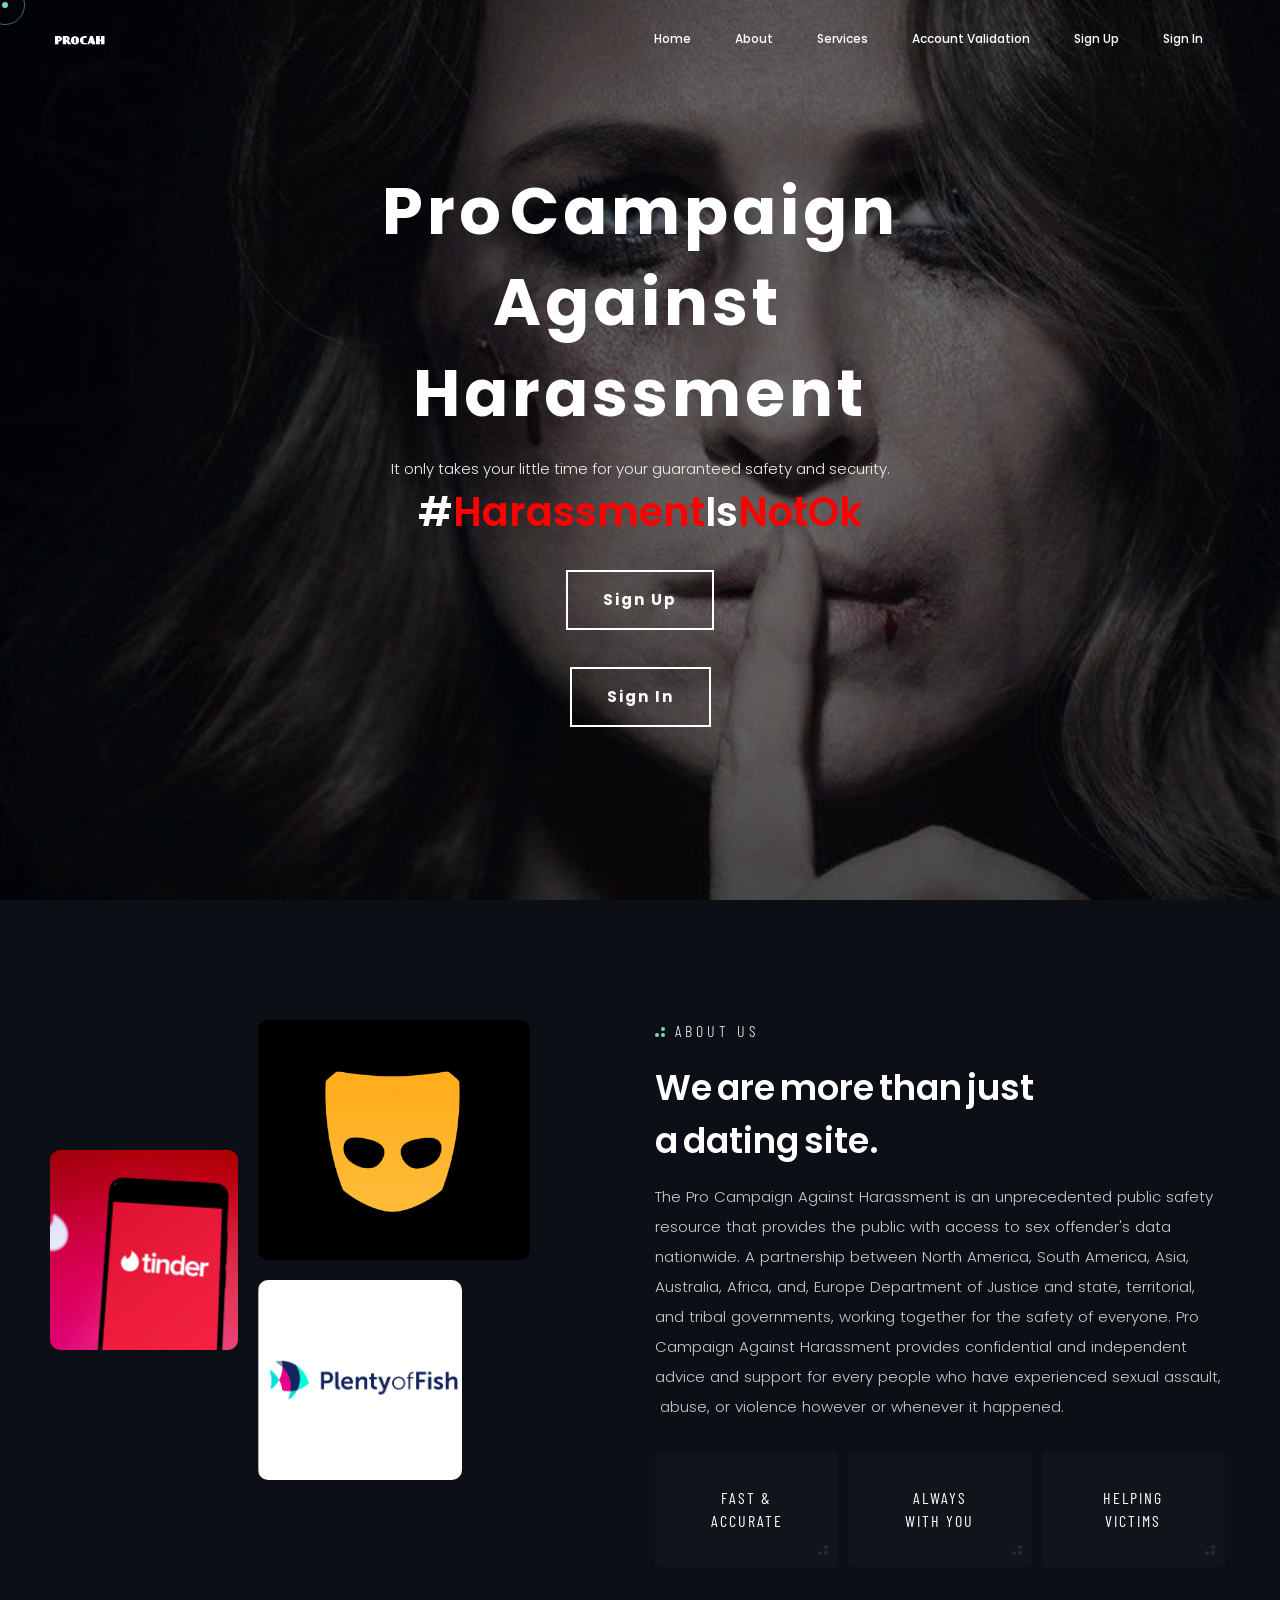
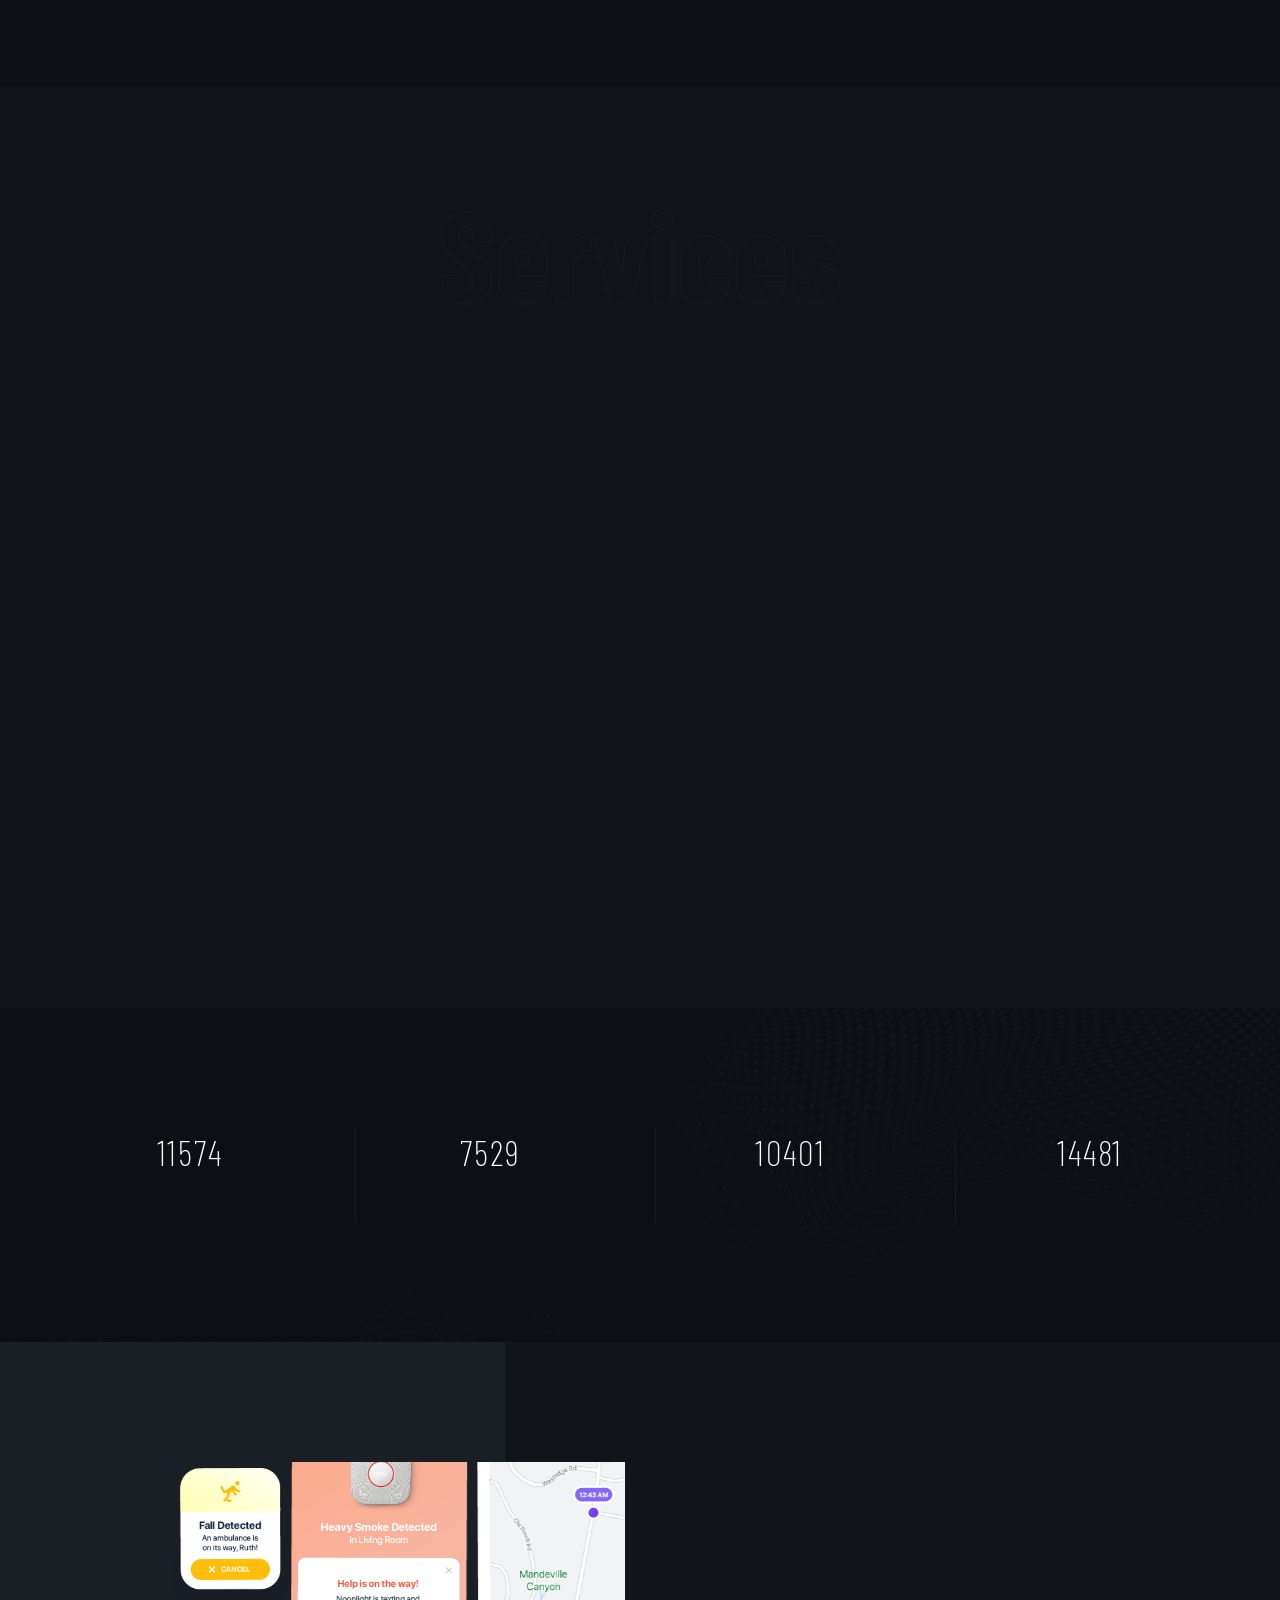
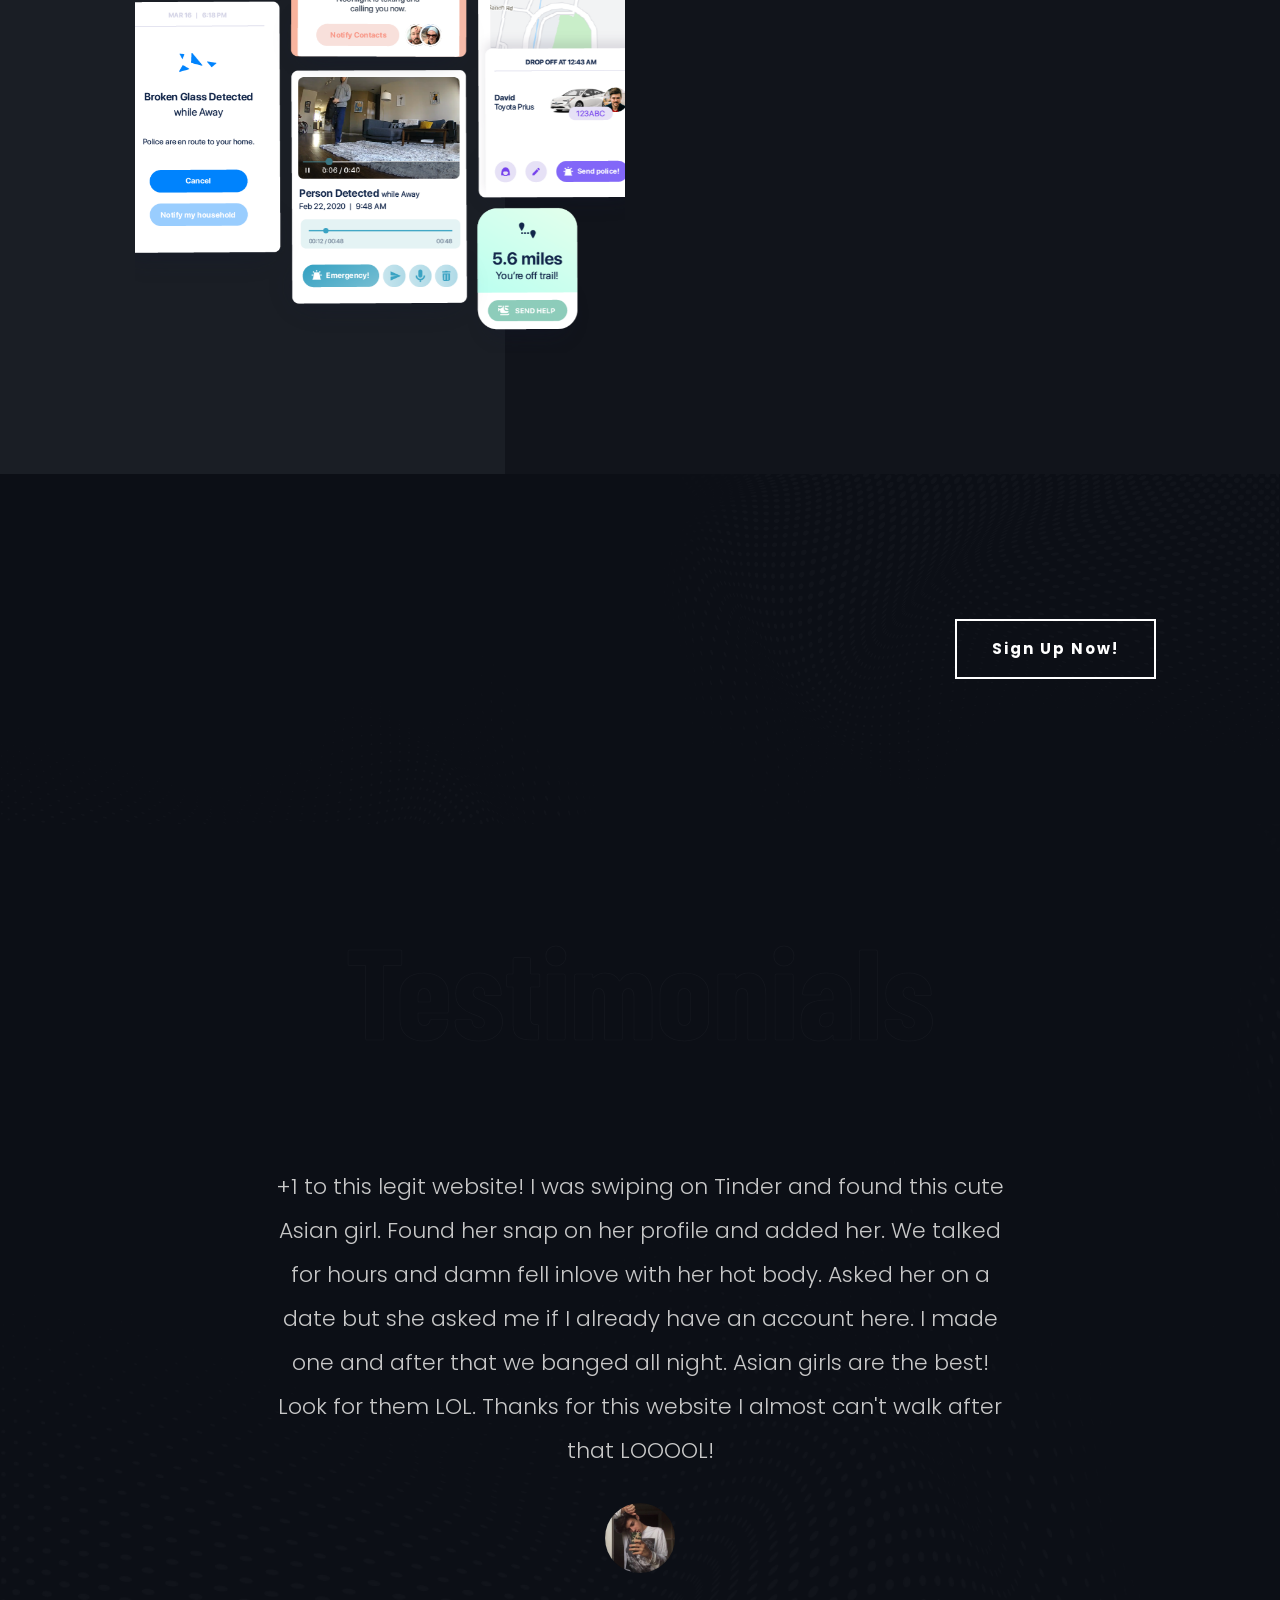
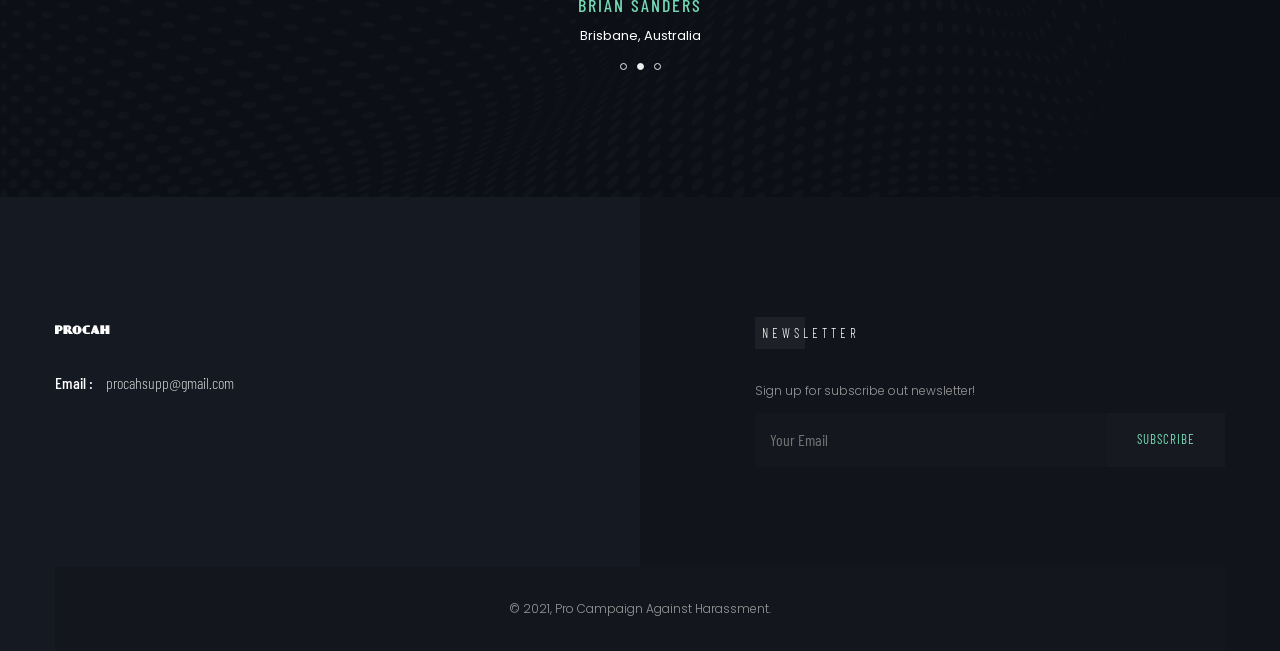
==== 08/index.html @ f58f5181 "Update index.html" ====
<!DOCTYPE html>
<html lang="zxx">


<head>

    <!-- Metas -->
    <meta charset="utf-8">
    <meta http-equiv="X-UA-Compatible" content="IE=edge" />
    <meta name="viewport" content="width=device-width, initial-scale=1, maximum-scale=1" />
    <meta name="keywords" content="PROCAH" />
    <meta name="description" content="PROCAH, Pro Campaign Against Harassment" />
    <meta name="author" content="" />

    <!-- Title  -->
    <title>PROCAH</title>

    <!-- Favicon -->
    <link rel="shortcut icon" href="img/favicon.ico" />

    <!-- Google Fonts -->
    <link href="https://fonts.googleapis.com/css?family=Poppins:100,200,300,400,500,600,700,800,900&amp;display=swap" rel="stylesheet">
    <link href="https://fonts.googleapis.com/css2?family=Barlow:wght@100;200;300;400;500;600;700;800;900&amp;display=swap" rel="stylesheet">
    <link href="https://fonts.googleapis.com/css?family=Playfair+Display:400,500,600,700,800,900&amp;display=swap" rel="stylesheet">
    <link href="https://fonts.googleapis.com/css2?family=Comfortaa:wght@300;400;500;600;700&amp;display=swap" rel="stylesheet">
    <link href="https://fonts.googleapis.com/css2?family=Barlow+Condensed:wght@200;300;400;500;600;700&amp;display=swap" rel="stylesheet">

    <!-- Plugins -->
    <link rel="stylesheet" href="css/plugins.css" />

    <!-- Core Style Css -->
    <link rel="stylesheet" href="css/style.css" />

</head>

<body class="position-r">



    <!-- ==================== Start Loading ==================== -->

    <div id="preloader">
    </div>

    <!-- ==================== End Loading ==================== -->


    <!-- ==================== Start progress-scroll-button ==================== -->

    <div class="progress-wrap cursor-pointer">
        <svg class="progress-circle svg-content" width="100%" height="100%" viewBox="-1 -1 102 102">
            <path d="M50,1 a49,49 0 0,1 0,98 a49,49 0 0,1 0,-98" />
        </svg>
    </div>

    <!-- ==================== End progress-scroll-button ==================== -->


    <!-- ==================== Start cursor ==================== -->

    <div class="mouse-cursor cursor-outer"></div>
    <div class="mouse-cursor cursor-inner"></div>

    <!-- ==================== End cursor ==================== -->



    <!-- ==================== Start Navbar ==================== -->

    <nav class="navbar navbar-expand-lg">
        <div class="container">

            <!-- Logo -->
            <a class="logo" href="index.html">
                <img src="img/logo-light.png" alt="logo">
            </a>

            <button class="navbar-toggler" type="button" data-toggle="collapse" data-target="#navbarSupportedContent" aria-controls="navbarSupportedContent" aria-expanded="false" aria-label="Toggle navigation">
                <span class="icon-bar"><i class="fa fa-bars"></i></span>
                
            </button>

            <!-- navbar links -->
            <div class="collapse navbar-collapse" id="navbarSupportedContent">
                <ul class="navbar-nav ml-auto">
                    <li class="nav-item">
                        <a class="nav-link" href="index.html">Home</a>
                    </li>

                    <li class="nav-item">
                        <a class="nav-link" href="#about">About</a>
                    </li>

                    <li class="nav-item">
                        <a class="nav-link" href="#services">Services</a>
                    </li>

                    <li class="nav-item">
                        <a class="nav-link" href="validate.html">Account Validation</a>
                    </li>

                    <li class="nav-item">
                        <a class="nav-link" href="register.html">Sign Up</a>
                    </li>

                    <li class="nav-item">
                        <a class="nav-link" href="login.html">Sign In</a>
                    </li>

                </ul>

            </div>
        </div>
    </nav>

    <!-- ==================== End Navbar ==================== -->



    <!-- ==================== Start Slider ==================== -->

    <header class="slider slider-prlx fixed-slider text-center">
        <div class="swiper-container parallax-slider">
            <div class="swiper-wrapper">
                <div class="swiper-slide">
                    <div class="bg-img valign" data-background="img/slid/01.jpg" data-overlay-dark="6">
                        <div class="container">
                            <div class="row justify-content-center">
                                <div class="col-lg-7 col-md-9">
                                    <div class="caption center">
                                        <h1 data-splitting>Pro Campaign <br> Against Harassment</h1>
                                        <p>It only takes your little time for your guaranteed safety and security.</p>

                                        <h2>#<span style="color: red;">Harassment</span>Is<span style="color: red;">NotOk</span></h2>
                                        <a href="register.html" class="btn-curve btn-lit mt-30">
                                            <span>Sign Up</span>
                                        </a>
                                        <br>
                                        <a href="login.html" class="btn-curve btn-lit mt-30">
                                            <span>Sign In</span>
                                        </a>
                                    </div>
                                </div>
                            </div>
                        </div>
                    </div>
                </div>
                <div class="swiper-slide">
                    <div class="bg-img valign" data-background="img/slid/02.jpg" data-overlay-dark="6">
                        <div class="container">
                            <div class="row justify-content-center">
                                <div class="col-lg-7 col-md-9">
                                    <div class="caption center">
                                        <h1 data-splitting>Pro Campaign <br> Against Harassment</h1>
                                        <p>It only takes your little time for your guaranteed safety and security.</p>

                                        <h2>#ItIsYour<span style="color: red;">LegalWeapon</span></h2>

                                        <a href="register.html" class="btn-curve btn-lit mt-30">
                                            <span>Sign Up</span>
                                        </a>
                                        <br>
                                        <a href="login.html" class="btn-curve btn-lit mt-30">
                                            <span>Sign In</span>
                                        </a>
                                    </div>
                                </div>
                            </div>
                        </div>
                    </div>
                </div>
                <div class="swiper-slide">
                    <div class="bg-img valign" data-background="img/slid/03.jpg" data-overlay-dark="6">
                        <div class="container">
                            <div class="row justify-content-center">
                                <div class="col-lg-7 col-md-9">
                                    <div class="caption center">
                                        <h1 data-splitting>Pro Campaign <br> Against Harassment</h1>
                                        <p>It only takes your little time for your guaranteed safety and security.</p>

                                        <h2>#<span style="color: red;">Dating</span>ForA<span style="color: red;">Cause</span></h2>


                                        <a href="register.html" class="btn-curve btn-lit mt-30">
                                            <span>Sign Up</span>
                                        </a>
                                        <br>
                                        <a href="login.html" class="btn-curve btn-lit mt-30">
                                            <span>Sign In</span>
                                        </a>
                                    </div>
                                </div>
                            </div>
                        </div>
                    </div>
                </div>
            </div>

            <!-- slider setting -->
           
                </div>
            </div>
            <div class="swiper-pagination top botm custom-font"></div>

        
            </div>
        </div>
    </header>

    <!-- ==================== End Slider ==================== -->


    <div class="main-content">


        <!-- ==================== Start about ==================== -->

        <div class="about section-padding" id="about">
            <div class="container">
                <div class="row">
                    <div class="col-lg-5">
                        <div class="img-mons">
                            <div class="row">
                                <div class="col-md-5 cmd-padding valign">
                                    <div class="img1 wow imago" data-wow-delay=".5s">
                                        <img src="img/intro/tinder.jpg" alt="">
                                    </div>
                                </div>
                                <div class="col-md-7 cmd-padding">
                                    <div class="img2 wow imago" data-wow-delay=".3s">
                                        <img src="img/intro/grindr.jpg" alt="">
                                    </div>
                                    <div class="img3 wow imago" data-wow-delay=".8s">
                                        <img src="img/intro/pof.png" alt="">
                                    </div>
                                </div>
                            </div>
                        </div>
                    </div>
                    <div class="col-lg-6 offset-lg-1 valign">
                        <div class="content">
                            <div class="sub-title">
                                <h6>About Us</h6>
                                <span></span>
                                <span></span>
                                <span></span>
                            </div>
                            <h3 class="main-title wow" data-splitting>We are more than just <br> a dating site.</h3>
                            <p class="wow txt" data-splitting>The Pro Campaign Against Harassment is an unprecedented public safety resource that provides the public with access to sex offender's data nationwide. A partnership between North America, South America, Asia, Australia, Africa,
                                and, Europe Department of Justice and state, territorial, and tribal governments, working together for the safety of everyone. Pro Campaign Against Harassment provides confidential and independent advice and support for
                                every people who have experienced sexual assault, abuse, or violence however or whenever it happened.</p>
                            <div class="ftbox mt-30">
                                <ul>
                                    <li class="wow fadeIn" data-wow-delay=".3s">
                                    
                                        <h6 class="custom-font">Fast & <br> Accurate</h6>
                                        <div class="dots">
                                            <span></span>
                                            <span></span>
                                            <span></span>
                                        </div>
                                    </li>
                                    <li class="space wow fadeIn" data-wow-delay=".5s">
                                       
                                        <h6 class="custom-font">Always <br> with you</h6>
                                        <div class="dots">
                                            <span></span>
                                            <span></span>
                                            <span></span>
                                        </div>
                                    </li>
                                    <li class="wow fadeIn" data-wow-delay=".8s">
                                    
                                        <h6 class="custom-font">Helping <br> Victims</h6>
                                        <div class="dots">
                                            <span></span>
                                            <span></span>
                                            <span></span>
                                        </div>
                                    </li>
                                </ul>
                            </div>
                        </div>
                    </div>
                </div>
            </div>
        </div>

        <!-- ==================== End about ==================== -->



        <!-- ==================== Start Services ==================== -->

        <section class="services section-padding sub-bg" id="services">
            <div class="container">
                <div class="sec-head custom-font text-center">
                    <h6 class="wow fadeIn" data-wow-delay=".5s">Best Features</h6>
                    <h3 class="wow" data-splitting>Services.</h3>
                    <span class="tbg">Services</span>
                </div>
                <div class="row">
                    <div class="col-lg-4">
                        <div class="item md-mb50 wow fadeInUp" data-wow-delay=".5s">
                            <h6>Safety</h6>
                            <p>The safety of those using online dating is a primary concern across the industry. Your personal safety should be your top priority and you should always use caution and your best judgement when communicating with or meeting
                                new people, both online and offline.</p>
                        </div>
                    </div>
                    <div class="col-lg-4">
                        <div class="item md-mb50 wow fadeInUp" data-wow-delay=".3s">
                            <h6>Security</h6>
                            <p>Our comprehensive background check services cover criminal records, current and previous phone numbers, address histories, sex offender databases, property ownership records, marriage and divorce records, family member lists,
                                bankruptcy and tax lien history, and more!</p>
                        </div>
                    </div>
                    <div class="col-lg-4">
                        <div class="item wow fadeInUp" data-wow-delay=".8s">
                            <h6>Guarantee</h6>
                            <p>You'll find Pro Campaign Against Harassment on all Global Personals dating safety sites. It's our way of reassuring you that you're meeting real, genuine members with 24/7 support team that helps you on whatever you need.</p>
                        </div>
                    </div>
                </div>
            </div>
        </section>

        <!-- ==================== End Services ==================== -->

        <!-- ==================== Start block-sec ==================== -->

        <section class="block-sec">
            <div class="background bg-img section-padding" data-background="img/pattern.png">
                <div class="container">
                    <div class="number-sec">
                        <div class="row">
                            <div class="col-lg-3 col-md-6">
                                <div class="item no-bord">
                                   
                                    <h3 class="custom-font"><span class="count">24112</span></h3>
                                    <p class="wow txt" data-splitting>Satisfied Members</p>
                                </div>
                            </div>
                            <div class="col-lg-3 col-md-6">
                                <div class="item">
                                   
                                    <h3 class="custom-font"><span class="count">15685</span></h3>
                                    <p class="wow txt" data-splitting>Success Stories</p>
                                </div>
                            </div>
                            <div class="col-lg-3 col-md-6">
                                <div class="item">
                                   
                                    <h3 class="custom-font"><span class="count">21668</span></h3>
                                    <p class="wow txt" data-splitting>Online Members</p>
                                </div>
                            </div>
                            <div class="col-lg-3 col-md-6">
                                <div class="item">
                                   
                                    <h3 class="custom-font"><span class="count">30168</span></h3>
                                    <p class="wow txt" data-splitting>Total Members</p>
                                </div>
                            </div>
                        </div>
                    </div>
                </div>
            </div>
        </section>



        <!-- ==================== End block-sec ==================== -->


        <!-- ==================== Start Minimal-Area ==================== -->

        <section class="min-area sub-bg">
            <div class="container">
                <div class="row">
                    <div class="col-lg-6">
                        <div class="img">
                            <img class="thumparallax-down" src="img/phone.png" alt="">
                        </div>
                    </div>
                    <div class="col-lg-6 valign">
                        <div class="content">
                            <h4 class="wow custom-font" data-splitting>What we do?</h4>
                            <p class="wow txt" data-splitting>Silently summon help to your exact location with the tap of a button. Save details to your Timeline, like who, when, and where you're meeting, just in case anything happens. Add friends to your Safety Network so they can make
                                sure you never go missing. Connect to other apps and devices for smarter, faster help in an emergency.


                            </p>
                            <ul class="feat">
                                <li class="wow fadeInUp" data-wow-delay=".2s">
                                    <h6><span>1</span> Fast & Accurate</h6>
                                    <p>Get your Pro Campaign Against Harassment within minutes after registration.</p>
                                </li>
                                <li class="wow fadeInUp" data-wow-delay=".4s">
                                    <h6><span>2</span> Refundable</h6>
                                    <p>By joining the site, you have a choice if you want to refund the donation you have given within the day of registration.</p>
                                </li>
                                <li class="wow fadeInUp" data-wow-delay=".6s">
                                    <h6><span>3</span> Help the victims </h6>
                                    <p>Register and donate 50% of the payments to Harassment Victims Community Foundation(HVCF).</p>
                                </li>
                            </ul>
                        </div>
                    </div>
                </div>
            </div>
        </section>

        <!-- ==================== End Minimal-Area ==================== -->

        <!-- ==================== Start call-to-action ==================== -->

        <section class="call-action section-padding bg-img" data-background="img/pattern.png">
            <div class="container">
                <div class="row">
                    <div class="col-md-8 col-lg-9">
                        <div class="content sm-mb30">
                            <h6 class="wow" data-splitting>Let’s Talk</h6>
                            <h2 class="wow custom-font" data-splitting>about your <b>next date</b>.</h2>
                        </div>
                    </div>

                    <div class="col-md-4 col-lg-3 valign">
                        <a href="register.html" class="btn-curve btn-lit"><span>Sign up now!</span></a>
                    </div>

                </div>
            </div>
        </section>

        <!-- ==================== End call-to-action ==================== -->






        <!-- ==================== Start testimonials ==================== -->

        <section class="testimonials section-padding bg-img" data-background="img/pattern.png">
            <div class="container position-re">
                <div class="sec-head custom-font text-center">
                    <h6 class="wow fadeIn" data-wow-delay=".5s">What People Says?</h6>
                    <h3 class="wow" data-splitting>Testimonials.</h3>
                    <span class="tbg">Testimonials</span>
                </div>
                <div class="row justify-content-center wow fadeInUp" data-wow-delay=".5s">
                    <div class="col-lg-8">
                        <div class="slic-item">
                            <div class="item">
                                <p>I talked to this hot guy on Grindr December 28, 2020 and he seems so good to be true. Im kinda skeptical at first until he introduced me this website and guess what? We celebrated New Year's Eve together. That was so unexpected
                                    because I usually gets ghosted on the app. LOL. But I had the happiest day of my life. This website is amazing. Thank you so much guys!</p>
                                <div class="info">
                                    <div class="cont">
                                        <div class="author">
                                            <div class="img">
                                                <img src="img/clients/1.jpg" alt="">
                                            </div>
                                            <h6 class="author-name custom-font">Adrian Watson</h6>
                                            <span class="author-details">California, USA</span>
                                        </div>
                                    </div>
                                </div>
                            </div>
                            <div class="item">
                                <p>+1 to this legit website! I was swiping on Tinder and found this cute Asian girl. Found her snap on her profile and added her. We talked for hours and damn fell inlove with her hot body. Asked her on a date but she asked
                                    me if I already have an account here. I made one and after that we banged all night. Asian girls are the best! Look for them LOL. Thanks for this website I almost can't walk after that LOOOOL!</p>
                                <div class="info">
                                    <div class="cont">
                                        <div class="author">
                                            <div class="img">
                                                <img src="img/clients/2.jpg" alt="">
                                            </div>
                                            <h6 class="author-name custom-font">Brian Sanders</h6>
                                            <span class="author-details">Brisbane, Australia</span>
                                        </div>
                                    </div>
                                </div>
                            </div>
                            <div class="item">
                                <p>Vielen Dank für diese Website, ich habe meine Liebe meines Lebens getroffen. Fand sie vor ein paar Monaten in der Tinder App. Fragte mich, ob ich hier einen Account habe, um sicherzustellen, dass ich ein guter Kerl bin
                                    und jetzt heiraten wir. Worte können nicht ausdrücken, wie dankbar ich bin.</p>
                                <div class="info">
                                    <div class="cont">
                                        <div class="author">
                                            <div class="img">
                                                <img src="img/clients/3.jpg" alt="">
                                            </div>
                                            <h6 class="author-name custom-font">Alexander Ross</h6>
                                            <span class="author-details">Berlin, Germany</span>
                                        </div>
                                    </div>
                                </div>
                            </div>
                        </div>
                    </div>
                </div>

              
                    </div>
                </div>
            </div>
        </section>

        <!-- ==================== End testimonials ==================== -->





        <!-- ==================== Start Footer ==================== -->

        <footer class="footer-half sub-bg section-padding pb-0">
            <div class="container">
                <div class="row">
                    <div class="col-lg-5">
                        <div class="cont">
                            <div class="logo">
                                <a href="#0">
                                    <img src="img/logo-light.png" alt="">
                                </a>
                            </div>
                            <div class="con-info custom-font">
                                <ul>
                                    <li><span>Email : </span> procahsupp@gmail.com</li>

                                </ul>
                            </div>

                        </div>
                    </div>
                    <div class="col-lg-5 offset-lg-2">
                        <div class="subscribe mb-50">
                            <h6 class="custom-font stit simple-btn">Newsletter</h6>
                            <p>Sign up for subscribe out newsletter!</p>
                            <form>
                                <div class="form-group custom-font">
                                    <input type="email" name="subscribe" placeholder="Your Email">
                                    <button class="cursor-pointer">Subscribe</button>
                                </div>
                            </form>
                        </div>

                    </div>
                </div>
                <div class="copyrights text-center">
                    <p>© 2021, Pro Campaign Against Harassment.</p>
                </div>
            </div>
        </footer>

        <!-- ==================== End Footer ==================== -->


    </div>




    <!-- jQuery -->
    <script src="js/jquery-3.0.0.min.js"></script>
    <script src="js/jquery-migrate-3.0.0.min.js"></script>

    <!-- plugins -->
    <script src="js/plugins.js"></script>

    <!-- custom scripts -->
    <script src="js/scripts.js"></script>

</body>


</html>
---- 08/css/plugins.css ----
/*-----------------------------------------------------------------------------------

	Theme Name: avo
	Theme URI: http://
	Description: The Multi-Purpose Template
	Author: ui-themez
	Author URI: http://themeforest.net/user/ui-themez
	Version: 1.0

-----------------------------------------------------------------------------------*/

/* ----------------------------------------------------------------
			[ All Css Plugins & Helper Classes File ]
-----------------------------------------------------------------*/

/* == bootstrap == */

@import url("plugins/bootstrap.min.css");
/* == animate css == */

@import url("plugins/animate.css");
/* == ionicons icon font == */

@import url("plugins/ionicons.min.css");
/* == pe-icon-7-stroke == */

@import url("plugins/pe-icon-7-stroke.css");
/* == fontawesome icon font == */

@import url("plugins/fontawesome-all.min.css");
/* == justifiedGallery.min == */

@import url("plugins/justifiedGallery.min.css");
/* == YouTubePopUp == */

@import url("plugins/YouTubePopUp.css");
/* == slick carousel == */

@import url("plugins/slick.css");
@import url("plugins/slick-theme.css");
/* == swiper.min font == */

@import url("plugins/swiper.min.css");
---- 08/css/style.css ----
/*-----------------------------------------------------------------------------------

    Theme Name: Avo
    Theme URI: http://
    Description: Creative Agency & Portfolio
    Author: UI-ThemeZ
    Author URI: http://themeforest.net/user/UI-ThemeZ
    Version: 1.0

-----------------------------------------------------------------------------------*/

/* ----------------------------------------------------------------

== Table Of Content

    |--- BASE

        |- typography
        |- helper classes

    |--- SHORTCODES

        |- extra
        |- overlay
        |- section-heading
        |- buttons
        |- navbar
        |- sliders
        |- intro
        |- feature-box
        |- clients
        |- counter
        |- portfolio
        |- process
        |- progress-bar
        |- tabs
        |- team
        |- testimonials
        |- blog
        |- contact-form
        |- footers

    |--- BASE

        |- responsive
	


---------------------------------------------------------------- */

/* ====================== [ Start Typography  ] ====================== */

* {
    margin: 0;
    padding: 0;
    -webkit-box-sizing: border-box;
    box-sizing: border-box;
    outline: none;
    list-style: none;
}

body {
    color: #fff;
    background: #0c0f16;
    line-height: 1.5;
    font-weight: 400;
    overflow-x: hidden !important;
    font-family: 'Poppins', sans-serif;
}

img {
    width: 100%;
    height: auto;
}

span,
a,
a:hover {
    display: inline-block;
    color: inherit;
}

h1 {
    font-size: 55px;
}

h2 {
    font-size: 40px;
}

h3 {
    font-size: 35px;
}

h4 {
    font-size: 30px;
}

h5 {
    font-size: 25px;
}

h6 {
    font-size: 18px;
}

h1,
h2,
h3,
h4,
h5,
h6 {
    margin: 0;
    line-height: 1.4;
    font-weight: 600;
}

p {
    color: #c8c8c8;
    font-size: 15px;
    font-weight: 300;
    line-height: 2;
    margin: 0;
}

a,
span {
    display: inline-block;
}

a:hover,
span:hover {
    text-decoration: none;
}

.container {
    max-width: 1200px;
}

.custom-font {
    font-family: 'Barlow Condensed', sans-serif;
}

/* ====================== [ End Typography  ] ====================== */

/* ====================== [ Start Helper Classes  ] ====================== */

.o-hidden {
    overflow: hidden;
}

.position-re {
    position: relative;
}

.ontop {
    position: relative;
    z-index: 7;
}

.full-over {
    position: absolute !important;
    top: 0;
    left: 0;
    height: 100%;
    width: 100%;
}

.full-width {
    width: 100% !important;
}

.main-color {
    color: #75dab4 !important;
}

.bg-gray {
    background-color: #f8f4f3;
}

.bg-gray .primery-shadow {
    -webkit-box-shadow: 0px 4px 30px -4px rgba(0, 0, 0, 0.2);
    box-shadow: 0px 4px 30px -4px rgba(0, 0, 0, 0.2);
}

.bg-dark {
    background-color: #141414 !important;
}

.bg-dark .primery-shadow {
    -webkit-box-shadow: 0px 4px 40px -4px rgba(255, 255, 255, 0.2);
    box-shadow: 0px 4px 40px -4px rgba(255, 255, 255, 0.2);
}

.bg-color {
    background-color: #75dab4 !important;
}

.bg-color .primery-shadow {
    -webkit-box-shadow: 0px 4px 40px -4px rgba(255, 255, 255, 0.2);
    box-shadow: 0px 4px 40px -4px rgba(255, 255, 255, 0.2);
}

.sub-bg {
    background: #11141b;
}

.bg-img {
    background-size: cover;
    background-repeat: no-repeat;
}

.bg-center {
    background-position: center center;
}

.bg-fixed {
    background-attachment: fixed;
}

.bg-repeat {
    background-size: auto;
    background-repeat: repeat;
}

.section-padding {
    padding: 120px 0;
}

.section-ptb {
    padding: 80px 0;
}

.cmd-padding {
    padding: 0 10px;
}

.csm-padding {
    padding: 0 5px;
}

.head-pt {
    padding: 80px 0 0;
}

.head-pb {
    padding: 0 0 80px;
}

.rounded {
    border-radius: 5px;
}

.circle {
    border-radius: 50%;
}

.unlist {
    list-style: none;
}

.undecro:hover {
    text-decoration: none;
}

.inline {
    display: inline-block;
}

.valign {
    display: -webkit-box;
    display: -ms-flexbox;
    display: flex;
    -webkit-box-align: center;
    -ms-flex-align: center;
    align-items: center;
}

.primery-shadow {
    -webkit-box-shadow: 0px 8px 30px -4px rgba(0, 0, 0, 0.1);
    box-shadow: 0px 8px 30px -4px rgba(0, 0, 0, 0.1);
}

.padding5 {
    padding-right: 5%;
    padding-left: 5%;
}

/*-------------------------------------------------------
					 text color
-------------------------------------------------------*/

.text-white {
    color: #FFF;
}

.text-black {
    color: #000;
}

.text-extra-light-gray {
    color: #b7b7b7;
}

/*-------------------------------------------------------
					font-weight
-------------------------------------------------------*/

.fw-100 {
    font-weight: 100 !important;
}

.fw-200 {
    font-weight: 200 !important;
}

.fw-300 {
    font-weight: 300 !important;
}

.fw-400 {
    font-weight: 400 !important;
}

.fw-500 {
    font-weight: 500 !important;
}

.fw-600 {
    font-weight: 600 !important;
}

.fw-700 {
    font-weight: 700 !important;
}

.fw-800 {
    font-weight: 800 !important;
}

.fw-900 {
    font-weight: 900 !important;
}

/*-------------------------------------------------------
					 font-size
-------------------------------------------------------*/

.fz-10 {
    font-size: 10px !important;
}

.fz-12 {
    font-size: 12px !important;
}

.fz-14 {
    font-size: 14px !important;
}

.fz-15 {
    font-size: 15px !important;
}

.fz-16 {
    font-size: 16px !important;
}

.fz-18 {
    font-size: 18px !important;
}

.fz-20 {
    font-size: 20px !important;
}

.fz-22 {
    font-size: 22px !important;
}

.fz-25 {
    font-size: 25px !important;
}

.fz-30 {
    font-size: 30px !important;
}

.fz-40 {
    font-size: 40px !important;
}

.fz-50 {
    font-size: 50px !important;
}

/*-------------------------------------------------------
					line-height
-------------------------------------------------------*/

.line-height-10 {
    line-height: 10px;
}

.line-height-13 {
    line-height: 13px;
}

.line-height-18 {
    line-height: 18px;
}

.line-height-20 {
    line-height: 20px;
}

.line-height-24 {
    line-height: 24px;
}

.line-height-22 {
    line-height: 22px;
}

.line-height-26 {
    line-height: 26px;
}

.line-height-28 {
    line-height: 28px;
}

.line-height-30 {
    line-height: 30px;
}

.line-height-35 {
    line-height: 35px;
}

.line-height-40 {
    line-height: 40px;
}

.line-height-45 {
    line-height: 45px;
}

.line-height-50 {
    line-height: 50px;
}

.line-height-55 {
    line-height: 55px;
}

.line-height-60 {
    line-height: 60px;
}

.line-height-65 {
    line-height: 65px;
}

.line-height-70 {
    line-height: 70px;
}

.line-height-75 {
    line-height: 75px;
}

.line-height-80 {
    line-height: 80px;
}

.line-height-85 {
    line-height: 85px;
}

.line-height-90 {
    line-height: 90px;
}

.line-height-95 {
    line-height: 95px;
}

.line-height-100 {
    line-height: 100px;
}

.line-height-110 {
    line-height: 110px;
}

.line-height-120 {
    line-height: 120px;
}

/*-------------------------------------------------------
					text-transform
-------------------------------------------------------*/

.text-u {
    text-transform: uppercase !important;
}

.text-l {
    text-transform: lowercase !important;
}

.text-c {
    text-transform: capitalize !important;
}

.text-non {
    text-transform: none !important;
}

.text-i {
    font-style: italic;
}

/*-------------------------------------------------------
					 letter-spacing
-------------------------------------------------------*/

.ls0 {
    letter-spacing: 0px !important;
}

.ls1 {
    letter-spacing: 1px !important;
}

.ls2 {
    letter-spacing: 2px !important;
}

.ls3 {
    letter-spacing: 3px !important;
}

.ls4 {
    letter-spacing: 4px !important;
}

.ls5 {
    letter-spacing: 5px !important;
}

.ls10 {
    letter-spacing: 10px !important;
}

/*-------------------------------------------------------
			 margin-top  (0/100) +5
-------------------------------------------------------*/

.mt-0 {
    margin-top: 0 !important;
}

.mt-5 {
    margin-top: 5px !important;
}

.mt-10 {
    margin-top: 10px !important;
}

.mt-15 {
    margin-top: 15px !important;
}

.mt-20 {
    margin-top: 20px !important;
}

.mt-25 {
    margin-top: 25px !important;
}

.mt-30 {
    margin-top: 30px !important;
}

.mt-35 {
    margin-top: 35px !important;
}

.mt-40 {
    margin-top: 40px !important;
}

.mt-45 {
    margin-top: 45px !important;
}

.mt-50 {
    margin-top: 50px !important;
}

.mt-55 {
    margin-top: 55px !important;
}

.mt-60 {
    margin-top: 60px !important;
}

.mt-62 {
    margin-top: 62px !important;
}

.mt-65 {
    margin-top: 65px !important;
}

.mt-70 {
    margin-top: 70px !important;
}

.mt-75 {
    margin-top: 75px !important;
}

.mt-80 {
    margin-top: 80px !important;
}

.mt-85 {
    margin-top: 85px !important;
}

.mt-90 {
    margin-top: 90px !important;
}

.mt-95 {
    margin-top: 95px !important;
}

.mt-100 {
    margin-top: 100px !important;
}

/*-------------------------------------------------------
			 margin-bottom  (0/100) +5
-------------------------------------------------------*/

.mb-0 {
    margin-bottom: 0 !important;
}

.mb-5 {
    margin-bottom: 5px !important;
}

.mb-10 {
    margin-bottom: 10px !important;
}

.mb-15 {
    margin-bottom: 15px !important;
}

.mb-20 {
    margin-bottom: 20px !important;
}

.mb-25 {
    margin-bottom: 25px !important;
}

.mb-30 {
    margin-bottom: 30px !important;
}

.mb-35 {
    margin-bottom: 35px !important;
}

.mb-40 {
    margin-bottom: 40px !important;
}

.mb-45 {
    margin-bottom: 45px !important;
}

.mb-50 {
    margin-bottom: 50px !important;
}

.mb-55 {
    margin-bottom: 55px !important;
}

.mb-60 {
    margin-bottom: 60px !important;
}

.mb-62 {
    margin-bottom: 62px !important;
}

.mb-65 {
    margin-bottom: 65px !important;
}

.mb-70 {
    margin-bottom: 70px !important;
}

.mb-75 {
    margin-bottom: 75px !important;
}

.mb-80 {
    margin-bottom: 80px !important;
}

.mb-85 {
    margin-bottom: 85px !important;
}

.mb-90 {
    margin-bottom: 90px !important;
}

.mb-95 {
    margin-bottom: 95px !important;
}

.mb-100 {
    margin-bottom: 100px !important;
}

/*-------------------------------------------------------
			padding-top  (0/100) +5
-------------------------------------------------------*/

.pt-0 {
    padding-top: 0 !important;
}

.pt-5 {
    padding-top: 5px !important;
}

.pt-10 {
    padding-top: 10px !important;
}

.pt-15 {
    padding-top: 15px !important;
}

.pt-20 {
    padding-top: 20px !important;
}

.pt-25 {
    padding-top: 25px !important;
}

.pt-30 {
    padding-top: 30px !important;
}

.pt-35 {
    padding-top: 35px !important;
}

.pt-40 {
    padding-top: 40px !important;
}

.pt-45 {
    padding-top: 45px !important;
}

.pt-50 {
    padding-top: 50px !important;
}

.pt-55 {
    padding-top: 55px !important;
}

.pt-60 {
    padding-top: 60px !important;
}

.pt-65 {
    padding-top: 65px !important;
}

.pt-70 {
    padding-top: 70px !important;
}

.pt-75 {
    padding-top: 75px !important;
}

.pt-80 {
    padding-top: 80px !important;
}

.pt-85 {
    padding-top: 85px !important;
}

.pt-90 {
    padding-top: 90px !important;
}

.pt-95 {
    padding-top: 95px !important;
}

.pt-100 {
    padding-top: 100px !important;
}

/*-------------------------------------------------------
		 padding-bottom  (0/100) +5
-------------------------------------------------------*/

.pb-0 {
    padding-bottom: 0 !important;
}

.pb-5 {
    padding-bottom: 5px !important;
}

.pb-10 {
    padding-bottom: 10px !important;
}

.pb-15 {
    padding-bottom: 15px !important;
}

.pb-20 {
    padding-bottom: 20px !important;
}

.pb-25 {
    padding-bottom: 25px !important;
}

.pb-30 {
    padding-bottom: 30px !important;
}

.pb-35 {
    padding-bottom: 35px !important;
}

.pb-40 {
    padding-bottom: 40px !important;
}

.pb-45 {
    padding-bottom: 45px !important;
}

.pb-50 {
    padding-bottom: 50px !important;
}

.pb-55 {
    padding-bottom: 55px !important;
}

.pb-60 {
    padding-bottom: 60px !important;
}

.pb-65 {
    padding-bottom: 65px !important;
}

.pb-70 {
    padding-bottom: 70px !important;
}

.pb-75 {
    padding-bottom: 75px !important;
}

.pb-80 {
    padding-bottom: 80px !important;
}

.pb-85 {
    padding-bottom: 85px !important;
}

.pb-90 {
    padding-bottom: 90px !important;
}

.pb-95 {
    padding-bottom: 95px !important;
}

.pb-100 {
    padding-bottom: 100px !important;
}

.no-padding {
    padding: 0 !important;
}

/* ====================== [ End Helper Classes  ] ====================== */

/* ====================== [ Start Preloader ] ====================== */

.pace {
    pointer-events: none;
    -webkit-user-select: none;
    -moz-user-select: none;
    -ms-user-select: none;
    user-select: none;
    z-index: 99999999999999;
    position: fixed;
    margin: auto;
    top: 0;
    left: 0;
    right: 0;
    bottom: 0;
    width: 400px;
    border: 0px;
    height: 1px;
    overflow: hidden;
    background: rgba(255, 255, 255, 0.05);
    -webkit-transition: all 1s;
    -o-transition: all 1s;
    transition: all 1s;
}

.pace .pace-progress {
    -webkit-transform: translate3d(0, 0, 0);
    transform: translate3d(0, 0, 0);
    max-width: 300px;
    position: fixed;
    z-index: 99999999999999;
    display: block;
    position: absolute;
    top: 0;
    right: 100%;
    height: 100%;
    width: 100%;
    background: #75dab4;
}

.pace.pace-inactive {
    width: 100vw;
    opacity: 0;
}

.pace.pace-inactive .pace-progress {
    max-width: 100vw;
}

#preloader {
    width: 100%;
    height: 100vh;
    overflow: hidden;
    position: fixed;
    z-index: 9999999;
}

#preloader:after,
#preloader:before {
    content: '';
    position: fixed;
    left: 0;
    height: 50%;
    width: 100%;
    background: #252531;
    -webkit-transition-timing-function: cubic-bezier(0.19, 1, 0.22, 1);
    -o-transition-timing-function: cubic-bezier(0.19, 1, 0.22, 1);
    transition-timing-function: cubic-bezier(0.19, 1, 0.22, 1);
}

#preloader:before {
    top: 0;
}

#preloader:after {
    bottom: 0;
}

#preloader.isdone {
    visibility: hidden;
    -webkit-transition-delay: 1.5s;
    -o-transition-delay: 1.5s;
    transition-delay: 1.5s;
}

#preloader.isdone:after,
#preloader.isdone:before {
    height: 0;
    -webkit-transition: all 0.7s cubic-bezier(1, 0, 0.55, 1);
    -o-transition: all 0.7s cubic-bezier(1, 0, 0.55, 1);
    transition: all 0.7s cubic-bezier(1, 0, 0.55, 1);
    -webkit-transition-delay: 1s;
    -o-transition-delay: 1s;
    transition-delay: 1s;
}

.loading-text {
    font-weight: 300;
    text-transform: uppercase;
    letter-spacing: 10px;
    position: absolute;
    top: calc(50% - 30px);
    left: 50%;
    -webkit-transform: translate(-50%, -50%);
    -ms-transform: translate(-50%, -50%);
    transform: translate(-50%, -50%);
    color: #75dab4;
    font-family: 'Teko', sans-serif;
    z-index: 9999;
}

.loading-text.isdone {
    top: 50%;
    opacity: 0;
    -webkit-transition: all 0.8s cubic-bezier(0.19, 1, 0.22, 1);
    -o-transition: all 0.8s cubic-bezier(0.19, 1, 0.22, 1);
    transition: all 0.8s cubic-bezier(0.19, 1, 0.22, 1);
    -webkit-transition-delay: .5s;
    -o-transition-delay: .5s;
    transition-delay: .5s;
}

/* ====================== [ End Preloader ] ====================== */

/* ====================== [ Start Text Animation & Images ] ====================== */

.splitting.animated .char {
    -webkit-animation: fadeInUp 0.4s cubic-bezier(0.3, 0, 0.7, 1) both;
    animation: fadeInUp 0.4s cubic-bezier(0.3, 0, 0.7, 1) both;
    -webkit-animation-delay: calc(30ms * var(--char-index));
    animation-delay: calc(30ms * var(--char-index));
}

.splitting .whitespace {
    width: 5px;
}

@-webkit-keyframes fadeInUp {
    0% {
        opacity: 0;
        -webkit-transform: translateY(20px);
        transform: translateY(20px);
    }
    100% {
        opacity: 1;
        -webkit-transform: translateY(0);
        transform: translateY(0);
    }
}

@keyframes fadeInUp {
    0% {
        opacity: 0;
        -webkit-transform: translateY(20px);
        transform: translateY(20px);
    }
    100% {
        opacity: 1;
        -webkit-transform: translateY(0);
        transform: translateY(0);
    }
}

.splitting.txt.animated .char {
    -webkit-animation: fadeIn 0.3s cubic-bezier(0.3, 0, 0.7, 1) both;
    animation: fadeIn 0.3s cubic-bezier(0.3, 0, 0.7, 1) both;
    -webkit-animation-delay: calc(10ms * var(--char-index));
    animation-delay: calc(10ms * var(--char-index));
}

.splitting.txt .whitespace {
    width: 5px;
}

@-webkit-keyframes fadeIn {
    0% {
        opacity: 0;
    }
    100% {
        opacity: 1;
    }
}

@keyframes fadeIn {
    0% {
        opacity: 0;
    }
    100% {
        opacity: 1;
    }
}

.imago {
    -webkit-clip-path: polygon(0 0, 100% 0, 100% 0, 0 0);
    clip-path: polygon(0 0, 100% 0, 100% 0, 0 0);
    -webkit-transition: all .8s;
    -o-transition: all .8s;
    transition: all .8s;
    -webkit-transition-delay: .3s;
    -o-transition-delay: .3s;
    transition-delay: .3s;
}

.imago.animated {
    -webkit-clip-path: polygon(0 0, 100% 0, 100% 100%, 0 100%);
    clip-path: polygon(0 0, 100% 0, 100% 100%, 0 100%);
}

/* ====================== [ End Text Animation & Images ] ====================== */

/* ====================== [ Start Cursor Style ] ====================== */

body {
    cursor: none;
}

.mouse-cursor {
    position: fixed;
    left: 0;
    top: 0;
    pointer-events: none;
    border-radius: 50%;
    -webkit-transform: translateZ(0);
    transform: translateZ(0);
    visibility: hidden;
}

.cursor-inner {
    margin-left: 2px;
    margin-top: 2px;
    width: 6px;
    height: 6px;
    z-index: 10000001;
    background-color: #75dab4;
    -webkit-transition: width .3s ease-in-out, height .3s ease-in-out, margin .3s ease-in-out, opacity .3s ease-in-out;
    -o-transition: width .3s ease-in-out, height .3s ease-in-out, margin .3s ease-in-out, opacity .3s ease-in-out;
    transition: width .3s ease-in-out, height .3s ease-in-out, margin .3s ease-in-out, opacity .3s ease-in-out;
}

.cursor-inner.cursor-hover {
    margin-left: -40px;
    margin-top: -40px;
    width: 80px;
    height: 80px;
    background-color: #75dab4;
    opacity: .3;
}

.cursor-outer {
    margin-left: -15px;
    margin-top: -15px;
    width: 40px;
    height: 40px;
    border: 1px solid #75dab4;
    -webkit-box-sizing: border-box;
    box-sizing: border-box;
    z-index: 10000000;
    opacity: .5;
    -webkit-transition: all .08s ease-out;
    -o-transition: all .08s ease-out;
    transition: all .08s ease-out;
}

.cursor-outer.cursor-hover {
    opacity: 0;
}

/* ====================== [ End Cursor Style ] ====================== */

/* ====================== [ Start progress-wrap ] ====================== */

.progress-wrap {
    position: fixed;
    bottom: 30px;
    right: 30px;
    height: 44px;
    width: 44px;
    cursor: pointer;
    display: block;
    border-radius: 50px;
    z-index: 100;
    opacity: 0;
    visibility: hidden;
    -webkit-transform: translateY(20px);
    -ms-transform: translateY(20px);
    transform: translateY(20px);
    -webkit-transition: all 400ms linear;
    -o-transition: all 400ms linear;
    transition: all 400ms linear;
}

.progress-wrap.active-progress {
    opacity: 1;
    visibility: visible;
    -webkit-transform: translateY(0);
    -ms-transform: translateY(0);
    transform: translateY(0);
}

.progress-wrap::after {
    position: absolute;
    font-family: 'Font Awesome 5 Free';
    content: '\f077';
    text-align: center;
    line-height: 44px;
    font-size: 13px;
    font-weight: 900;
    color: #75dab4;
    left: 0;
    top: 0;
    height: 44px;
    width: 44px;
    cursor: pointer;
    display: block;
    z-index: 1;
    -webkit-transition: all 400ms linear;
    -o-transition: all 400ms linear;
    transition: all 400ms linear;
}

.progress-wrap svg path {
    fill: none;
}

.progress-wrap svg.progress-circle path {
    stroke: #75dab4;
    stroke-width: 4;
    -webkit-box-sizing: border-box;
    box-sizing: border-box;
    -webkit-transition: all 400ms linear;
    -o-transition: all 400ms linear;
    transition: all 400ms linear;
}

/* ====================== [ End progress-wrap ] ====================== */

/* ====================== [ Start Overlay ] ====================== */

[data-overlay-dark],
[data-overlay-light] {
    position: relative;
}

[data-overlay-dark] .container,
[data-overlay-light] .container {
    position: relative;
    z-index: 2;
}

[data-overlay-dark]:before,
[data-overlay-light]:before {
    content: '';
    position: absolute;
    width: 100%;
    height: 100%;
    top: 0;
    left: 0;
    z-index: 1;
}

[data-overlay-dark]:before {
    background: #02050b;
}

[data-overlay-light]:before {
    background: #fff;
}

[data-overlay-dark] h1,
[data-overlay-dark] h2,
[data-overlay-dark] h3,
[data-overlay-dark] h4,
[data-overlay-dark] h5,
[data-overlay-dark] h6,
[data-overlay-dark] span,
.bg-dark h1,
.bg-dark h2,
.bg-dark h3,
.bg-dark h4,
.bg-dark h5,
.bg-dark h6,
.bg-dark span,
.bg-color h1,
.bg-color h2,
.bg-color h3,
.bg-color h4,
.bg-color h5,
.bg-color h6,
.bg-color span {
    color: #fff;
}

[data-overlay-dark] p,
.bg-dark p,
.bg-color p {
    color: #dad6d6;
}

[data-overlay-dark="0"]:before,
[data-overlay-light="0"]:before {
    opacity: 0;
}

[data-overlay-dark="1"]:before,
[data-overlay-light="1"]:before {
    opacity: .1;
}

[data-overlay-dark="2"]:before,
[data-overlay-light="2"]:before {
    opacity: .2;
}

[data-overlay-dark="3"]:before,
[data-overlay-light="3"]:before {
    opacity: .3;
}

[data-overlay-dark="4"]:before,
[data-overlay-light="4"]:before {
    opacity: .4;
}

[data-overlay-dark="5"]:before,
[data-overlay-light="5"]:before {
    opacity: .5;
}

[data-overlay-dark="6"]:before,
[data-overlay-light="6"]:before {
    opacity: .6;
}

[data-overlay-dark="7"]:before,
[data-overlay-light="7"]:before {
    opacity: .7;
}

[data-overlay-dark="8"]:before,
[data-overlay-light="8"]:before {
    opacity: .8;
}

[data-overlay-dark="9"]:before,
[data-overlay-light="9"]:before,
[data-overlay-color="9"]:before {
    opacity: .9;
}

[data-overlay-dark="10"]:before,
[data-overlay-light="10"]:before {
    opacity: 1;
}

/* ====================== [ End Overlay ] ====================== */

/* ====================== [ Start Heading ] ====================== */

.sec-head {
    position: relative;
    margin: 0 auto 80px;
}

.sec-head h6 {
    color: #75dab4;
    font-weight: 300;
    font-size: 17px;
    text-transform: uppercase;
    letter-spacing: 14px;
    margin-bottom: 5px;
}

.sec-head h3 {
    font-size: 80px;
    font-weight: 700;
    text-transform: uppercase;
    letter-spacing: 4px;
    text-shadow: 0 8px rgba(255, 255, 255, 0.05);
}

.sec-head .tbg {
    position: absolute;
    bottom: 0;
    left: 0;
    width: 100%;
    text-align: center;
    font-size: 10vw;
    font-weight: 700;
    color: transparent;
    -webkit-text-stroke: 1px rgba(255, 255, 255, 0.1);
    opacity: .3;
}

.sec-head.tr-head {
    text-align: right;
    margin-bottom: 0;
}

.sec-head.tr-head .tbg {
    text-align: left;
}

.sub-title {
    position: relative;
    padding-left: 20px;
    margin-bottom: 20px;
}

.sub-title h6 {
    font-family: 'Barlow Condensed', sans-serif;
    font-weight: 300;
    font-size: 16px;
    text-transform: uppercase;
    letter-spacing: 4px;
}

.sub-title span {
    width: 4px;
    height: 4px;
    border-radius: 50%;
    background: #75dab4;
    position: absolute;
    left: 6px;
    bottom: 5px;
}

.sub-title span:first-of-type {
    bottom: 11px;
}

.sub-title span:last-of-type {
    left: 0px;
}

.main-title {
    font-weight: 600;
    line-height: 1.5;
    margin-bottom: 15px;
}

.extra-title {
    font-weight: 700;
}

.sm-title {
    font-size: 14px;
    font-weight: 600;
    letter-spacing: 1px;
    text-transform: uppercase;
}

.smore {
    position: relative;
    font-size: 20px;
    font-weight: 300;
    letter-spacing: 2px;
    text-transform: uppercase;
    display: inline-block;
    padding: 5px;
}

.smore:after {
    content: '';
    width: 45%;
    height: 100%;
    background: rgba(255, 255, 255, 0.03);
    position: absolute;
    left: 0;
    top: 0;
}

.smore i {
    margin-left: 10px;
}

/* ====================== [ End Heading ] ====================== */

/* ====================== [  Start Button Style ] ====================== */

.btn-curve {
    background: transparent;
    padding: 12px 35px;
    border: 1px solid #1e1e1e;
    position: relative;
    overflow: hidden;
    cursor: pointer;
}

.btn-curve:focus {
    outline: none;
}

.btn-curve:hover {
    outline: none;
}

.btn-curve:hover:after {
    bottom: -30px;
    -webkit-transform: rotate(0deg);
    -ms-transform: rotate(0deg);
    transform: rotate(0deg);
}

.btn-curve:hover span {
    color: #fff;
}

.btn-curve:after {
    content: '';
    position: absolute;
    top: -30px;
    left: -30px;
    right: -30px;
    bottom: 130%;
    background: #1e1e1e;
    -webkit-transform: rotate(-5deg);
    -ms-transform: rotate(-5deg);
    transform: rotate(-5deg);
    -webkit-transition: all .8s;
    -o-transition: all .8s;
    transition: all .8s;
}

.btn-curve span {
    font-size: 13px;
    font-weight: 500;
    text-transform: uppercase;
    letter-spacing: 2px;
    position: relative;
    z-index: 2;
    -webkit-transition: all .8s;
    -o-transition: all .8s;
    transition: all .8s;
}

.btn-curve.btn-lit {
    border-color: #fff;
    color: #fff;
}

.btn-curve.btn-lit:hover span {
    color: #75dab4;
}

.btn-curve.btn-lit:after {
    background: #fff;
}

.btn-curve.btn-blc {
    background: #1e1e1e;
}

.btn-curve.btn-blc:after {
    background: #fff;
}

.btn-curve.btn-blc span {
    color: #fff;
}

.btn-curve.btn-blc:hover span {
    color: #1e1e1e;
}

.btn-curve.btn-color {
    background: #75dab4;
    border-color: #75dab4;
}

.btn-curve.btn-color:after {
    background: #fff;
}

.btn-curve.btn-color span {
    color: #0c0f16;
}

.btn-curve.btn-color:hover span {
    color: #75dab4;
}

.btn-curve.btn-lg {
    padding: 14px 40px;
}

.btn-curve.btn-lg span {
    font-size: 14px;
}

.btn-curve.btn-wit {
    background: #fff;
    border-color: #fff;
}

.btn-curve.btn-wit:after {
    background: #090909;
}

.btn-curve.btn-wit span {
    color: #1e1e1e;
}

.btn-curve.btn-wit:hover span {
    color: #fff;
}

.btn-curve.btn-radius {
    border-radius: 30px;
}

.simple-btn {
    position: relative;
    padding: 7px;
    display: inline-block;
    text-transform: uppercase;
    letter-spacing: 4px;
    font-size: 13px;
    font-weight: 300;
}

.simple-btn:after {
    content: '';
    width: 45%;
    height: 100%;
    background: rgba(255, 255, 255, 0.05);
    position: absolute;
    left: 0;
    top: 0;
}

.simple-btn.right:after {
    left: auto;
    right: 0;
}

/* ====================== [ End Button Style ] ====================== */

/* ====================== [ Start navbar ] ====================== */

.navbar {
    position: absolute;
    left: 0;
    top: 0;
    padding: 0;
    margin: 0;
    width: 100%;
    background: transparent;
    border-bottom: 2px solid transparent;
    z-index: 999;
    min-height: 80px;
}

.navbar .icon-bar {
    color: #fff;
}

.navbar .navbar-nav .nav-link {
    font-size: 12px;
    font-weight: 500;
    color: #fff;
    padding: 15px 7px;
    margin: 10px 15px;
}

.navbar .navbar-nav .dropdown-menu {
    padding: 10px 0;
    border: 0;
    -webkit-box-shadow: 0px 10px 40px -4px rgba(0, 0, 0, 0.1);
    box-shadow: 0px 10px 40px -4px rgba(0, 0, 0, 0.1);
}

.navbar .navbar-nav .dropdown-item {
    font-size: 13px;
    padding: 10px 20px;
    opacity: .9;
}

.navbar .navbar-nav .dropdown-item:hover {
    background: transparent;
    color: #75dab4;
}

.navbar .dropdown-menu {
    display: block;
    opacity: 0;
    visibility: hidden;
    border-radius: 0;
    color: #fff;
    background: #1a1e25;
    min-width: 185px;
    -webkit-transform: translateY(20px);
    -ms-transform: translateY(20px);
    transform: translateY(20px);
    -webkit-transition: all .4s;
    -o-transition: all .4s;
    transition: all .4s;
}

.navbar .dropdown-menu.show {
    opacity: 1;
    visibility: visible;
    -webkit-transform: translateY(0);
    -ms-transform: translateY(0);
    transform: translateY(0);
}

.navbar .dropdown-menu .dropdown-item {
    color: #fff;
    -webkit-transition: all .4s;
    -o-transition: all .4s;
    transition: all .4s;
    padding: 10px 25px;
    position: relative;
}

.navbar .dropdown-menu .dropdown-item:after {
    content: '';
    width: 0px;
    height: 1px;
    background: #75dab4;
    position: absolute;
    left: 10px;
    top: 50%;
    -webkit-transition: all .4s;
    -o-transition: all .4s;
    transition: all .4s;
}

.navbar .dropdown-menu .dropdown-item:hover {
    padding-left: 30px;
}

.navbar .dropdown-menu .dropdown-item:hover:after {
    width: 10px;
}

.navbar .search {
    color: #fff;
    padding-left: 30px;
    border-left: 1px solid rgba(255, 255, 255, 0.1);
}

.navbar .search .icon {
    cursor: pointer;
}

.navbar .search .search-form {
    position: fixed;
    width: 100%;
    height: 100vh;
    top: 0;
    left: 0;
    background: rgba(37, 37, 49, 0.98);
    display: none;
}

.navbar .search .search-form form {
    width: 600px;
    position: absolute;
    left: calc(50% - 300px);
    top: 50%;
    -webkit-transform: translateY(-50%);
    -ms-transform: translateY(-50%);
    transform: translateY(-50%);
}

.navbar .search .search-form form input {
    padding: 15px 0;
    font-size: 80px;
    color: #fff;
    text-transform: uppercase;
    text-align: left;
    background: transparent;
    border: 0;
    border-bottom: 2px solid #75dab4;
}

.navbar .search .search-form .close {
    position: absolute;
    top: 20%;
    right: 20%;
    color: #fff;
    font-size: 60px;
    opacity: 1;
    cursor: pointer;
}

.navbar .logo {
    width: 50px;
}

.nav-scroll {
    background: #11141b;
    border-color: #181b21;
    padding: 0;
    position: fixed;
    top: -80px;
    -webkit-transition: -webkit-transform .5s;
    transition: -webkit-transform .5s;
    -o-transition: transform .5s;
    transition: transform .5s;
    transition: transform .5s, -webkit-transform .5s;
    -webkit-transform: translateY(80px);
    -ms-transform: translateY(80px);
    transform: translateY(80px);
}

.topnav {
    position: fixed;
    top: 0;
    left: 0;
    width: 100%;
    z-index: 999999;
    padding: 30px 0;
    color: #fff;
    -webkit-transition: all .7s;
    -o-transition: all .7s;
    transition: all .7s;
}

.topnav .container,
.topnav .container-fluid {
    display: -webkit-box;
    display: -ms-flexbox;
    display: flex;
}

.topnav .container-fluid {
    padding: 0 50px;
}

.topnav .logo {
    width: 50px;
}

.topnav .menu-icon {
    margin-left: auto;
    cursor: pointer;
}

.topnav .menu-icon:hover .text .char {
    -webkit-animation: fadeInUp 0.3s cubic-bezier(0.3, 0, 0.7, 1) both;
    animation: fadeInUp 0.3s cubic-bezier(0.3, 0, 0.7, 1) both;
    -webkit-animation-delay: calc(30ms * var(--char-index));
    animation-delay: calc(30ms * var(--char-index));
}

.topnav .menu-icon .text {
    font-size: 13px;
    font-weight: 500;
    padding-left: 15px;
    display: table-cell;
    vertical-align: middle;
    position: relative;
}

.topnav .menu-icon .text:after {
    content: 'close';
    position: absolute;
    top: 0;
    left: 0;
    right: 0;
    bottom: 0;
    padding-left: 15px;
    opacity: 0;
    -webkit-transition: all .4s;
    -o-transition: all .4s;
    transition: all .4s;
    -webkit-transition-delay: .4s;
    -o-transition-delay: .4s;
    transition-delay: .4s;
}

.topnav .menu-icon .text .word {
    -webkit-transition: all .4s;
    -o-transition: all .4s;
    transition: all .4s;
    -webkit-transition-delay: .6s;
    -o-transition-delay: .6s;
    transition-delay: .6s;
}

.topnav .menu-icon .text.open .word {
    opacity: 0;
    -webkit-transition-delay: .4s;
    -o-transition-delay: .4s;
    transition-delay: .4s;
}

.topnav .menu-icon .text.open:after {
    opacity: 1;
    -webkit-transition-delay: .6s;
    -o-transition-delay: .6s;
    transition-delay: .6s;
}

.topnav .menu-icon .icon {
    display: table-cell;
}

.topnav .menu-icon .icon i {
    display: block;
    width: 20px;
    height: 3px;
    background: #fff;
    margin: 4px 0;
}

.topnav.dark .menu-icon {
    color: #000;
}

.topnav.dark .menu-icon .icon i {
    background: #000;
}

.topnav.dark.navlit .menu-icon {
    color: #fff;
}

.topnav.dark.navlit .menu-icon .icon i {
    background: #fff;
}

.hamenu {
    position: fixed;
    top: 0;
    left: -100%;
    width: 100%;
    height: 100vh;
    background: #11141b;
    padding: 120px 30px 30px;
    overflow: hidden;
    z-index: 9999;
    -webkit-transition: all 0.5s cubic-bezier(1, 0, 0.55, 1);
    -o-transition: all 0.5s cubic-bezier(1, 0, 0.55, 1);
    transition: all 0.5s cubic-bezier(1, 0, 0.55, 1);
}

.hamenu.open .menu-links .main-menu>li .link {
    -webkit-transform: translateY(0);
    -ms-transform: translateY(0);
    transform: translateY(0);
    -webkit-transition-delay: 1s;
    -o-transition-delay: 1s;
    transition-delay: 1s;
}

.hamenu.open .cont-info:after {
    height: 100vh;
    -webkit-transition-delay: 1s;
    -o-transition-delay: 1s;
    transition-delay: 1s;
}

.hamenu.open .cont-info .item {
    -webkit-transform: translateY(0);
    -ms-transform: translateY(0);
    transform: translateY(0);
    opacity: 1;
    -webkit-transition-delay: 1s;
    -o-transition-delay: 1s;
    transition-delay: 1s;
}

.hamenu .menu-links {
    color: #fff;
    margin-top: 30px;
}

.hamenu .menu-links .o-hidden {
    display: inline-block;
}

.hamenu .menu-links .main-menu {
    position: relative;
    z-index: 2;
}

.hamenu .menu-links .main-menu.gosub>li {
    opacity: 0;
    visibility: hidden;
    -webkit-transition-delay: .2s !important;
    -o-transition-delay: .2s !important;
    transition-delay: .2s !important;
}

.hamenu .menu-links .main-menu.gosub>li .link {
    -webkit-transform: translateY(45px) !important;
    -ms-transform: translateY(45px) !important;
    transform: translateY(45px) !important;
    opacity: 0 !important;
    visibility: hidden !important;
    -webkit-transition-delay: .2s !important;
    -o-transition-delay: .2s !important;
    transition-delay: .2s !important;
}

.hamenu .menu-links .main-menu.gosub .sub-menu.sub-open {
    z-index: 3 !important;
    opacity: 1 !important;
    visibility: visible !important;
}

.hamenu .menu-links .main-menu>li {
    font-size: 30px;
    font-weight: 600;
    padding: 10px;
    width: -webkit-max-content;
    width: -moz-max-content;
    width: max-content;
    opacity: 1;
    visibility: visible;
    -webkit-transition: all .5s;
    -o-transition: all .5s;
    transition: all .5s;
}

.hamenu .menu-links .main-menu>li span.nm {
    opacity: .8;
    font-size: 11px;
    margin-right: 10px;
}

.hamenu .menu-links .main-menu>li .link {
    -webkit-transform: translateY(45px);
    -ms-transform: translateY(45px);
    transform: translateY(45px);
    -webkit-transition: all .7s;
    -o-transition: all .7s;
    transition: all .7s;
    cursor: pointer;
}

.hamenu .menu-links .main-menu>li .link i {
    font-size: 15px;
    margin-left: 5px;
}

.hamenu .menu-links .main-menu .sub-menu {
    position: absolute;
    top: 0;
    left: 0;
    opacity: 0;
    visibility: hidden;
    z-index: -1;
    -webkit-transition-delay: .2s;
    -o-transition-delay: .2s;
    transition-delay: .2s;
}

.hamenu .menu-links .main-menu .sub-menu.sub-open {
    z-index: 3;
}

.hamenu .menu-links .main-menu .sub-menu.sub-open li .sub-link {
    -webkit-transform: translateY(0px);
    -ms-transform: translateY(0px);
    transform: translateY(0px);
    -webkit-transition-delay: 1s;
    -o-transition-delay: 1s;
    transition-delay: 1s;
}

.hamenu .menu-links .main-menu .sub-menu li {
    color: #eee;
    font-size: 20px;
    font-weight: 400;
    letter-spacing: 1px;
    padding: 8px 10px;
    width: -webkit-max-content;
    width: -moz-max-content;
    width: max-content;
}

.hamenu .menu-links .main-menu .sub-menu li:hover {
    color: #fff;
}

.hamenu .menu-links .main-menu .sub-menu li .sub-link {
    -webkit-transform: translateY(45px);
    -ms-transform: translateY(45px);
    transform: translateY(45px);
    -webkit-transition: all .7s;
    -o-transition: all .7s;
    transition: all .7s;
}

.hamenu .menu-links .main-menu .sub-menu li .sub-link.back {
    color: #fff;
    font-size: 20px;
    font-weight: 600;
    cursor: pointer;
}

.hamenu .menu-links .main-menu .sub-menu li .sub-link.back i {
    margin-left: 10px;
}

.hamenu .menu-links .main-menu .sub-menu li .sub-link em {
    font-size: 13px;
    font-weight: 300;
    margin-left: 10px;
}

.hamenu .cont-info {
    color: #fff;
    margin-top: 50px;
    position: relative;
}

.hamenu .cont-info:after {
    content: '';
    width: 1px;
    height: 0;
    background: rgba(255, 255, 255, 0.1);
    position: absolute;
    left: -40px;
    top: -170px;
    -webkit-transition: all .7s;
    -o-transition: all .7s;
    transition: all .7s;
}

.hamenu .cont-info .item {
    margin-bottom: 30px;
    -webkit-transform: translateY(-30px);
    -ms-transform: translateY(-30px);
    transform: translateY(-30px);
    opacity: 0;
    -webkit-transition: all .7s;
    -o-transition: all .7s;
    transition: all .7s;
}

.hamenu .cont-info .item:last-of-type {
    margin-bottom: 0;
}

.hamenu .cont-info .item h6 {
    font-size: 14px;
    font-weight: 600;
    text-transform: uppercase;
    margin-bottom: 10px;
}

/* ====================== [ End navbar ] ====================== */

/* ====================== [ Start Slider ] ====================== */

.slider {
    position: relative;
}

.slider.fixed-slider {
    position: fixed;
    top: 0;
    left: 0;
    right: 0;
}

.slider .swiper-slide-active {
    z-index: 3;
}

.slider .parallax-slider {
    position: relative;
}

.slider .parallax-slider .swiper-slide {
    position: relative;
    overflow: hidden;
    width: 100%;
    min-height: 100vh;
    padding-bottom: 50px;
}

.slider .parallax-slider .swiper-slide .bg-img {
    position: absolute;
    top: 0;
    right: 0;
    bottom: 0;
    left: 0;
    background-size: cover;
}

.slider .parallax-slider .swiper-slide-active .caption h1 {
    -webkit-transition: all 0s;
    -o-transition: all 0s;
    transition: all 0s;
    opacity: 1;
    visibility: visible;
    -webkit-transform: translateY(0);
    -ms-transform: translateY(0);
    transform: translateY(0);
}

.slider .parallax-slider .swiper-slide-active .caption h1 .char {
    -webkit-animation: fadeInUp 0.5s cubic-bezier(0.3, 0, 0.7, 1) both;
    animation: fadeInUp 0.5s cubic-bezier(0.3, 0, 0.7, 1) both;
    -webkit-animation-delay: calc(60ms * var(--char-index));
    animation-delay: calc(60ms * var(--char-index));
}

.slider .parallax-slider .swiper-slide-active .caption .thin,
.slider .parallax-slider .swiper-slide-active .caption .btn-curve,
.slider .parallax-slider .swiper-slide-active .caption p {
    opacity: 1;
    -webkit-transform: translateY(0);
    -ms-transform: translateY(0);
    transform: translateY(0);
}

.slider .parallax-slider .caption .thin {
    color: #75dab4;
    font-size: 30px;
    font-weight: 300;
    text-transform: uppercase;
    letter-spacing: 8px;
    margin-bottom: 5px;
    opacity: 0;
    -webkit-transform: translateY(-20px);
    -ms-transform: translateY(-20px);
    transform: translateY(-20px);
    -webkit-transition: all .4s;
    -o-transition: all .4s;
    transition: all .4s;
    -webkit-transition-delay: .8s;
    -o-transition-delay: .8s;
    transition-delay: .8s;
}

.slider .parallax-slider .caption .thin span {
    color: #75dab4;
}

.slider .parallax-slider .caption h1 {
    font-size: 65px;
    font-weight: 700;
    letter-spacing: 4px;
    color: #fff;
    opacity: 0;
    visibility: hidden;
    -webkit-transition: opacity .5s, visibility .5s;
    -o-transition: opacity .5s, visibility .5s;
    transition: opacity .5s, visibility .5s;
}

.slider .parallax-slider .caption p {
    color: #eee;
    margin-top: 15px;
    opacity: 0;
    -webkit-transform: translateY(20px);
    -ms-transform: translateY(20px);
    transform: translateY(20px);
    -webkit-transition: all .4s;
    -o-transition: all .4s;
    transition: all .4s;
    -webkit-transition-delay: .8s;
    -o-transition-delay: .8s;
    transition-delay: .8s;
}

.slider .parallax-slider .caption .btn-curve {
    opacity: 0;
    -webkit-transform: translateY(20px);
    -ms-transform: translateY(20px);
    transform: translateY(20px);
    -webkit-transition: all .4s;
    -o-transition: all .4s;
    transition: all .4s;
    -webkit-transition-delay: 1s;
    -o-transition-delay: 1s;
    transition-delay: 1s;
    border: 2px solid;
    line-height: 2;
}

.slider .parallax-slider .caption .btn-curve span {
    font-size: 15px;
    font-weight: 700;
    text-transform: capitalize;
}

.slider .parallax-slider .caption .btn-curve:hover span {
    color: #0c0f16;
}

.slider .parallax-slider .caption.dig h1 {
    font-weight: 800;
    font-size: 80px;
    text-transform: uppercase;
}

.slider .parallax-slider .caption.dig h1 .tline {
    margin-left: 80px;
}

.slider .parallax-slider .caption.dig h1 .whitespace {
    width: 20px;
}

.slider .setone {
    position: absolute;
    bottom: 8%;
    right: 40px;
    z-index: 8;
}

.slider .setone .swiper-nav-ctrl {
    color: #ccc;
    font-size: 13px;
    width: 55px;
    height: 55px;
    line-height: 55px;
    text-align: center;
    margin: 5px 0;
    border: 1px solid rgba(255, 255, 255, 0.3);
    position: static;
}

.slider .setone .swiper-nav-ctrl:after {
    display: none;
}

.slider .setone.setwo {
    position: static;
}

.slider .setone.setwo .swiper-nav-ctrl {
    border-radius: 50%;
}

.slider .setone.setwo .next-ctrl {
    position: absolute;
    top: 50%;
    right: 30px;
}

.slider .setone.setwo .prev-ctrl {
    position: absolute;
    top: 50%;
    left: 30px;
}

.slider .txt-botm {
    position: absolute;
    bottom: 20px;
    left: 0;
    width: 100%;
    z-index: 8;
}

.slider .txt-botm .swiper-nav-ctrl {
    position: absolute;
    width: auto;
    height: auto;
    margin-top: auto;
    top: auto;
    bottom: 0;
}

.slider .txt-botm .swiper-nav-ctrl i {
    color: #ccc;
    font-size: 13px;
    width: 45px;
    height: 45px;
    line-height: 45px;
    text-align: center;
    margin: 0;
    border-radius: 50%;
    display: inline-block;
    -webkit-transition: all .3s;
    -o-transition: all .3s;
    transition: all .3s;
}

.slider .txt-botm .swiper-nav-ctrl span {
    font-weight: 500;
    font-size: 12px;
    color: #fff;
}

.slider .txt-botm .swiper-nav-ctrl:after {
    display: none;
}

.slider .txt-botm .swiper-nav-ctrl.swiper-button-next {
    right: 40px;
}

.slider .txt-botm .swiper-nav-ctrl.swiper-button-next i {
    margin-left: 10px;
}

.slider .txt-botm .swiper-nav-ctrl.swiper-button-prev {
    left: 40px;
}

.slider .txt-botm .swiper-nav-ctrl.swiper-button-prev i {
    margin-right: 10px;
}

.slider .txt-botm .swiper-nav-ctrl:hover i {
    border: 1px solid rgba(255, 255, 255, 0.3);
}

.slider .swiper-pagination-fraction.top {
    position: absolute;
    right: 15%;
    left: auto;
    bottom: auto;
    top: 20%;
    width: auto;
    color: #fff;
    font-size: 40px;
    font-weight: 500;
}

.slider .swiper-pagination-fraction.top .swiper-pagination-current {
    font-size: 60px;
    font-weight: 700;
    position: relative;
    color: transparent;
    -webkit-text-stroke: .5px #fff;
}

.slider .swiper-pagination-fraction.top .swiper-pagination-current:after {
    content: '/';
    color: #fff;
    position: relative;
    margin: 0 10px;
    font-size: 12px;
    font-weight: 100;
}

.slider .swiper-pagination-fraction.top.botm {
    top: auto;
    bottom: 40px;
    right: 40px;
}

.slider .swiper-pagination-fraction.steps {
    position: absolute;
    width: 100px;
    color: #fff;
    font-size: 15px;
    bottom: 40px;
    left: calc(50% - 50px);
    right: auto;
    top: auto;
    text-align: left;
}

.slider .swiper-pagination-fraction.steps:after {
    content: '';
    position: absolute;
    top: 50%;
    left: 15%;
    width: 70%;
    height: 1px;
    background: rgba(255, 255, 255, 0.3);
}

.slider .swiper-pagination-fraction.steps .swiper-pagination-total {
    float: right;
}

.slider .social-icon {
    position: absolute;
    left: 40px;
    bottom: 40px;
    z-index: 8;
}

.slider .social-icon a {
    width: 40px;
    height: 40px;
    line-height: 40px;
    text-align: center;
    border-radius: 50%;
    border: 1px solid rgba(255, 255, 255, 0.05);
    color: #fff;
    font-size: 13px;
}

.cta__slider-wrapper {
    position: relative;
    width: 100%;
    height: 105vh;
    overflow: hidden;
}

.cta__slider-wrapper .block {
    position: absolute;
    top: 0;
    left: 0;
    width: 100%;
    height: 100%;
    padding: 0;
}

.cta__slider {
    min-height: 105vh;
}

.cta__slider .swiper-slide {
    overflow: hidden;
}

.cta__slider-arrows {
    display: block;
    position: absolute;
    bottom: 40px;
    right: 40px;
    z-index: 2;
}

.cta__slider-arrow {
    width: 55px;
    height: 55px;
    text-align: center;
    line-height: 55px;
    font-size: 13px;
    border: 1px solid rgba(255, 255, 255, 0.3);
    display: block;
    cursor: pointer;
}

.cta__slider-arrow.cta__slider-arrow--previous {
    left: 0;
}

.cta__slider-arrow.cta__slider-arrow--next {
    left: 50%;
}

.cta__slider-item {
    position: relative;
}

.cta__slider-item .media-wrapper {
    position: absolute;
    width: 100%;
    height: 100%;
    left: 0;
    top: 0;
}

.cta__slider-item .media-wrapper .bg-img {
    position: absolute;
    width: 70%;
    height: 100%;
    right: 0;
    top: 0;
}

.cta__slider-item .container {
    position: relative;
    z-index: 4;
}

.cta__slider-item .caption {
    position: relative;
}

.cta__slider-item .caption .top-corn,
.cta__slider-item .caption .bottom-corn {
    position: absolute;
    left: -60px;
    top: -60px;
    opacity: .3;
}

.cta__slider-item .caption .top-corn:after,
.cta__slider-item .caption .top-corn:before,
.cta__slider-item .caption .bottom-corn:after,
.cta__slider-item .caption .bottom-corn:before {
    content: '';
    position: absolute;
    top: 0;
    left: 0;
    background: #75dab4;
}

.cta__slider-item .caption .top-corn:after,
.cta__slider-item .caption .bottom-corn:after {
    width: 30px;
    height: 1px;
}

.cta__slider-item .caption .top-corn:before,
.cta__slider-item .caption .bottom-corn:before {
    width: 1px;
    height: 30px;
}

.cta__slider-item .caption .bottom-corn {
    top: auto;
    bottom: -60px;
}

.cta__slider-item .caption .bottom-corn:before {
    top: auto;
    bottom: 0;
}

.cta__slider-item .caption h1 {
    font-size: 75px;
    font-weight: 500;
    text-transform: uppercase;
    letter-spacing: 4px;
    color: #fff;
    opacity: 0;
    visibility: hidden;
    -webkit-transition: opacity .5s, visibility .5s;
    -o-transition: opacity .5s, visibility .5s;
    transition: opacity .5s, visibility .5s;
}

.cta__slider-item .caption .thin {
    color: #75dab4;
    font-size: 20px;
    font-weight: 300;
    text-transform: uppercase;
    letter-spacing: 12px;
    margin-bottom: 5px;
    opacity: 0;
    -webkit-transform: translateY(-20px);
    -ms-transform: translateY(-20px);
    transform: translateY(-20px);
    -webkit-transition: all .4s;
    -o-transition: all .4s;
    transition: all .4s;
    -webkit-transition-delay: .8s;
    -o-transition-delay: .8s;
    transition-delay: .8s;
}

.cta__slider-item .caption p {
    color: #eee;
    font-weight: 300;
    font-size: 14px;
    opacity: 0;
    -webkit-transform: translateY(-20px);
    -ms-transform: translateY(-20px);
    transform: translateY(-20px);
    -webkit-transition: all .4s;
    -o-transition: all .4s;
    transition: all .4s;
    opacity: 0;
    -webkit-transform: translateY(20px);
    -ms-transform: translateY(20px);
    transform: translateY(20px);
    transition: all .4s;
    -webkit-transition-delay: .8s;
    -o-transition-delay: .8s;
    transition-delay: .8s;
}

.cta__slider-item .caption .btn-curve {
    opacity: 0;
    -webkit-transform: translateY(20px);
    -ms-transform: translateY(20px);
    transform: translateY(20px);
    -webkit-transition: all .4s;
    -o-transition: all .4s;
    transition: all .4s;
    -webkit-transition-delay: 1s;
    -o-transition-delay: 1s;
    transition-delay: 1s;
}

.cta__slider-item.swiper-slide-active .caption h1 {
    -webkit-transition: all 0s;
    -o-transition: all 0s;
    transition: all 0s;
    opacity: 1;
    visibility: visible;
}

.cta__slider-item.swiper-slide-active .caption h1 .char {
    -webkit-animation: fadeInUp 0.5s cubic-bezier(0.3, 0, 0.7, 1) both;
    animation: fadeInUp 0.5s cubic-bezier(0.3, 0, 0.7, 1) both;
    -webkit-animation-delay: calc(60ms * var(--char-index));
    animation-delay: calc(60ms * var(--char-index));
}

.cta__slider-item.swiper-slide-active .caption .btn-curve,
.cta__slider-item.swiper-slide-active .caption .thin,
.cta__slider-item.swiper-slide-active .caption p {
    opacity: 1;
    -webkit-transform: translateY(0);
    -ms-transform: translateY(0);
    transform: translateY(0);
}

.freelancer {
    min-height: 100vh;
    background-position: right top;
}

.freelancer .cont {
    margin-top: 50px;
}

.freelancer .cont h6 {
    color: #75dab4;
    font-size: 14px;
    font-weight: 300;
    text-transform: uppercase;
    letter-spacing: 5px;
    margin-bottom: 5px;
}

.freelancer .cont h1 {
    font-size: 100px;
    font-weight: 700;
    font-family: 'Cormorant Garamond', serif;
    margin-bottom: 5px;
}

.freelancer .cont h4 {
    font-weight: 300;
    text-transform: uppercase;
    letter-spacing: 4px;
}

.freelancer .cont .social-icon {
    margin-top: 40px;
}

.freelancer .cont .social-icon a {
    width: 55px;
    height: 55px;
    line-height: 55px;
    text-align: center;
    border-radius: 50%;
    background: rgba(255, 255, 255, 0.05);
    margin-right: 5px;
}

.freelancer .img {
    position: absolute;
    right: 15%;
    bottom: 0;
    width: 400px;
    z-index: 2;
}

.slider-bus {
    min-height: 100vh;
    position: relative;
}

.slider-bus .swiper-img {
    position: absolute;
    top: 0;
    left: 0;
    width: 100%;
    height: 100%;
}

.slider-bus .setone {
    position: absolute;
    bottom: 8%;
    right: 40px;
    z-index: 8;
}

.slider-bus .setone .swiper-nav-ctrl {
    color: #ccc;
    font-size: 13px;
    width: 55px;
    height: 55px;
    line-height: 55px;
    text-align: center;
    margin: 5px 0;
    border: 1px solid rgba(255, 255, 255, 0.3);
    position: static;
}

.slider-bus .setone .swiper-nav-ctrl:after {
    display: none;
}

.slider-bus .setone.setwo {
    position: static;
}

.slider-bus .setone.setwo .swiper-nav-ctrl {
    border-radius: 50%;
}

.slider-bus .setone.setwo .next-ctrl {
    position: absolute;
    top: 50%;
    right: 30px;
}

.slider-bus .setone.setwo .prev-ctrl {
    position: absolute;
    top: 50%;
    left: 30px;
}

.slider-bus .swiper-pagination-fraction {
    position: absolute;
    right: auto;
    left: 60px;
    bottom: 30px;
    width: auto;
    color: #fff;
    font-size: 40px;
    font-weight: 500;
}

.slider-bus .swiper-pagination-fraction .swiper-pagination-current {
    font-size: 60px;
    font-weight: 700;
    position: relative;
    color: transparent;
    -webkit-text-stroke: .5px #fff;
}

.slider-bus .swiper-pagination-fraction .swiper-pagination-current:after {
    content: '/';
    color: #fff;
    position: relative;
    margin: 0 10px;
    font-size: 12px;
    font-weight: 100;
}

.slider-bus .swiper-slide-active .caption h1 {
    -webkit-transition: all 0s;
    -o-transition: all 0s;
    transition: all 0s;
    opacity: 1;
    visibility: visible;
    -webkit-transform: translateY(0);
    -ms-transform: translateY(0);
    transform: translateY(0);
}

.slider-bus .swiper-slide-active .caption h1 .char {
    -webkit-animation: fadeInUp 0.5s cubic-bezier(0.3, 0, 0.7, 1) both;
    animation: fadeInUp 0.5s cubic-bezier(0.3, 0, 0.7, 1) both;
    -webkit-animation-delay: calc(60ms * var(--char-index));
    animation-delay: calc(60ms * var(--char-index));
}

.slider-bus .swiper-slide-active .caption .thin,
.slider-bus .swiper-slide-active .caption .simple-btn,
.slider-bus .swiper-slide-active .caption .btn-curve,
.slider-bus .swiper-slide-active .caption p {
    opacity: 1;
    -webkit-transform: translateY(0);
    -ms-transform: translateY(0);
    transform: translateY(0);
}

.slider-bus .caption .thin {
    font-size: 16px;
    font-weight: 400;
    text-transform: uppercase;
    letter-spacing: 8px;
    margin-bottom: 5px;
    opacity: 0;
    -webkit-transform: translateY(-20px);
    -ms-transform: translateY(-20px);
    transform: translateY(-20px);
    -webkit-transition: all .4s;
    -o-transition: all .4s;
    transition: all .4s;
    -webkit-transition-delay: .8s;
    -o-transition-delay: .8s;
    transition-delay: .8s;
}

.slider-bus .caption h1 {
    font-size: 90px;
    font-weight: 800;
    letter-spacing: 4px;
    color: #fff;
    opacity: 0;
    visibility: hidden;
    -webkit-transition: opacity .5s, visibility .5s;
    -o-transition: opacity .5s, visibility .5s;
    transition: opacity .5s, visibility .5s;
}

.slider-bus .caption p {
    color: #eee;
    opacity: 0;
    -webkit-transform: translateY(20px);
    -ms-transform: translateY(20px);
    transform: translateY(20px);
    -webkit-transition: all .4s;
    -o-transition: all .4s;
    transition: all .4s;
    -webkit-transition-delay: .8s;
    -o-transition-delay: .8s;
    transition-delay: .8s;
}

.slider-bus .caption .simple-btn,
.slider-bus .caption .btn-curve {
    opacity: 0;
    -webkit-transform: translateY(20px);
    -ms-transform: translateY(20px);
    transform: translateY(20px);
    -webkit-transition: all .4s;
    -o-transition: all .4s;
    transition: all .4s;
    -webkit-transition-delay: 1s;
    -o-transition-delay: 1s;
    transition-delay: 1s;
}

.slider-bus .ontop {
    position: relative;
    z-index: 5;
}

.curve-bg {
    position: absolute;
    top: 0;
    left: -10%;
    width: 100%;
    height: 100%;
    z-index: 3;
}

.pages-header {
    height: 75vh;
}

.pages-header .cont h1 {
    font-size: 75px;
    margin-bottom: 20px;
}

.pages-header .cont .path {
    color: #fff;
    font-size: 17px;
}

.pages-header .cont .path .active {
    color: #75dab4;
}

.pages-header .cont .path span {
    margin: 0 20px;
    font-size: 10px;
}

.page-header .cont {
    padding: 220px 0 50px;
}

.page-header .cont h6 {
    color: #ccc;
    font-weight: 400;
    font-size: 13px;
    letter-spacing: 1px;
    margin-bottom: 10px;
}

.page-header .cont h4 {
    line-height: 1.6;
}

.page-header .cont h4 .stroke {
    font-weight: 900;
    -webkit-text-stroke-width: 1px;
    -webkit-text-stroke-color: rgba(255, 255, 255, 0.7);
    color: transparent;
}

.page-header .img-wrapper {
    position: relative;
    min-height: 70vh;
}

.page-header .img-wrapper .title {
    position: absolute;
    top: 0;
    right: 0px;
    width: 100%;
    text-align: right;
    -webkit-transform: translateY(-55%);
    -ms-transform: translateY(-55%);
    transform: translateY(-55%);
    z-index: 3;
}

.page-header .img-wrapper .title h3 {
    font-size: 100px;
    font-weight: 900;
    -webkit-text-stroke-width: 1px;
    -webkit-text-stroke-color: #fff;
    color: transparent;
}

.page-header .img-wrapper .map {
    position: absolute;
    top: 0;
    left: 0;
    width: 100%;
    height: 100%;
}

.page-header.proj-det.bg-img {
    min-height: 85vh;
    padding-bottom: 100px;
}

.page-header.proj-det.bg-img .item h6 {
    font-size: 13px;
    font-weight: 600;
    letter-spacing: 4px;
    text-transform: uppercase;
    margin-bottom: 10px;
}

.page-header.proj-det.bg-img .item p {
    font-weight: 400;
    text-transform: uppercase;
    letter-spacing: 2px;
    font-size: 12px;
}

.page-header.proj-det.bg-img .item p a {
    margin: 0 7px;
}

.page-header.proj-det.bg-img .item p a:first-of-type {
    margin-left: 0;
}

.page-header.proj-det.bg-img .item p a:last-of-type {
    margin-right: 0;
}

.page-header.proj-det .img-wrapper {
    min-height: 80vh;
}

.works-header {
    min-height: 80vh;
}

.works-header.hfixd {
    position: fixed;
    top: 0;
    left: 0;
    width: 100%;
}

.works-header .capt h4 {
    font-weight: 200;
    font-size: 24px;
    line-height: 1.8;
}

.works-header .capt h2 {
    font-size: 60px;
    letter-spacing: 2px;
    text-transform: uppercase;
}

.works-header .capt h2 span {
    display: block;
    font-size: 20px;
    font-weight: 300;
    text-transform: capitalize;
    color: #75dab4;
}

.works-header .capt .bactxt {
    font-size: 30vw;
    font-weight: bold;
    color: transparent;
    -webkit-text-stroke: 1px rgba(255, 255, 255, 0.1);
    z-index: -1;
    position: absolute;
    width: 100%;
    height: 100%;
    left: 0;
    top: 0;
    text-align: center;
}

.static {
    position: static;
}

.main-content {
    background: #0c0f16;
    position: relative;
    z-index: 3;
}

/* ====================== [ End Slider ] ====================== */

/* ====================== [ Start showcase ] ====================== */

.showcase-full .parallax-slider .swiper-slide .bg-img {
    background-position: center center;
}

.showcase-full .parallax-slider .caption h1 {
    font-size: 9vw;
    font-weight: 800;
    line-height: 1.2;
    -webkit-transition: all .5s;
    -o-transition: all .5s;
    transition: all .5s;
}

.showcase-full .parallax-slider .caption h1 .stroke {
    color: transparent;
    -webkit-text-stroke: 1px #fff;
}

.showcase-full .parallax-slider .caption h1 span {
    margin-left: 200px;
}

.showcase-full .parallax-slider .caption .discover {
    margin-top: 50px;
    opacity: 0;
    -webkit-transition: all .7s;
    -o-transition: all .7s;
    transition: all .7s;
}

.showcase-full .parallax-slider .caption .discover i {
    display: inline-block;
    width: 70px;
    height: 70px;
    line-height: 70px;
    text-align: center;
    border: 1px solid #fff;
    border-radius: 50%;
    margin-right: 10px;
}

.showcase-full .parallax-slider .caption .discover span {
    font-size: 13px;
    font-weight: 600;
}

.showcase-carus {
    height: 100vh;
}

.showcase-carus .swiper-container {
    height: 100%;
}

.showcase-carus .swiper-slide .bg-img {
    height: 60vh;
    margin: 20vh 0 0;
}

.showcase-carus .caption h1,
.showcase-carus .copy-cap h1 {
    font-size: 90px;
    font-weight: 800;
    line-height: 1.2;
    position: relative;
    left: -120px;
}

.showcase-carus .caption h1 .stroke,
.showcase-carus .copy-cap h1 .stroke {
    color: transparent;
    -webkit-text-stroke: 1px #fff;
    -webkit-transform: skewX(25deg) translateX(-100px);
    -ms-transform: skewX(25deg) translateX(-100px);
    transform: skewX(25deg) translateX(-100px);
    opacity: 0;
    -webkit-transition: opacity .3s, -webkit-transform 1.2s;
    transition: opacity .3s, -webkit-transform 1.2s;
    -o-transition: transform 1.2s, opacity .3s;
    transition: transform 1.2s, opacity .3s;
    transition: transform 1.2s, opacity .3s, -webkit-transform 1.2s;
    -webkit-transition-delay: .2s;
    -o-transition-delay: .2s;
    transition-delay: .2s;
}

.showcase-carus .caption h1 span,
.showcase-carus .copy-cap h1 span {
    margin-left: 40px;
    -webkit-transform: skewX(-25deg) translateX(100px);
    -ms-transform: skewX(-25deg) translateX(100px);
    transform: skewX(-25deg) translateX(100px);
    opacity: 0;
    -webkit-transition: opacity .3s, -webkit-transform 1.2s;
    transition: opacity .3s, -webkit-transform 1.2s;
    -o-transition: transform 1.2s, opacity .3s;
    transition: transform 1.2s, opacity .3s;
    transition: transform 1.2s, opacity .3s, -webkit-transform 1.2s;
    -webkit-transition-delay: .2s;
    -o-transition-delay: .2s;
    transition-delay: .2s;
}

.showcase-carus .caption .discover,
.showcase-carus .copy-cap .discover {
    margin-top: 50px;
    opacity: 0;
    -webkit-transition: all .7s;
    -o-transition: all .7s;
    transition: all .7s;
}

.showcase-carus .caption .discover i,
.showcase-carus .copy-cap .discover i {
    display: inline-block;
    width: 70px;
    height: 70px;
    line-height: 70px;
    text-align: center;
    border: 1px solid #fff;
    border-radius: 50%;
    margin-right: 10px;
}

.showcase-carus .caption .discover span,
.showcase-carus .copy-cap .discover span {
    font-size: 13px;
    font-weight: 600;
}

.showcase-carus .swiper-slide-active .caption h1 .stroke,
.showcase-carus .swiper-slide-active .copy-cap h1 .stroke {
    -webkit-transform: skewX(0) translateX(0);
    -ms-transform: skewX(0) translateX(0);
    transform: skewX(0) translateX(0);
    opacity: 1;
}

.showcase-carus .swiper-slide-active .caption h1 span,
.showcase-carus .swiper-slide-active .copy-cap h1 span {
    -webkit-transform: skewX(0) translateX(0);
    -ms-transform: skewX(0) translateX(0);
    transform: skewX(0) translateX(0);
    opacity: 1;
}

.showcase-carus .swiper-slide-active .caption .discover,
.showcase-carus .swiper-slide-active .copy-cap .discover {
    opacity: 1;
}

.showcase-carus .copy-cap {
    position: absolute;
    top: 0;
    left: 0;
    width: 100%;
    height: 100%;
    z-index: -1;
}

.showcase-carus .copy-cap .cap h1 span {
    color: transparent;
    -webkit-text-stroke: 1px #fff;
}

.showcase-carus .copy-cap .cap h1 .stroke {
    color: #fff;
    -webkit-text-stroke: 0;
}

.showcase-carus.circle-slide .swiper-slide {
    display: -webkit-box;
    display: -ms-flexbox;
    display: flex;
    -webkit-box-align: center;
    -ms-flex-align: center;
    align-items: center;
}

.showcase-carus.circle-slide .swiper-slide .bg-img {
    height: 420px;
    width: 420px;
    border-radius: 50%;
    margin: auto;
    background-position: center center;
}

.showcase-carus.circle-slide .swiper-slide .bg-img:before {
    border-radius: 50%;
}

.showcase-carus.circle-slide .caption,
.showcase-carus.circle-slide .copy-cap {
    position: absolute;
    top: 0;
    left: 0;
    width: 100%;
    height: 100%;
}

.showcase-carus.circle-slide .caption h1,
.showcase-carus.circle-slide .copy-cap h1 {
    font-size: 90px;
    display: block;
    min-width: 700px;
    text-align: center;
    left: -140px;
    margin: auto;
}

.showcase-carus.circle-slide .caption h1 .stroke,
.showcase-carus.circle-slide .copy-cap h1 .stroke {
    display: inline-block;
    color: transparent;
    -webkit-text-stroke: 1px #fff;
}

.showcase-carus.circle-slide .caption h1 span,
.showcase-carus.circle-slide .copy-cap h1 span {
    margin-left: auto;
    color: transparent;
    -webkit-text-stroke: 1px #fff;
}

.showcase-carus.circle-slide .copy-cap .cap h1 span {
    color: #fff;
    -webkit-text-stroke: 0;
}

.showcase-carus.circle-slide .copy-cap .cap h1 .stroke {
    color: #fff;
    -webkit-text-stroke: 0;
}

.showcase-carus.circle-slide .caption h1 .stroke,
.showcase-carus.circle-slide .copy-cap h1 .stroke {
    -webkit-transform: skewX(0) translateX(0);
    -ms-transform: skewX(0) translateX(0);
    transform: skewX(0) translateX(0);
    opacity: 1;
}

.showcase-carus.circle-slide .caption h1 span,
.showcase-carus.circle-slide .copy-cap h1 span {
    -webkit-transform: skewX(0) translateX(0);
    -ms-transform: skewX(0) translateX(0);
    transform: skewX(0) translateX(0);
    opacity: 1;
}

.showstyle {
    height: 100vh;
}

.showstyle .swiper-container {
    height: 100%;
}

.showstyle .swiper-slide .bg-img {
    height: 70vh;
    margin: 15vh 0 0;
}

.showstyle .caption h1 {
    font-size: 90px;
    font-weight: 800;
    line-height: 1.2;
    -webkit-transition: all .5s;
    -o-transition: all .5s;
    transition: all .5s;
}

.showstyle .caption h1 .stroke {
    color: transparent;
    -webkit-text-stroke: 1px #fff;
}

.showstyle .caption h1 span {
    margin-left: 200px;
}

.showstyle .caption .discover {
    margin-top: 50px;
    opacity: 0;
    -webkit-transition: all .7s;
    -o-transition: all .7s;
    transition: all .7s;
}

.showstyle .caption .discover i {
    display: inline-block;
    width: 70px;
    height: 70px;
    line-height: 70px;
    text-align: center;
    border: 1px solid #fff;
    border-radius: 50%;
    margin-right: 10px;
}

.showstyle .caption .discover span {
    font-size: 13px;
    font-weight: 600;
}

.showcase-grid {
    height: 100vh;
}

.showcase-grid .swiper-container {
    height: 100%;
}

.showcase-grid .swiper-slide .bg-img {
    height: 76vh;
    margin: 12vh 0 0;
    position: relative;
    background-position: center center;
}

.div-tooltip-tit {
    display: none;
    position: absolute;
    background-color: #000;
    padding: 0 10px;
    height: 50px;
    line-height: 50px;
    font-size: 13px;
    font-weight: 600;
    text-transform: uppercase;
    letter-spacing: 1px;
    z-index: 99999;
}

.div-tooltip-sub {
    display: none;
    position: absolute;
    background-color: #fff;
    padding: 10px;
    color: #111;
    font-size: 10px;
    font-weight: 600;
    text-transform: uppercase;
    letter-spacing: 1px;
    z-index: 99999;
}

/* ====================== [ end showcase ] ====================== */

/* ====================== [ Start Intro ] ====================== */

.about .content .co-tit {
    color: #75dab4;
    font-weight: 400;
    margin-bottom: 30px;
}

.about .img-mons .img1,
.about .img-mons .img2,
.about .img-mons .img3 {
    height: 200px;
    border-radius: 10px;
    overflow: hidden;
}

.about .img-mons .img1 img,
.about .img-mons .img2 img,
.about .img-mons .img3 img {
    width: 100%;
    height: 100%;
    -o-object-fit: cover;
    object-fit: cover;
    -o-object-position: center center;
    object-position: center center;
}

.about .img-mons .img2 {
    height: 240px;
}

.about .img-mons .img3 {
    width: 75%;
    margin-top: 20px;
}

.about .blc-img .bimg {
    -webkit-box-shadow: -10px -10px 20px -5px rgba(52, 60, 70, 0.1);
    box-shadow: -10px -10px 20px -5px rgba(52, 60, 70, 0.1);
    position: relative;
}

.about .blc-img .bimg:after {
    content: '';
    position: absolute;
    top: -30px;
    right: -20px;
    width: 100px;
    height: 150px;
    background-image: url(../img/dots.png);
    opacity: .4;
    z-index: -1;
}

.about .blc-img .bimg img {
    border-radius: 15px;
    overflow: hidden;
}

.about .blc-img .skills-circle {
    display: -webkit-box;
    display: -ms-flexbox;
    display: flex;
    background: #11141b;
    padding: 30px;
    border-radius: 15px;
    position: relative;
    margin-top: -80px;
    right: -50px;
    -webkit-box-shadow: 0px 10px 20px -5px rgba(52, 60, 70, 0.1);
    box-shadow: 0px 10px 20px -5px rgba(52, 60, 70, 0.1);
}

.about .blc-img .skills-circle .item:last-of-type {
    margin-left: 30px;
}

.about .ftbox ul {
    margin: 0;
    display: -webkit-box;
    display: -ms-flexbox;
    display: flex;
}

.about .ftbox ul li {
    width: 100%;
    padding: 35px 25px;
    text-align: center;
    background: #11141b;
    border-radius: 5px;
    position: relative;
}

.about .ftbox ul li.space {
    margin: 0 10px;
}

.about .ftbox ul li .icon {
    color: #75dab4;
    font-size: 30px;
    margin-bottom: 20px;
}

.about .ftbox ul li h6 {
    font-size: 16px;
    font-weight: 400;
    text-transform: uppercase;
    letter-spacing: 2px;
}

.about .ftbox ul li .dots span {
    width: 4px;
    height: 4px;
    border-radius: 50%;
    background: #eee;
    position: absolute;
    right: 10px;
    bottom: 12px;
    opacity: .1;
}

.about .ftbox ul li .dots span:first-of-type {
    bottom: 18px;
}

.about .ftbox ul li .dots span:last-of-type {
    right: 16px;
}

.hero-sec .skills-box {
    padding-left: 30px;
}

.hero-sec .skills-box .skill-item {
    margin-bottom: 80px;
}

.intro-section .htit {
    font-size: 28px;
    font-weight: 500;
}

.intro-section .htit span {
    font-size: 17px;
    font-weight: 300;
    color: #75dab4;
    margin-right: 5px;
}

.intro-section .item h6 {
    font-size: 13px;
    font-weight: 600;
    letter-spacing: 4px;
    text-transform: uppercase;
    margin-bottom: 10px;
}

.intro-section .item p {
    text-transform: uppercase;
    letter-spacing: 2px;
    font-size: 11px;
}

.intro-section .item p a {
    margin: 0 7px;
}

.intro-section .item p a:first-of-type {
    margin-left: 0;
}

.intro-section .item p a:last-of-type {
    margin-right: 0;
}

.extra-text {
    font-size: 22px;
}

.video-wrapper {
    min-height: 500px;
}

.video-wrapper .vid {
    position: relative;
    z-index: 8;
}

.video-wrapper .vid .vid-butn:hover .icon {
    color: #fff;
}

.video-wrapper .vid .vid-butn:hover .icon:before {
    -webkit-transform: scale(0);
    -ms-transform: scale(0);
    transform: scale(0);
}

.video-wrapper .vid .vid-butn .icon {
    color: #212529;
    width: 100px;
    height: 100px;
    border: 1px solid rgba(255, 255, 255, 0.2);
    border-radius: 50%;
    line-height: 100px;
    text-align: center;
    font-size: 17px;
    position: relative;
    -webkit-transition: all .5s;
    -o-transition: all .5s;
    transition: all .5s;
}

.video-wrapper .vid .vid-butn .icon:after {
    content: '';
    position: absolute;
    top: 5px;
    bottom: 5px;
    right: 5px;
    left: 5px;
    border: 1px solid #eee;
    border-radius: 50%;
    z-index: -1;
}

.video-wrapper .vid .vid-butn .icon:before {
    content: '';
    position: absolute;
    top: 5px;
    bottom: 5px;
    right: 5px;
    left: 5px;
    background: #fff;
    border-radius: 50%;
    z-index: -1;
    -webkit-transition: all 0.5s cubic-bezier(1, 0, 0, 1);
    -o-transition: all 0.5s cubic-bezier(1, 0, 0, 1);
    transition: all 0.5s cubic-bezier(1, 0, 0, 1);
}

.js-scroll__content {
    -webkit-transform-origin: top left;
    -ms-transform-origin: top left;
    transform-origin: top left;
    will-change: transform;
}

/* ====================== [ End Intro ] ====================== */

/* ====================== [ Start services ] ====================== */

.services {
    position: relative;
}

.services .container {
    position: relative;
    z-index: 2;
}

.services .item-box {
    padding: 80px 30px;
    text-align: center;
}

.services .item-box:nth-of-type(2) {
    background: #181b21;
}

.services .item-box:nth-of-type(3) {
    background: #1a1e25;
}

.services .item-box:last-of-type {
    background: #20242c;
}

.services .item-box.bg-img {
    position: relative;
    text-align: left;
    z-index: 2;
}

.services .item-box.bg-img:after {
    content: '';
    position: absolute;
    top: 0;
    left: 0;
    width: 100%;
    height: 100%;
    background: #1a1e25;
    opacity: .8;
    z-index: -1;
}

.services .item-box .icon {
    color: #75dab4;
    font-size: 40px;
    margin-bottom: 30px;
}

.services .item-box h6 {
    line-height: 1.8;
    text-transform: capitalize;
    margin-bottom: 10px;
}

.services .rone>div {
    position: relative;
}

.services .rone>div:nth-of-type(2) {
    margin-bottom: -50px;
    margin-top: auto;
}

.services .rtwo>div {
    position: relative;
}

.services .rtwo>div:nth-of-type(2) {
    margin-bottom: -50px;
    margin-top: auto;
}

.services .mas-item {
    padding: 40px;
    margin: 50px 0;
    background: #11141b;
    position: relative;
    z-index: 2;
}

.services .mas-item:after {
    content: '';
    position: absolute;
    top: 0;
    left: 0;
    width: 100%;
    height: 100%;
    background: #11141b;
    -webkit-transition: all .4s;
    -o-transition: all .4s;
    transition: all .4s;
    z-index: -1;
}

.services .mas-item .bg-color {
    position: absolute;
    top: 0;
    left: 0;
    width: 100%;
    height: 100%;
    background: #75dab4;
    -webkit-transition: all .4s;
    -o-transition: all .4s;
    transition: all .4s;
    z-index: -2;
}

.services .mas-item:hover .bg-color {
    top: 10px;
    left: 10px;
}

.services .mas-item .icon {
    font-size: 45px;
    color: #75dab4;
    margin-bottom: 30px;
}

.services .mas-item h6 {
    font-weight: 600;
    font-size: 16px;
    line-height: 1.7;
}

.services .mas-item .more {
    margin-top: 20px;
    width: 100%;
    width: 45px;
    height: 45px;
    line-height: 45px;
    text-align: center;
    font-size: 12px;
    border-radius: 50%;
    border: 2px solid rgba(255, 255, 255, 0.05);
}

.services .step-item {
    text-align: center;
    padding: 60px;
    margin: 60px auto;
    background: #151921;
    position: relative;
}

.services .step-item.xbottom {
    bottom: -60px;
}

.services .step-item.xtop {
    top: -60px;
}

.services .step-item.xcolor {
    background: #75dab4;
    color: #11141b;
}

.services .step-item.xcolor .icon {
    color: #11141b !important;
}

.services .step-item.xcolor p {
    color: #333;
}

.services .step-item .icon {
    color: #75dab4;
    font-size: 40px;
    margin-bottom: 30px;
}

.services .step-item h6 {
    margin-bottom: 20px;
}

.services .item {
    text-align: center;
    padding: 60px;
    background: #151921;
    position: relative;
}

.services .item .icon {
    color: #75dab4;
    font-size: 40px;
    margin-bottom: 40px;
}

.services .item h6 {
    margin-bottom: 15px;
}

.min-area .img {
    padding: 120px 0 120px 80px;
    position: relative;
    z-index: 3;
}

.min-area .img:after {
    content: '';
    position: absolute;
    top: 0;
    right: 120px;
    bottom: 0;
    left: -300px;
    background: #1a1e25;
    z-index: -1;
}

.min-area .content {
    padding-left: 40px;
}

.min-area .content h4 {
    font-weight: 700;
    font-size: 40px;
    line-height: 1.5;
    margin-bottom: 20px;
}

.min-area .content ul {
    margin: 0;
}

.min-area .content ul li {
    margin-top: 25px;
    padding-left: 25px;
    position: relative;
}

.min-area .content ul li:after {
    content: '';
    width: 10px;
    height: 10px;
    border: 1px solid #999;
    border-radius: 50%;
    position: absolute;
    left: 0;
    top: 2px;
}

.min-area .content ul.feat li {
    padding: 0 0 30px 0;
    border-bottom: 1px solid rgba(255, 255, 255, 0.05);
}

.min-area .content ul.feat li:last-of-type {
    padding: 0;
    border: 0;
}

.min-area .content ul.feat li:after {
    display: none;
}

.min-area .content ul.feat li h6 {
    font-weight: 500;
    margin-bottom: 5px;
}

.min-area .content ul.feat li h6 span {
    color: #75dab4;
    width: 30px;
    height: 30px;
    line-height: 30px;
    text-align: center;
    font-size: 13px;
    border: 1px solid #75dab4;
    border-radius: 50%;
    margin-right: 10px;
}

.min-area .content ul.feat li p {
    font-size: 13px;
    padding-left: 45px;
}

/* ====================== [ End services ] ====================== */

/* ====================== [ Start brands ] ====================== */

.clients .brands:hover img {
    -webkit-transform: scale(0);
    -ms-transform: scale(0);
    transform: scale(0);
    opacity: 0;
}

.clients .brands:hover .link {
    opacity: 1 !important;
    -webkit-transition: all 0;
    -o-transition: all 0;
    transition: all 0;
}

.clients .brands:hover .char {
    -webkit-animation: fadeInUp 0.3s cubic-bezier(0.3, 0, 0.7, 1) both;
    animation: fadeInUp 0.3s cubic-bezier(0.3, 0, 0.7, 1) both;
    -webkit-animation-delay: calc(20ms * var(--char-index));
    animation-delay: calc(20ms * var(--char-index));
}

.clients .brands .item {
    text-align: center;
    border: 1px solid rgba(255, 255, 255, 0.08);
    border-radius: 10px;
    height: 160px;
    line-height: 160px;
}

.clients .brands .img {
    position: relative;
}

.clients .brands .img img {
    -webkit-transition: all .4s;
    -o-transition: all .4s;
    transition: all .4s;
    max-width: 75px;
    margin: auto;
}

.clients .brands .img .link {
    font-size: 13px;
    width: -webkit-max-content;
    width: -moz-max-content;
    width: max-content;
    position: absolute;
    top: 0;
    left: 50%;
    -webkit-transform: translateX(-50%);
    -ms-transform: translateX(-50%);
    transform: translateX(-50%);
    opacity: 0;
    -webkit-transition: all .3s;
    -o-transition: all .3s;
    transition: all .3s;
}

.clients .bord .item {
    margin-bottom: 30px;
}

.clients-brand .brands:hover .img {
    -webkit-transform: scale(0);
    -ms-transform: scale(0);
    transform: scale(0);
    opacity: 0;
}

.clients-brand .brands:hover .link {
    opacity: 1 !important;
    -webkit-transition: all 0;
    -o-transition: all 0;
    transition: all 0;
}

.clients-brand .brands:hover .char {
    -webkit-animation: fadeInUp 0.3s cubic-bezier(0.3, 0, 0.7, 1) both;
    animation: fadeInUp 0.3s cubic-bezier(0.3, 0, 0.7, 1) both;
    -webkit-animation-delay: calc(20ms * var(--char-index));
    animation-delay: calc(20ms * var(--char-index));
}

.clients-brand .item {
    position: relative;
    text-align: center;
}

.clients-brand .item .link {
    font-size: 16px;
    width: -webkit-max-content;
    width: -moz-max-content;
    width: max-content;
    position: absolute;
    top: 0;
    left: 50%;
    -webkit-transform: translateX(-50%);
    -ms-transform: translateX(-50%);
    transform: translateX(-50%);
    opacity: 0;
    -webkit-transition: all .3s;
    -o-transition: all .3s;
    transition: all .3s;
}

.clients-brand .img {
    max-width: 85px;
    margin: auto;
    position: relative;
    -webkit-transition: all .4s;
    -o-transition: all .4s;
    transition: all .4s;
}

/* ====================== [ End brands ] ====================== */

/* ====================== [ Start Work ] ====================== */

.portfolio {
    position: relative;
}

.portfolio .filtering .filter {
    padding: 15px;
    background: rgba(255, 255, 255, 0.02);
    border-radius: 30px;
    display: inline-block;
}

.portfolio .filtering span {
    font-weight: 500;
    font-size: 12px;
    letter-spacing: 1px;
    text-transform: uppercase;
    margin: 0 20px;
    cursor: pointer;
    position: relative;
}

.portfolio .filtering span.active {
    color: #75dab4;
}

.portfolio .filtering span:after {
    content: '';
    width: 7px;
    height: 7px;
    background: #75dab4;
    border-radius: 50%;
    position: absolute;
    right: -24px;
    top: 40%;
}

.portfolio .filtering span:last-of-type:after {
    display: none;
}

.portfolio .filtering.smplx .filter {
    padding: 0;
    background: transparent;
    border-radius: 0;
    display: inline-block;
}

.portfolio .filtering.smplx span {
    font-weight: 500;
    font-size: 12px;
    letter-spacing: 1px;
    text-transform: uppercase;
    margin: 0 20px;
    cursor: pointer;
    position: relative;
}

.portfolio .filtering.smplx span.active {
    color: #75dab4;
}

.portfolio .filtering.smplx span:after {
    content: '';
    width: 7px;
    height: 7px;
    background: #75dab4;
    border-radius: 50%;
    position: absolute;
    right: -24px;
    top: 40%;
}

.portfolio .filtering.smplx span:last-of-type:after {
    display: none;
}

.portfolio .gallery .items {
    padding: 0 50px;
    margin: 50px 0;
}

.portfolio .gallery .items.lg-mr {
    margin-top: 100px;
}

.portfolio .gallery .items .item-img {
    overflow: hidden;
    position: relative;
    -webkit-clip-path: inset(0);
    clip-path: inset(0);
    -webkit-transition: all .3s;
    -o-transition: all .3s;
    transition: all .3s;
}

.portfolio .gallery .items .item-img>a {
    display: block;
}

.portfolio .gallery .items .item-img:hover {
    -webkit-clip-path: inset(5px 10px);
    clip-path: inset(5px 10px);
}

.portfolio .gallery .items .item-img:hover img {
    -webkit-transform: scale(1.05);
    -ms-transform: scale(1.05);
    transform: scale(1.05);
}

.portfolio .gallery .items .item-img:hover .cont {
    opacity: 1;
}

.portfolio .gallery .items .item-img img {
    height: 100%;
    width: 100%;
    -o-object-fit: cover;
    object-fit: cover;
    -webkit-transition: all .5s;
    -o-transition: all .5s;
    transition: all .5s;
}

.portfolio .gallery .items .item-img .cont {
    position: absolute;
    bottom: 15px;
    left: 0;
    text-align: left;
    padding-left: 30px;
    opacity: 0;
    -webkit-transition: all .4s;
    -o-transition: all .4s;
    transition: all .4s;
}

.portfolio .gallery .items .item-img .cont span {
    color: #eee;
    text-transform: uppercase;
    letter-spacing: 2px;
    font-size: 13px;
    font-family: 'Barlow Condensed', sans-serif;
}

.portfolio .gallery .items .item-img .cont span a {
    margin: 0 10px 0 0;
}

.portfolio .gallery .items .cont {
    margin-top: 30px;
    text-align: center;
}

.portfolio .gallery .items .cont h6 {
    font-weight: 600;
    margin-bottom: 5px;
}

.portfolio .gallery .items .cont span {
    color: #999;
    text-transform: uppercase;
    letter-spacing: 2px;
    font-weight: 400;
    font-size: 13px;
    font-family: 'Barlow Condensed', sans-serif;
}

.portfolio .gallery .items .cont span a {
    margin: 0 5px;
}

.portfolio .gallery .bords .item-img {
    padding: 10px;
    border: 1px solid rgba(255, 255, 255, 0.03);
}

.portfolio .gallery .bords .cont {
    border: 1px solid rgba(255, 255, 255, 0.03);
    margin-top: 0;
    border-top: 0;
    padding: 10px;
}

.portfolio.full-bg {
    position: relative;
}

.portfolio.full-bg .cluom {
    height: 90vh;
    padding: 0;
    position: relative;
    z-index: 2;
    border-right: 1px solid rgba(255, 255, 255, 0.3);
    -webkit-transition: all .4s;
    -o-transition: all .4s;
    transition: all .4s;
}

.portfolio.full-bg .cluom.current {
    background: rgba(0, 0, 0, 0.3);
}

.portfolio.full-bg .cluom:hover .info {
    color: inherit;
}

.portfolio.full-bg .cluom:hover .info:after {
    height: 100%;
}

.portfolio.full-bg .cluom:hover .more {
    -webkit-transform: translateY(0);
    -ms-transform: translateY(0);
    transform: translateY(0);
    opacity: 1;
}

.portfolio.full-bg .cluom .info {
    padding: 40px 10px 40px 20px;
    color: #fff;
    position: relative;
    z-index: 2;
    -webkit-transition: all .4s;
    -o-transition: all .4s;
    transition: all .4s;
    overflow: hidden;
}

.portfolio.full-bg .cluom .info:after {
    content: '';
    position: absolute;
    top: 0;
    left: -2%;
    width: 104%;
    height: 0;
    background: #fff;
    z-index: -1;
    -webkit-transition: all .4s;
    -o-transition: all .4s;
    transition: all .4s;
}

.portfolio.full-bg .cluom .info h6 {
    font-size: 11px;
    font-weight: 400;
    letter-spacing: 4px;
    text-transform: uppercase;
    margin-bottom: 10px;
}

.portfolio.full-bg .cluom .info h5 {
    font-size: 21px;
}

.portfolio.full-bg .cluom .more {
    position: absolute;
    bottom: 50px;
    right: 50px;
    color: #fff;
    font-size: 13px;
    letter-spacing: 1px;
    text-transform: uppercase;
    -webkit-transform: translateY(20px);
    -ms-transform: translateY(20px);
    transform: translateY(20px);
    opacity: 0;
    -webkit-transition: all .4s;
    -o-transition: all .4s;
    transition: all .4s;
}

.portfolio.full-bg .cluom .more i {
    font-size: 10px;
    margin-left: 2px;
}

.portfolio.full-bg .glry-img,
.portfolio.full-bg .bg-img {
    position: absolute;
    top: 0;
    left: 0;
    width: 100%;
    height: 100%;
}

.portfolio.full-bg .glry-img {
    overflow: hidden;
}

.portfolio.full-bg .glry-img .bg-img {
    -webkit-transform: scale(1.1, 1.1);
    -ms-transform: scale(1.1, 1.1);
    transform: scale(1.1, 1.1);
    opacity: 0;
    -webkit-transition: all .7s;
    -o-transition: all .7s;
    transition: all .7s;
    background-size: cover;
    background-position: center center;
}

.portfolio.full-bg .glry-img .bg-img.current {
    -webkit-transform: scale(1);
    -ms-transform: scale(1);
    transform: scale(1);
    opacity: 1;
}

.work-carousel .swiper-slide {
    padding: 0px 15px;
}

.work-carousel .swiper-slide-active .noraidus .cont {
    opacity: 1;
    visibility: visible;
    -webkit-transition-delay: .5s;
    -o-transition-delay: .5s;
    transition-delay: .5s;
}

.work-carousel .next-ctrl,
.work-carousel .prev-ctrl {
    color: #000;
    width: 60px;
    height: 60px;
    border-radius: 0;
    border: 0;
    background: #fff;
    opacity: 0;
    -webkit-transition: all .3s;
    -o-transition: all .3s;
    transition: all .3s;
}

.work-carousel .next-ctrl:after,
.work-carousel .prev-ctrl:after {
    display: none;
}

.work-carousel .simp-next,
.work-carousel .simp-prev {
    color: #fff;
    top: auto;
    bottom: 0;
}

.work-carousel .simp-next:after,
.work-carousel .simp-prev:after {
    display: none;
}

.work-carousel .simp-next {
    right: 30px;
}

.work-carousel .simp-prev {
    left: 30px;
}

.work-carousel:hover .next-ctrl,
.work-carousel:hover .prev-ctrl {
    opacity: 1;
}

.work-carousel .content {
    position: relative;
}

.work-carousel .content .item-img {
    position: relative;
    height: 480px;
    line-height: 0;
    border-radius: 10px 10px 0 0;
}

.work-carousel .content:hover .item-ig {
    -webkit-clip-path: polygon(0 0, 100% 0, 100% 100%, 0 100%);
    clip-path: polygon(0 0, 100% 0, 100% 100%, 0 100%);
}

.work-carousel .content .cont {
    position: relative;
}

.work-carousel .content .cont h6 {
    color: #75dab4;
    font-size: 12px;
    font-weight: 500;
    text-transform: uppercase;
    letter-spacing: 2px;
    margin-bottom: 10px;
}

.work-carousel .content .cont h4 {
    font-size: 17px;
}

.work-carousel .content .cont .icon {
    width: 35px;
    height: 35px;
    line-height: 35px;
    text-align: center;
    background: rgba(255, 255, 255, 0.03);
    border-radius: 50%;
    font-size: 12px;
    position: absolute;
    top: calc(50% - 17px);
    right: 15px;
}

.work-carousel .content .bgbox {
    background: #13161d;
    padding: 20px 20px 20px 30px;
    border-radius: 0 0 10px 10px;
}

.work-carousel.caroul .content .item-img {
    height: 400px;
}

.work-carousel .noraidus .item-img {
    height: 480px;
    border-radius: 0;
}

.work-carousel .noraidus .cont {
    position: relative;
    text-align: center;
    padding-top: 30px;
    opacity: 0;
    visibility: hidden;
    -webkit-transition: all .4s;
    -o-transition: all .4s;
    transition: all .4s;
}

.work-carousel .noraidus .cont h6 {
    color: #75dab4;
    font-size: 12px;
    font-weight: 500;
    text-transform: uppercase;
    letter-spacing: 2px;
    margin-bottom: 10px;
}

.work-carousel .noraidus .cont h4 {
    font-size: 17px;
}

.half-bg {
    position: absolute;
    left: 0;
    width: 100%;
    height: 200px;
    background: #11141b;
    z-index: 1;
}

.half-bg.bottom {
    bottom: 0;
}

.half-bg.top {
    top: 0;
}

.half-bg.not-sub {
    background: #0c0f16;
}

.works .lg-space>div {
    padding: 0 50px;
    margin-bottom: 50px;
}

.next-prog .box {
    position: relative;
}

.next-prog .box .bg-img {
    height: 320px;
    width: 320px;
    border-radius: 50%;
    margin: auto;
    background-position: center center;
    position: relative;
}

.next-prog .box .bg-img:before {
    border-radius: 50%;
}

.next-prog .box .caption,
.next-prog .box .copy-cap {
    position: absolute;
    top: 0;
    left: 50%;
    height: 100%;
    -webkit-transform: translateX(-50%);
    -ms-transform: translateX(-50%);
    transform: translateX(-50%);
}

.next-prog .box .caption h1,
.next-prog .box .copy-cap h1 {
    font-size: 55px;
    font-weight: 800;
    display: block;
    min-width: 700px;
    text-align: center;
    margin: auto;
}

.next-prog .box .caption h1 .stroke,
.next-prog .box .copy-cap h1 .stroke {
    display: inline-block;
    color: transparent;
    -webkit-text-stroke: 1px #fff;
}

.next-prog .box .copy-cap {
    z-index: -1;
}

/* ====================== [ End Work ] ====================== */

/* ====================== [ Start services ] ====================== */

.process .coulmn {
    position: relative;
}

.process .coulmn:after {
    position: absolute;
    content: '';
    width: 75px;
    border-top: 2px dashed #75dab4;
    top: 75px;
    right: -35px;
}

.process .item {
    text-align: center;
}

.process .item .bg-img {
    width: 150px;
    height: 150px;
    border-radius: 50%;
    margin: 0 auto 30px;
    text-align: center;
    position: relative;
}

.process .item .bg-img:after {
    content: '';
    position: absolute;
    top: 7px;
    left: 7px;
    right: 7px;
    bottom: 7px;
    border-radius: 50%;
    background: rgba(0, 0, 0, 0.25);
}

.process .item .bg-img h3 {
    color: #fff;
    font-size: 40px;
    font-weight: 300;
    line-height: 150px;
    position: relative;
    z-index: 3;
}

/* ====================== [ End services ] ====================== */

/* ====================== [ Start progress bar ] ====================== */

.skills-circle .item {
    display: -webkit-box;
    display: -ms-flexbox;
    display: flex;
}

.skills-circle .skill {
    position: relative;
}

.skills-circle .skill span {
    width: 100px;
    height: 100px;
    line-height: 100px;
    text-align: center;
    border-radius: 50%;
    position: absolute;
    top: 50%;
    left: 50%;
    -webkit-transform: translateX(-50px) translateY(-50px);
    -ms-transform: translateX(-50px) translateY(-50px);
    transform: translateX(-50px) translateY(-50px);
    font-size: 20px;
    font-weight: 300;
}

.skills-circle .cont {
    padding-top: 25px;
    padding-left: 25px;
}

.skills-circle .cont span {
    font-size: 12px;
    font-weight: 300;
    opacity: .9;
    margin-bottom: 10px;
}

.skills-circle .cont h6 {
    font-size: 15px;
    font-weight: 500;
}

.skills-box .skill-item {
    margin-bottom: 50px;
}

.skills-box .skill-item:last-of-type {
    margin-bottom: 0;
}

.skills-box h6 {
    font-size: 13px;
    font-weight: 300;
    text-transform: uppercase;
    letter-spacing: 2px;
    margin-bottom: 10px;
}

.skills-box .skill-progress {
    height: 7px;
    background-color: rgba(255, 255, 255, 0.05);
    position: relative;
}

.skills-box .skill-progress .progres {
    position: absolute;
    height: 100%;
    width: 0;
    top: 0;
    left: 0;
    background-color: #75dab4;
    -webkit-transition: all 1.5s;
    -o-transition: all 1.5s;
    transition: all 1.5s;
}

.skills-box .skill-progress .progres:after {
    content: attr(data-value);
    position: absolute;
    right: 10px;
    top: -45px;
    padding: 7px 15px;
    border-radius: 5px;
    background: #75dab4;
    color: #111;
    font-size: 12px;
    font-weight: 600;
}

.skills-box .skill-progress .progres:before {
    content: '';
    width: 0;
    height: 0;
    border-left: 5px solid transparent;
    border-right: 5px solid transparent;
    border-top: 8px solid #75dab4;
    position: absolute;
    right: 15px;
    bottom: 14px;
}

/* ====================== [ End progress bar ] ====================== */

/* ====================== [ Start tabs & list ] ====================== */

.smp-list {
    margin: 0;
}

.smp-list li {
    margin-top: 20px;
    font-size: 15px;
    font-weight: 300;
    padding-left: 20px;
    position: relative;
}

.smp-list li:after {
    content: '';
    position: absolute;
    left: 0;
    top: 50%;
    width: 5px;
    height: 1px;
    background: #75dab4;
}

/* ====================== [ Start tabs & list ] ====================== */

/* ====================== [ Start Team ] ====================== */

.team {
    position: relative;
}

.team .team-container {
    width: 140%;
    position: relative;
}

.team .team-container:after {
    content: '';
    position: absolute;
    top: -120px;
    bottom: -120px;
    right: 0;
    width: 80%;
    background: #1a1e25;
    z-index: -1;
}

.team .item {
    padding: 0 15px;
}

.team .item .info {
    padding: 15px;
    background: #11141b;
    text-align: center;
    position: relative;
    overflow: hidden;
}

.team .item .info h5 {
    font-size: 18px;
    margin-bottom: 2px;
    -webkit-transition: all .3s;
    -o-transition: all .3s;
    transition: all .3s;
}

.team .item .info span {
    color: #999;
    font-size: 14px;
    -webkit-transition: all .3s;
    -o-transition: all .3s;
    transition: all .3s;
}

.team .item .info .social {
    position: absolute;
    bottom: -300px;
    left: 0;
    width: 100%;
    height: 100%;
    padding: 30px 5px 0;
    z-index: 2;
    opacity: 0;
    -webkit-transition: all .4s;
    -o-transition: all .4s;
    transition: all .4s;
}

.team .item .info .social a {
    font-size: 13px;
    margin: 0 8px;
    color: #75dab4;
}

.team .item:hover .info h5,
.team .item:hover .info span {
    opacity: 0;
}

.team .item:hover .info .social {
    bottom: 0;
    opacity: 1;
}

.team .navs .prev,
.team .navs .next {
    color: #ccc;
    font-size: 13px;
    width: 55px;
    height: 55px;
    line-height: 55px;
    text-align: center;
    border-radius: 50%;
    border: 1px solid rgba(255, 255, 255, 0.3);
    position: static;
}

.team .slick-dots {
    bottom: -40px;
}

.team .slick-dots li.slick-active button {
    background: #75dab4;
}

.team .slick-dots li button {
    width: 10px;
    height: 10px;
    border-radius: 50%;
    opacity: .8;
}

.team .slick-dots li button:before {
    content: '';
    width: 4px;
    height: 4px;
    border-radius: 50%;
    position: absolute;
    top: 4px;
    left: 4px;
    line-height: 1;
    background: #75dab4;
    opacity: 1;
}

.team-crv .img-box .img {
    min-width: 150px !important;
}

.team-crv .img-box .img.sizxl {
    width: 90%;
}

.team-crv .img-box .img.sizmd {
    width: 65%;
}

.team-crv .img-box .img.sizsm {
    width: 50%;
}

.team-crv .img-box .toright .img {
    margin-left: auto;
}

.team-crv .img-box .toleft .img {
    margin-right: auto;
}

/* ====================== [ End Team ] ====================== */

/* ====================== [ Start Testimonials ] ====================== */

.testimonials .item {
    text-align: center;
    margin: 0 15px;
}

.testimonials .item p {
    font-size: 22px;
    font-weight: 300;
}

.testimonials .item .info {
    margin-top: 30px;
}

.testimonials .item .info .img {
    width: 70px;
    height: 70px;
    border-radius: 50%;
    overflow: hidden;
    margin: 0 auto 20px;
}

.testimonials .item .info .author-name {
    text-transform: uppercase;
    letter-spacing: 2px;
    font-weight: 500;
    margin-bottom: 5px;
    color: #75dab4;
}

.testimonials .item .info .author-details {
    font-size: 13px;
}

.testimonials .slick-dots {
    bottom: -30px;
}

.testimonials .slick-dots li {
    width: 7px;
    height: 7px;
    border-radius: 50%;
    border: 1px solid #eee;
}

.testimonials .slick-dots li.slick-active {
    background: #eee;
}

.testimonials .slick-dots li button {
    display: none;
}

.testimonials .arrows .next,
.testimonials .arrows .prev {
    position: absolute;
    right: -50px;
    top: 50%;
    width: 50px;
    height: 50px;
    line-height: 55px;
    text-align: center;
    font-size: 20px;
    border: 1px solid #eee;
    border-radius: 50%;
    opacity: 0;
    -webkit-transition: all .4s;
    -o-transition: all .4s;
    transition: all .4s;
}

.testimonials .arrows .next:hover,
.testimonials .arrows .prev:hover {
    border-color: #75dab4;
}

.testimonials .arrows .prev {
    right: auto;
    left: -50px;
}

.testimonials:hover .arrows .next,
.testimonials:hover .arrows .prev {
    opacity: 1;
    right: 0;
}

.testimonials:hover .arrows .prev {
    left: 0;
}

.testimonials.lftstl .item {
    text-align: left;
}

.testimonials.lftstl .item .info .author .lxleft {
    display: table-cell;
    vertical-align: middle;
}

.testimonials.lftstl .item .info .author .lxleft .img {
    margin: 0;
}

.testimonials.lftstl .item .info .author .fxright {
    display: table-cell;
    padding: 20px;
}

.testimonials.lftstl .slick-dots {
    text-align: right;
}

.block-sec .video-box .img {
    position: relative;
}

.block-sec .video-box .img:after {
    content: '';
    position: absolute;
    top: 0;
    left: 0;
    width: 100%;
    height: 100%;
    background: #11141b;
    opacity: .4;
}

.block-sec .vid-area .vid-icon .vid {
    width: 80px;
    height: 80px;
    background: #fff;
    border-radius: 50%;
    text-align: center;
    line-height: 80px;
    position: relative;
}

.block-sec .vid-area .vid-icon .vid:after {
    content: '';
    position: absolute;
    top: -10px;
    left: -10px;
    right: -10px;
    bottom: -10px;
    background: #fff;
    border-radius: 50%;
    opacity: .1;
}

.block-sec .vid-area .vid-icon .vid span {
    font-size: 30px;
    color: #75dab4;
}

.block-sec .vid-area .cont {
    margin-top: 40px;
}

.block-sec .vid-area .cont h6 {
    text-transform: uppercase;
    font-weight: 300;
    margin-bottom: 15px;
}

.block-sec .vid-area .cont h3 {
    font-size: 45px;
    font-weight: 700;
}

.block-sec .testim-box {
    position: relative;
    background: #75dab4;
    padding: 80px 40px;
    margin-bottom: -120px;
}

.block-sec .testim-box .head-box h6 {
    color: #0c0f16;
    font-size: 12px;
    font-weight: 300;
    text-transform: uppercase;
    letter-spacing: 4px;
    margin-bottom: 10px;
}

.block-sec .testim-box .head-box h4 {
    color: #0c0f16;
    margin-bottom: 40px;
}

.block-sec .testim-box .item p {
    color: #333;
    font-size: 17px;
    margin-bottom: 30px;
    padding-bottom: 30px;
    border-bottom: 1px solid rgba(0, 0, 0, 0.05);
}

.block-sec .testim-box .item .info .img {
    display: table-cell;
    vertical-align: middle;
}

.block-sec .testim-box .item .info .img .img-box {
    width: 70px;
    height: 70px;
    border-radius: 50%;
    overflow: hidden;
}

.block-sec .testim-box .item .info .cont {
    display: table-cell;
    vertical-align: middle;
    padding-left: 15px;
}

.block-sec .testim-box .item .info .cont .author-name {
    color: #0c0f16;
    font-size: 16px;
    margin-bottom: 5px;
    letter-spacing: 2px;
    text-transform: uppercase;
}

.block-sec .testim-box .item .info .cont .author-details {
    color: #0c0f16;
    font-size: 13px;
    font-weight: 300;
    text-transform: uppercase;
}

.block-sec .testim-box .slick-dots {
    text-align: right;
}

.block-sec .testim-box .slick-dots li {
    width: 7px;
    height: 7px;
    border-radius: 50%;
    border: 1px solid #0c0f16;
}

.block-sec .testim-box .slick-dots li.slick-active {
    background: #0c0f16;
}

.block-sec .testim-box .slick-dots li button {
    display: none;
}

.block-sec .showreel .video-box {
    margin-top: 200px;
    position: relative;
    margin-bottom: -100px;
    z-index: 2;
}

.block-sec .showreel .video-box:after,
.block-sec .showreel .video-box:before {
    content: '';
    position: absolute;
    width: 20%;
    height: 100%;
    top: 0;
    border-right: 1px solid #eee;
    border-left: 1px solid #eee;
    opacity: .2;
    z-index: 3;
}

.block-sec .showreel .video-box:after {
    left: 20%;
}

.block-sec .showreel .video-box:before {
    right: 20%;
}

.block-sec .showreel .video-box .tit-text {
    position: absolute;
    top: -100px;
    width: 100%;
    text-align: center;
    z-index: -1;
}

.block-sec .showreel .video-box .tit-text h3 {
    font-size: 100px;
    font-weight: 700;
    text-transform: uppercase;
    color: transparent;
    -webkit-text-stroke: 1px rgba(255, 255, 255, 0.1);
}

.block-sec .showreel .video-box .vid {
    width: 140px;
    height: 140px;
    line-height: 140px;
    text-align: center;
    font-size: 20px;
    border-radius: 50%;
    background: rgba(255, 255, 255, 0.15);
    border: 1px solid #fff;
    position: absolute;
    top: calc(50% - 70px);
    left: calc(50% - 70px);
    z-index: 4;
}

.block-sec .showreel .video-box .img {
    -webkit-box-shadow: 0px 10px 30px -5px rgba(52, 60, 70, 0.5);
    box-shadow: 0px 10px 30px -5px rgba(52, 60, 70, 0.5);
    border-radius: 5px;
    overflow: hidden;
}

.clients-brand .item a {
    width: 80px;
    opacity: .5;
}

.clients-brand .item a:hover {
    opacity: 1;
}

/* ====================== [ End Testimonials ] ====================== */

/* ====================== [ Start Blog ] ====================== */

.blog-curs .item-box {
    padding: 0 15px;
}

.blog-curs .item {
    display: -webkit-box;
    display: -ms-flexbox;
    display: flex;
}

.blog-curs .item .bimg {
    width: 50%;
}

.blog-curs .item .bimg .img {
    min-height: 320px;
    background-position: right;
    background-size: cover;
}

.blog-curs .item .cont {
    width: 50%;
    padding: 10px 30px;
    background: #151921;
}

.blog-curs .item .cont .info {
    margin-bottom: 30px;
    display: -webkit-box;
    display: -ms-flexbox;
    display: flex;
}

.blog-curs .item .cont .info .author {
    color: #75dab4;
}

.blog-curs .item .cont .info .date {
    margin-left: auto;
    font-size: 14px;
    font-weight: 500;
    text-transform: uppercase;
    letter-spacing: 2px;
}

.blog-curs .item .cont .info .date i {
    font-size: 20px;
    font-weight: 200;
    font-style: normal;
}

.blog-curs .item .cont h6 {
    line-height: 1.5;
    font-size: 22px;
    margin-bottom: 30px;
}

.blog-grid .item {
    padding: 40px;
    position: relative;
}

.blog-grid .item:after {
    content: '';
    position: absolute;
    top: 0;
    left: 0;
    width: 100%;
    height: 100%;
    background: #13161d;
    -webkit-transition: all .4s;
    -o-transition: all .4s;
    transition: all .4s;
}

.blog-grid .item.active:after {
    opacity: .85;
}

.blog-grid .item:hover:after {
    opacity: .7;
}

.blog-grid .item .cont {
    position: relative;
    z-index: 2;
}

.blog-grid .item .cont .date {
    text-transform: uppercase;
    margin-bottom: 40px;
}

.blog-grid .item .cont .date i {
    font-size: 30px;
    font-style: normal;
    display: block;
}

.blog-grid .item .cont .info {
    margin-bottom: 20px;
}

.blog-grid .item .cont .info .author {
    font-weight: 500;
    text-transform: uppercase;
    letter-spacing: 1px;
    margin-right: 10px;
}

.blog-grid .item .cont .info .tag {
    color: #75dab4;
    margin-left: 10px;
}

.blog-grid .item .cont h6 {
    line-height: 1.7;
    margin-bottom: 40px;
}

.blog-grid .item.list {
    padding: 0;
}

.blog-grid .item.list:after {
    display: none;
}

.blog-grid .item.list .cont {
    background: #13161d;
    padding: 30px;
    position: relative;
}

.blog-grid .item.list .cont .date {
    position: absolute;
    top: -40px;
    right: 15px;
    padding: 5px 15px;
    background: #75dab4;
    color: #222;
    font-size: 12px;
    font-weight: 500;
    text-align: center;
    z-index: 2;
}

.blog-grid .item.list .cont .date i {
    font-size: 20px;
}

.blog-grid .item.list .cont .date:after {
    content: '';
    position: absolute;
    top: -5px;
    left: -5px;
    right: -5px;
    bottom: -5px;
    border: 5px solid rgba(255, 255, 255, 0.1);
}

.blog-pg .posts .item .img {
    position: relative;
}

.blog-pg .posts .item .content {
    padding-top: 25px;
}

.blog-pg .posts .item .content .date {
    margin-right: 15px;
    text-transform: uppercase;
    font-size: 12px;
}

.blog-pg .posts .item .content .date .num {
    font-size: 12px;
}

.blog-pg .posts .item .content .tags {
    margin-bottom: 10px;
    display: inline-block;
}

.blog-pg .posts .item .content .tags a {
    font-size: 12px;
    font-weight: 500;
    color: #75dab4;
    padding-right: 20px;
    position: relative;
}

.blog-pg .posts .item .content .tags a:after {
    content: '';
    width: 8px;
    height: 1px;
    background: #eee;
    position: absolute;
    right: 4px;
    top: 50%;
}

.blog-pg .posts .item .content .tags a:last-of-type {
    padding-right: 0;
}

.blog-pg .posts .item .content .tags a:last-of-type:after {
    display: none;
}

.blog-pg .posts .item .content h4 {
    line-height: 1.6;
    margin-bottom: 5px;
}

.blog-pg .posts .pagination {
    margin: 80px auto 0;
    width: -webkit-max-content;
    width: -moz-max-content;
    width: max-content;
    text-align: center;
}

.blog-pg .posts .pagination span {
    text-align: center;
    margin: 0 2px;
}

.blog-pg .posts .pagination span a {
    width: 50px;
    height: 50px;
    line-height: 50px;
    border: 1px solid #eee;
    font-size: 18px;
}

.blog-pg .posts .pagination span.active a {
    border-color: #75dab4;
    color: #75dab4;
}

.blog-pg.single .post .main-img .simpleParallax {
    height: 70vh;
    max-height: 600px;
}

.blog-pg.single .post .main-img img {
    width: 100%;
    height: 100%;
    -o-object-fit: cover;
    object-fit: cover;
    -o-object-position: center center;
    object-position: center center;
}

.blog-pg.single .post .content p {
    font-size: 16px;
    font-family: inherit;
    margin: 30px 0;
}

.blog-pg.single .post .content ul li {
    margin: 10px 0;
}

.blog-pg.single .post .content ul li span {
    margin-right: 10px;
    font-weight: 500;
    font-size: 13px;
}

.blog-pg.single .post .content .quotes {
    background: #151921;
    padding: 30px;
    margin: 30px 0;
}

.blog-pg.single .post .content .quotes p {
    font-size: 18px;
    font-style: italic;
}

.blog-pg.single .post .content .spacial p {
    font-size: 18px;
    font-weight: 500;
}

.blog-pg.single .post .content .share-info {
    margin-top: 20px;
    padding-top: 10px;
    border-top: 1px solid #999;
    display: -webkit-box;
    display: -ms-flexbox;
    display: flex;
}

.blog-pg.single .post .content .share-info .social a {
    font-size: 13px;
    margin-right: 20px;
}

.blog-pg.single .post .content .share-info .tags {
    margin-left: auto;
}

.blog-pg.single .post .content .share-info .tags a {
    font-size: 12px;
    margin: 0 10px;
}

.blog-pg.single .post .author {
    padding: 30px;
    margin-top: 40px;
    background: #151921;
}

.blog-pg.single .post .author .author-img {
    display: table-cell;
    vertical-align: middle;
    width: 140px;
}

.blog-pg.single .post .author .info {
    display: table-cell;
    padding-left: 40px;
}

.blog-pg.single .post .author .info h6 {
    margin-bottom: 10px;
    font-size: 15px;
}

.blog-pg.single .post .author .info h6 span {
    text-transform: uppercase;
    margin-right: 10px;
}

.blog-pg.single .post .author .info p {
    padding: 0;
    margin: 0;
}

.blog-pg.single .post .author .info .social {
    margin-top: 15px;
    font-size: 13px;
}

.blog-pg.single .post .author .info .social a {
    margin-right: 15px;
}

.blog-pg.single .pagination {
    margin-top: 80px;
    border-top: 1px solid rgba(255, 255, 255, 0.1);
    border-bottom: 1px solid rgba(255, 255, 255, 0.1);
    display: -webkit-box;
    display: -ms-flexbox;
    display: flex;
}

.blog-pg.single .pagination span {
    width: 100%;
    padding: 20px;
    border-right: 1px solid rgba(255, 255, 255, 0.1);
    border-left: 1px solid rgba(255, 255, 255, 0.1);
    text-transform: uppercase;
    font-weight: 500;
    font-size: 13px;
    letter-spacing: 1px;
}

.blog-pg.single .pagination .icon {
    border: 0;
    width: 70px;
}

.blog-pg.single .comments-area {
    margin-top: 80px;
}

.blog-pg.single .comments-area .item {
    padding: 30px 0;
    margin: 30px 0;
    border-bottom: 1px solid rgba(255, 255, 255, 0.1);
}

.blog-pg.single .comments-area .item.relped {
    margin-left: 100px;
}

.blog-pg.single .comments-area .item .comment-img {
    display: table-cell;
    width: 80px;
}

.blog-pg.single .comments-area .item .info {
    display: table-cell;
    vertical-align: middle;
    padding-left: 40px;
    position: relative;
}

.blog-pg.single .comments-area .item .info h6 {
    font-size: 14px;
    text-transform: uppercase;
    letter-spacing: 1px;
    font-weight: 500;
}

.blog-pg.single .comments-area .item .info h6 span {
    display: block;
    color: #75dab4;
    font-size: 12px;
    font-weight: 400;
    margin-top: 5px;
}

.blog-pg.single .comments-area .item .info p {
    line-height: 1.5;
    margin-top: 15px;
}

.blog-pg.single .comments-area .item .info .replay {
    position: absolute;
    right: 0;
    top: 0;
    font-size: 13px;
}

.blog-pg.single .comments-area .item .info .replay i {
    margin-left: 5px;
}

.blog-pg.single .comment-form {
    margin-top: 80px;
}

.blog-pg.single .comment-form form {
    margin-top: 50px;
}

.blog-pg.single .comment-form form input,
.blog-pg.single .comment-form form textarea {
    color: #fff;
    width: 100%;
    padding: 17px;
    background: #13161d;
    border: 0;
}

.blog-pg.single .comment-form form textarea {
    height: 140px;
}

.blog-pg.single .comment-form form button {
    cursor: pointer;
}

.next-project {
    position: relative;
    padding: 80px 0;
    margin-top: 90px;
    background: #fafafa;
    z-index: 2;
    overflow: hidden;
}

.next-project:before {
    display: none;
}

.next-project:after {
    content: '';
    height: 0;
    width: 100%;
    position: absolute;
    bottom: auto;
    right: 0;
    top: 0;
    -webkit-transition: height 0.6s cubic-bezier(0.25, 0.8, 0.25, 1) 0s;
    -o-transition: height 0.6s cubic-bezier(0.25, 0.8, 0.25, 1) 0s;
    transition: height 0.6s cubic-bezier(0.25, 0.8, 0.25, 1) 0s;
    background: #f5f5f5;
    z-index: -1;
}

.next-project:hover:after {
    height: 100%;
    bottom: 0;
    top: auto;
}

.next-project .content {
    width: 100%;
}

.next-project .content h2 {
    font-size: 90px;
    font-weight: 800;
    text-transform: uppercase;
    letter-spacing: 4px;
    margin-bottom: 20px;
}

.next-project .content p {
    font-size: 18px;
    color: #555;
}

/* ====================== [ End Blog ] ====================== */

/* ====================== [ Start Call To Action  ] ====================== */

.call-action .content h6 {
    color: #75dab4;
    font-size: 13px;
    font-weight: 400;
    text-transform: uppercase;
    letter-spacing: 4px;
    margin-bottom: 10px;
}

.call-action .content h6 span {
    color: #75dab4;
}

.call-action .content h2 {
    font-weight: 700;
    font-size: 4vw;
    line-height: 1.2;
    text-transform: uppercase;
    margin-bottom: 20px;
    -webkit-text-stroke-width: 1px;
    -webkit-text-stroke-color: #fff;
    color: transparent;
}

.call-action .content h2 span {
    color: transparent;
}

.call-action .content h2 b span {
    color: #fff;
    -webkit-text-stroke-width: 0;
}

.call-action .content p {
    font-size: 17px;
    font-weight: 300;
}

.call-action .btn-curve {
    border: 2px solid;
    line-height: 2;
}

.call-action .btn-curve span {
    font-size: 15px;
    font-weight: 700;
    text-transform: capitalize;
}

.call-action .btn-curve:hover span {
    color: #0c0f16;
}

.call-action .tlink {
    margin-left: auto;
    border-bottom: 1px solid #eee;
}

.call-action.next {
    position: relative;
    z-index: 2;
    overflow: hidden;
}

.call-action.next:after {
    display: none;
}

.call-action.next:before {
    content: '';
    position: absolute;
    top: 0;
    left: 0;
    right: 0;
    bottom: 0;
    display: block;
    background: #0a0a0a;
    opacity: 1;
    -webkit-transition: all .5s;
    -o-transition: all .5s;
    transition: all .5s;
}

.call-action.next .content h2 {
    font-size: 5vw;
    font-weight: 700;
}

.call-action.next .content h2 b {
    font-weight: 700;
}

.call-action.next .nxt-img {
    position: absolute;
    top: 0;
    left: 0;
    right: 0;
    bottom: 0;
    -webkit-transform: scale(1.4);
    -ms-transform: scale(1.4);
    transform: scale(1.4);
    background-size: cover;
    background-position: center;
    z-index: -1;
    -webkit-transition: all 1s linear;
    -o-transition: all 1s linear;
    transition: all 1s linear;
}

.call-action.next:hover:before {
    opacity: .9;
}

.call-action.next:hover .nxt-img {
    -webkit-transform: scale(1);
    -ms-transform: scale(1);
    transform: scale(1);
    -webkit-transition: all 10s linear;
    -o-transition: all 10s linear;
    transition: all 10s linear;
}

/* ====================== [ End Call To Action  ] ====================== */

/* ====================== [ Start Numbers & Counter  ] ====================== */

.number-sec .item {
    text-align: center;
    position: relative;
    z-index: 2;
}

.number-sec .item:after {
    content: '';
    width: 1px;
    height: 100%;
    background: #fff;
    position: absolute;
    bottom: 0;
    left: 0;
    opacity: .05;
}

.number-sec .item.no-bord:after {
    display: none;
}

.number-sec .item .icon {
    position: absolute;
    left: 0;
    bottom: 0;
    font-size: 70px;
    width: 100%;
    opacity: .05;
    z-index: -1;
}

.number-sec .item h3 {
    font-weight: 200;
    letter-spacing: 2px;
    margin-bottom: 15px;
}

.number-sec .item p {
    color: #fff;
    letter-spacing: 1px;
}

/* ====================== [ End Numbers & Counter  ] ====================== */

/* ====================== [ Start contact ] ====================== */

.contact-sec .form .form-group {
    margin-bottom: 30px;
}

.contact-sec .form .form-group input,
.contact-sec .form .form-group textarea {
    width: 100%;
    padding: 15px 0;
    border: 0;
    border-bottom: 1px solid rgba(255, 255, 255, 0.1);
    background: transparent;
    color: #fff;
    font-family: 'Barlow Condensed', sans-serif;
}

.contact-sec .form button {
    color: #fff;
    font-size: 17px;
    background: transparent;
    border: 0;
}

.contact .form input,
.contact .form textarea {
    color: #fff;
    width: 100%;
    padding: 15px 0;
    background: transparent;
    border: 0;
    border-bottom: 1px solid rgba(255, 255, 255, 0.3);
}

.contact .form textarea {
    padding: 15px;
    min-height: 140px;
    border: 1px solid rgba(255, 255, 255, 0.3);
    margin-top: 30px;
}

.contact .cont-info h3 {
    font-size: 18px;
    font-weight: 400;
    text-transform: uppercase;
    letter-spacing: 4px;
    margin-bottom: 10px;
}

.contact .cont-info .item h5 {
    font-size: 16px;
    font-weight: 400;
    color: #999;
    margin: 10px 0;
}

.contact .cont-info .item h6 {
    font-size: 14px;
    font-weight: 300;
    color: #999;
    line-height: 1.7;
}

.contact .cont-info .social a {
    width: 45px;
    height: 45px;
    line-height: 45px;
    text-align: center;
    background: rgba(255, 255, 255, 0.01);
    border-radius: 50%;
    margin-right: 5px;
    font-size: 13px;
}

.map {
    width: 100%;
    height: 60vh;
}

/* ====================== [ End contact ] ====================== */

/* ====================== [ Start Footer ] ====================== */

.footer-half {
    position: relative;
    z-index: 2;
}

.footer-half:after {
    content: '';
    position: absolute;
    top: 0;
    left: 0;
    height: 100%;
    width: 50%;
    background: #151921;
    z-index: -1;
}

.footer-half .stit {
    display: inline-block;
    text-transform: uppercase;
    letter-spacing: 4px;
    font-size: 13px;
    font-weight: 300;
    margin-bottom: 30px;
}

.footer-half .cont .logo {
    width: 55px;
    margin-bottom: 30px;
}

.footer-half .cont .con-info li {
    margin-top: 10px;
    font-weight: 200;
}

.footer-half .cont .con-info li span {
    margin-right: 10px;
    font-weight: 500;
}

.footer-half .cont .social-icon {
    margin-top: 40px;
}

.footer-half .cont .social-icon .social a {
    width: 45px;
    height: 45px;
    line-height: 45px;
    text-align: center;
    background: rgba(255, 255, 255, 0.01);
    border-radius: 50%;
    margin-right: 5px;
    font-size: 13px;
    opacity: .6;
}

.footer-half .subscribe p {
    color: #999;
    font-size: 12px;
    font-weight: 300;
    margin-bottom: 10px;
}

.footer-half .subscribe form .form-group {
    position: relative;
    margin: 0;
    padding: 0;
    display: -webkit-box;
    display: -ms-flexbox;
    display: flex;
}

.footer-half .subscribe form input {
    padding: 15px;
    width: 100%;
    background: rgba(255, 255, 255, 0.01);
    border: 0;
    color: #fff;
}

.footer-half .subscribe form button {
    border: 0;
    padding: 15px 30px;
    background: rgba(255, 255, 255, 0.02);
    color: #75dab4;
    text-transform: uppercase;
    letter-spacing: 1px;
    font-size: 13px;
    z-index: 2;
    cursor: pointer;
}

.footer-half .insta .insta-gallary a {
    width: 60px;
    height: 60px;
    border-radius: 50%;
    overflow: hidden;
    margin-right: 5px;
}

.footer-half .insta .insta-gallary a img {
    width: 100%;
    height: 100%;
    -o-object-fit: cover;
    object-fit: cover;
    -o-object-position: center center;
    object-position: center center;
}

.footer-half .copyrights {
    margin-top: 50px;
    padding: 30px 0;
    background: #13161d;
}

.footer-half .copyrights p {
    font-size: 12px;
    color: #999;
}

.footer-half .copyrights p a {
    color: #75dab4;
}

/* ====================== [ End Footer ] ====================== */

/* ====================== [ Start Responsive ] ====================== */

@media screen and (max-width: 991px) {
    .bg-img {
        background-position: center !important;
    }
    .md-mb10 {
        margin-bottom: 10px;
    }
    .md-mb20 {
        margin-bottom: 20px;
    }
    .md-mb30 {
        margin-bottom: 30px;
    }
    .md-mb40 {
        margin-bottom: 40px;
    }
    .md-mb50 {
        margin-bottom: 50px;
    }
    .md-mb60 {
        margin-bottom: 60px;
    }
    .md-mb70 {
        margin-bottom: 70px;
    }
    .md-mb80 {
        margin-bottom: 80px;
    }
    .md-pb10 {
        padding-bottom: 10px;
    }
    .md-pb20 {
        padding-bottom: 20px;
    }
    .md-pb30 {
        padding-bottom: 30px;
    }
    .md-pb40 {
        padding-bottom: 40px;
    }
    .md-pb50 {
        padding-bottom: 50px;
    }
    .md-pb60 {
        padding-bottom: 60px;
    }
    .md-pb70 {
        padding-bottom: 70px;
    }
    .md-pb80 {
        padding-bottom: 80px;
    }
    .order2 {
        -webkit-box-ordinal-group: 3 !important;
        -ms-flex-order: 2 !important;
        order: 2 !important;
    }
    .order1 {
        -webkit-box-ordinal-group: 2 !important;
        -ms-flex-order: 1 !important;
        order: 1 !important;
    }
    .container {
        max-width: 720px;
    }
    .navbar {
        min-height: 60px;
    }
    .navbar .navbar-collapse {
        max-height: 340px;
        overflow: auto;
        background: #11141b;
        text-align: center;
        padding: 10px 15px;
    }
    .navbar .nav-link {
        margin: 10px auto !important;
    }
    .navbar .logo {
        margin-left: 15px;
        width: 50px;
    }
    .nav-scroll .navbar-collapse .nav-link,
    .light .navbar-collapse .nav-link {
        color: #fff !important;
    }
    .nav-scroll .navbar-collapse .active,
    .light .navbar-collapse .active {
        color: #75dab4 !important;
    }
    .navbar .search {
        border: 0;
        padding: 0;
        margin-top: 30px;
    }
    .navbar .search .search-form {
        display: block;
        position: static;
        height: auto;
    }
    .navbar .search .search-form form {
        position: static;
        width: 100%;
        -webkit-transform: none;
        -ms-transform: none;
        transform: none;
    }
    .navbar .search .search-form form input {
        padding: 15px;
        width: 100%;
        font-size: 14px;
    }
    .navbar .search .icon,
    .navbar .search .search-form .close {
        display: none;
    }
    .navbar-nav .dropdown-menu {
        opacity: 1;
        visibility: visible;
        display: none;
        background: #0c0f16;
        text-align: center;
        color: #eee;
    }
    .navbar-nav .dropdown-menu .dropdown-item {
        color: #eee;
    }
    .navbar-nav .dropdown-menu.show {
        display: block;
    }
    .navbar .navbar-nav .nav-link {
        padding: 0;
    }
    .navbar .navbar-nav .nav-link:hover {
        color: #75dab4;
    }
    .slider .parallax-slider .caption.dig {
        text-align: center;
    }
    .slider .parallax-slider .caption.dig h1 {
        font-size: 60px;
    }
    .slider .parallax-slider .caption.dig h1 .tline {
        margin-left: 0;
    }
    .slider .parallax-slider .caption h1 {
        font-size: 50px;
        letter-spacing: 1px;
    }
    .slider .parallax-slider .caption h1 br {
        display: none;
    }
    .showcase-full .parallax-slider .caption h1 .stroke {
        display: inline-block;
    }
    .showcase-full .parallax-slider .caption h1 span {
        margin-left: 0;
    }
    .showcase-carus .caption h1,
    .showcase-carus .copy-cap h1 {
        font-size: 60px;
        left: auto;
        margin-left: 20px;
    }
    .circle-slide .swiper-slide .bg-img {
        opacity: 0;
        visibility: hidden;
        -webkit-transition: all .5s;
        -o-transition: all .5s;
        transition: all .5s;
        height: 380px !important;
        width: 380px !important;
        margin: auto !important;
    }
    .circle-slide .swiper-slide.swiper-slide-active .bg-img {
        opacity: 1;
        visibility: visible;
    }
    .showcase-carus.circle-slide .caption h1,
    .showcase-carus.circle-slide .copy-cap h1 {
        font-size: 65px;
    }
    .curve-bg {
        display: none;
    }
    .about .img-mons,
    .number-sec .item,
    .block-sec .vid-area .cont,
    .about .content,
    .skills-box {
        margin-bottom: 50px;
    }
    .about .blc-img .skills-circle {
        right: 0;
    }
    .about .blc-img .skills-circle .item {
        width: 50%;
    }
    .hero-sec .skills-box {
        padding-left: 0;
        margin-top: 50px;
    }
    .team .navs {
        position: absolute;
        top: 60px;
        right: 0;
        margin-top: 0 !important;
    }
    .team {
        position: relative;
    }
    .min-area .content,
    .min-area .img {
        padding: 120px 0;
    }
    .services .rtwo>div:nth-of-type(2),
    .services .rone>div:nth-of-type(2) {
        margin-bottom: 0px;
    }
    .sec-head.tr-head {
        text-align: center;
        margin-bottom: 55px;
    }
    .services .step-item.xbottom,
    .services .step-item.xtop {
        bottom: auto;
        top: auto;
    }
    .services .step-item {
        margin: 25px 0;
    }
    .block-sec .testim-box {
        margin-bottom: 120px;
    }
    .block-sec .showreel {
        background: #13161d;
    }
    .number-sec {
        padding-bottom: 70px;
    }
    .sec-head h3 br {
        display: none;
    }
    .sec-head.mb-0 {
        margin-bottom: 80px !important;
    }
    .blog-grid .item.active {
        margin: 50px 0;
    }
    .footer-half:after {
        width: 100%;
    }
    .footer-half .cont {
        margin-bottom: 50px;
    }
    .next-prog .box .caption h1,
    .next-prog .box .copy-cap h1 {
        font-size: 40px;
    }
}

@media screen and (max-width: 767px) {
    .sm-mb10 {
        margin-bottom: 10px;
    }
    .sm-mb20 {
        margin-bottom: 20px;
    }
    .sm-mb30 {
        margin-bottom: 30px;
    }
    .sm-mb40 {
        margin-bottom: 40px;
    }
    .sm-mb50 {
        margin-bottom: 50px;
    }
    .sm-mb60 {
        margin-bottom: 60px;
    }
    .sm-mb70 {
        margin-bottom: 70px;
    }
    .sm-mb80 {
        margin-bottom: 80px;
    }
    .sm-pb10 {
        padding-bottom: 10px;
    }
    .sm-pb20 {
        padding-bottom: 20px;
    }
    .sm-pb30 {
        padding-bottom: 30px;
    }
    .sm-pb40 {
        padding-bottom: 40px;
    }
    .sm-pb50 {
        padding-bottom: 50px;
    }
    .sm-pb60 {
        padding-bottom: 60px;
    }
    .sm-pb70 {
        padding-bottom: 70px;
    }
    .sm-pb80 {
        padding-bottom: 80px;
    }
    .container {
        max-width: 540px;
    }
    h1 {
        font-size: 35px;
    }
    h2 {
        font-size: 28px;
    }
    h3 {
        font-size: 24px;
    }
    h4 {
        font-size: 20px;
    }
    h5 {
        font-size: 18px;
    }
    h6 {
        font-size: 16px;
    }
    .progress-wrap {
        right: 15px;
        bottom: 15px;
    }
    .navbar .logo {
        width: 40px;
    }
    .hamenu .menu-links .main-menu>li {
        font-size: 24px;
    }
    .hamenu .menu-links .main-menu .sub-menu li {
        font-size: 18px;
    }
    .topnav .container-fluid {
        padding: 0 30px;
    }
    .topnav .logo {
        width: 40px;
    }
    .btn-curve {
        padding: 8px 15px;
    }
    .btn-curve span {
        font-size: 15px;
        letter-spacing: 1px;
    }
    .slider .parallax-slider .caption h1 {
        font-size: 40px;
    }
    .slider .parallax-slider .caption h1 br {
        display: none;
    }
    .slider .parallax-slider .swiper-slide-active .caption h1 {
        font-size: 30px;
    }
    .slider .social-icon {
        display: none;
    }
    .slider .setone.setwo .prev-ctrl {
        left: 15px;
        bottom: 15px;
        top: auto;
        width: 45px;
        height: 45px;
        line-height: 45px;
    }
    .slider .setone.setwo .next-ctrl {
        left: 70px;
        bottom: 15px;
        top: auto;
        width: 45px;
        height: 45px;
        line-height: 45px;
    }
    .slider .swiper-pagination-fraction.top.botm {
        right: 15px;
        bottom: 15px;
    }
    .slider .swiper-pagination-fraction.top .swiper-pagination-current {
        font-size: 40px;
    }
    .slider .parallax-slider .caption.dig h1 {
        font-size: 40px;
    }
    .slider-bus .caption h1 {
        font-size: 70px;
    }
    .freelancer .cont h1 {
        font-size: 60px;
    }
    .slider-bus .setone {
        bottom: 20px;
        right: 20px;
    }
    .slider-bus .swiper-pagination-fraction {
        left: 20px;
        bottom: 20px;
    }
    .showcase-carus .swiper-slide .bg-img {
        margin: 0;
        height: 100vh;
        background-position: center center;
    }
    .showcase-carus.circle-slide .caption h1,
    .showcase-carus.circle-slide .copy-cap h1 {
        font-size: 50px;
        min-width: auto;
        margin: auto !important;
        left: 0;
    }
    .works-header .capt h2 {
        font-size: 40px;
    }
    .slider.fixed-slider,
    .works-header.hfixd {
        position: static;
    }
    .main-content {
        margin-top: 0 !important;
    }
    .about .img-mons .img1,
    .about .img-mons .img2,
    .about .img-mons .img3 {
        margin-bottom: 10px;
    }
    .about .img-mons .img3 {
        width: 100%;
        margin-top: 0;
    }
    .sec-head h3 {
        font-size: 45px;
    }
    .sec-head h6 {
        font-size: 15px;
        letter-spacing: 5px;
    }
    .skills-circle {
        padding-bottom: 0 !important;
    }
    .skills-circle .item {
        margin-bottom: 50px;
    }
    .team .navs {
        top: 20px;
    }
    .block-sec .vid-area .cont h3 {
        font-size: 34px;
    }
    .call-action .content h2 {
        font-size: 7vw;
    }
    .portfolio .filtering span {
        margin: 5px 15px;
    }
    .team-crv .img-box .img.sizxl,
    .team-crv .img-box .img.sizmd,
    .team-crv .img-box .img.sizsm {
        width: 100%;
    }
    .team-crv .img-box .img.sizmd {
        margin-bottom: 30px;
    }
}

@media screen and (max-width: 480px) {
    .hamenu .cont-info {
        display: none;
    }
    .hamenu .menu-links .main-menu>li {
        font-size: 20px;
        padding: 7px;
    }
    .hamenu .menu-links .main-menu .sub-menu li {
        font-size: 16px;
    }
    .topnav .container-fluid {
        padding: 0 15px;
    }
    .pages-header .cont .path {
        font-size: 15px;
    }
    .pages-header .cont .path span {
        margin: 0 10px;
    }
    .slider-bus .caption h1 {
        font-size: 50px;
    }
    .slider .swiper-pagination-fraction.steps {
        bottom: 60px;
    }
    .circle-slide .swiper-slide .bg-img {
        height: 280px !important;
        width: 280px !important;
    }
    .showcase-carus.circle-slide .caption h1,
    .showcase-carus.circle-slide .copy-cap h1 {
        font-size: 40px;
    }
    .works-header .capt h2 {
        font-size: 30px;
        letter-spacing: 1px;
    }
    .sec-head h3 {
        font-size: 35px;
    }
    .about .blc-img .skills-circle {
        display: block;
        padding-bottom: 30px !important;
    }
    .about .blc-img .skills-circle .item {
        width: 100%;
    }
    .about .blc-img .skills-circle .item:last-of-type {
        margin-left: 0;
    }
    .portfolio .gallery .items {
        padding: 0 15px;
        margin: 0 0 50px;
    }
    .portfolio .gallery .items.lg-mr {
        margin-top: 50px;
    }
    .portfolio .filtering.smplx span {
        margin: 5px 15px;
    }
    .block-sec .vid-area .cont h3 {
        font-size: 28px;
    }
    .blog-curs .item {
        display: block;
    }
    .blog-curs .item .bimg {
        width: 100%;
    }
    .blog-curs .item .bimg .img {
        min-width: 220px;
    }
    .blog-curs .item .cont {
        width: 100%;
        padding: 30px 20px;
    }
    .next-prog .box .bg-img {
        width: 240px;
        height: 240px;
    }
    .next-prog .box .caption h1,
    .next-prog .box .copy-cap h1 {
        font-size: 20px;
        font-weight: 600;
    }
    .next-prog .box .caption h1 .stroke,
    .next-prog .box .copy-cap h1 .stroke {
        display: inline-block;
        color: #fff;
        -webkit-text-stroke: 0px #fff;
    }
}

/* ====================== [ End Responsive ] ====================== */
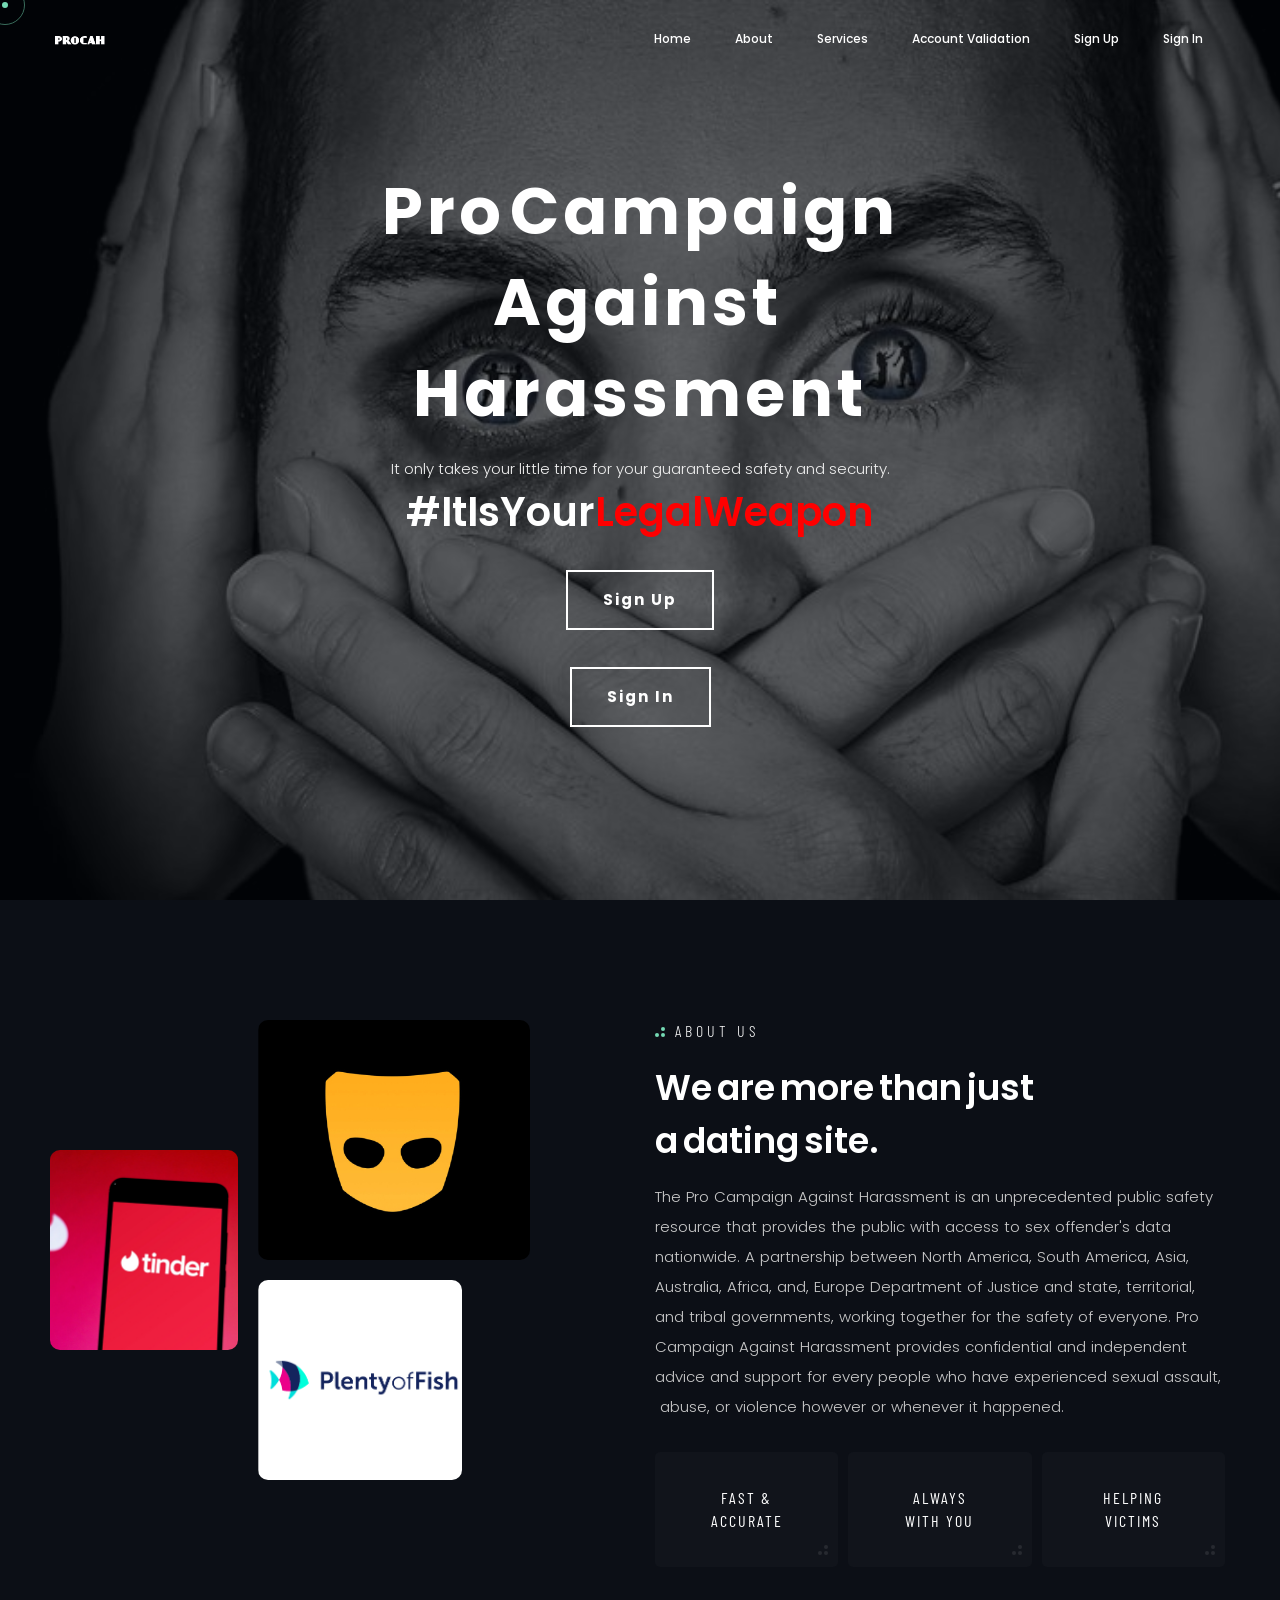
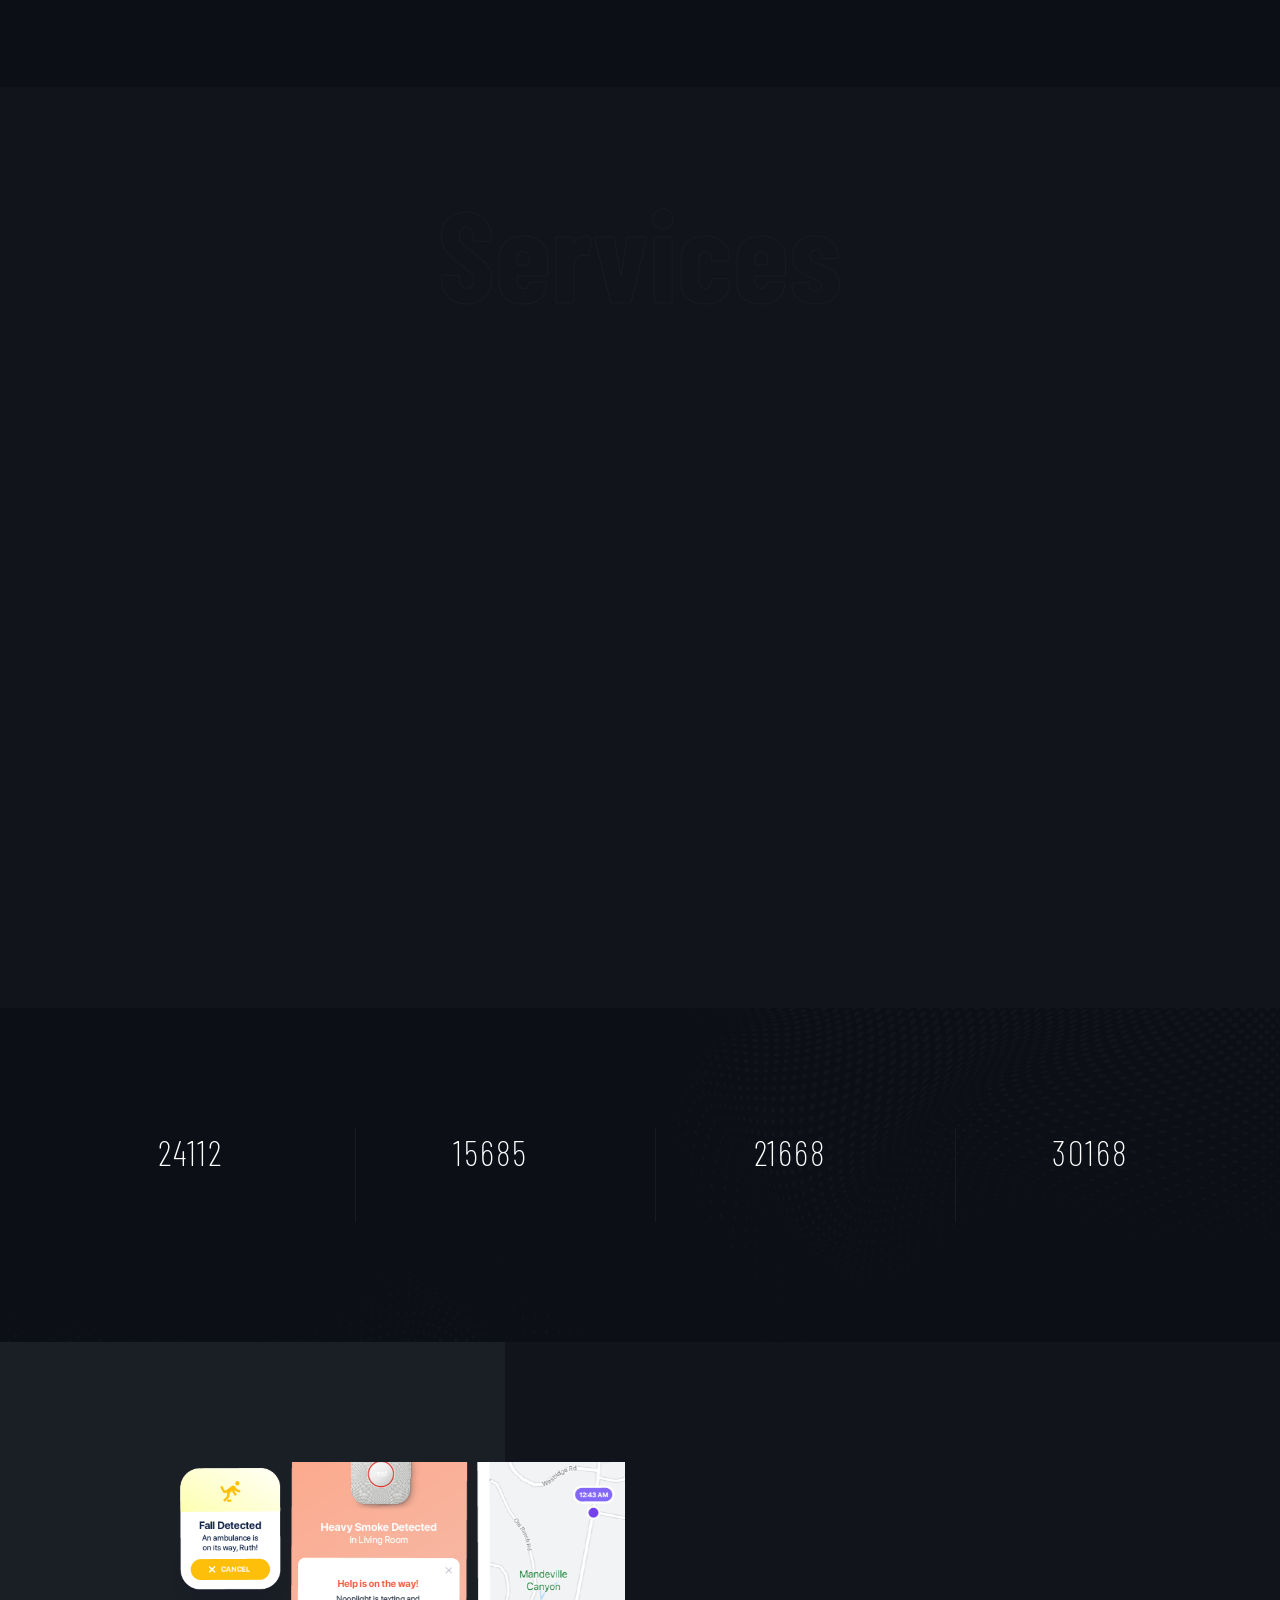
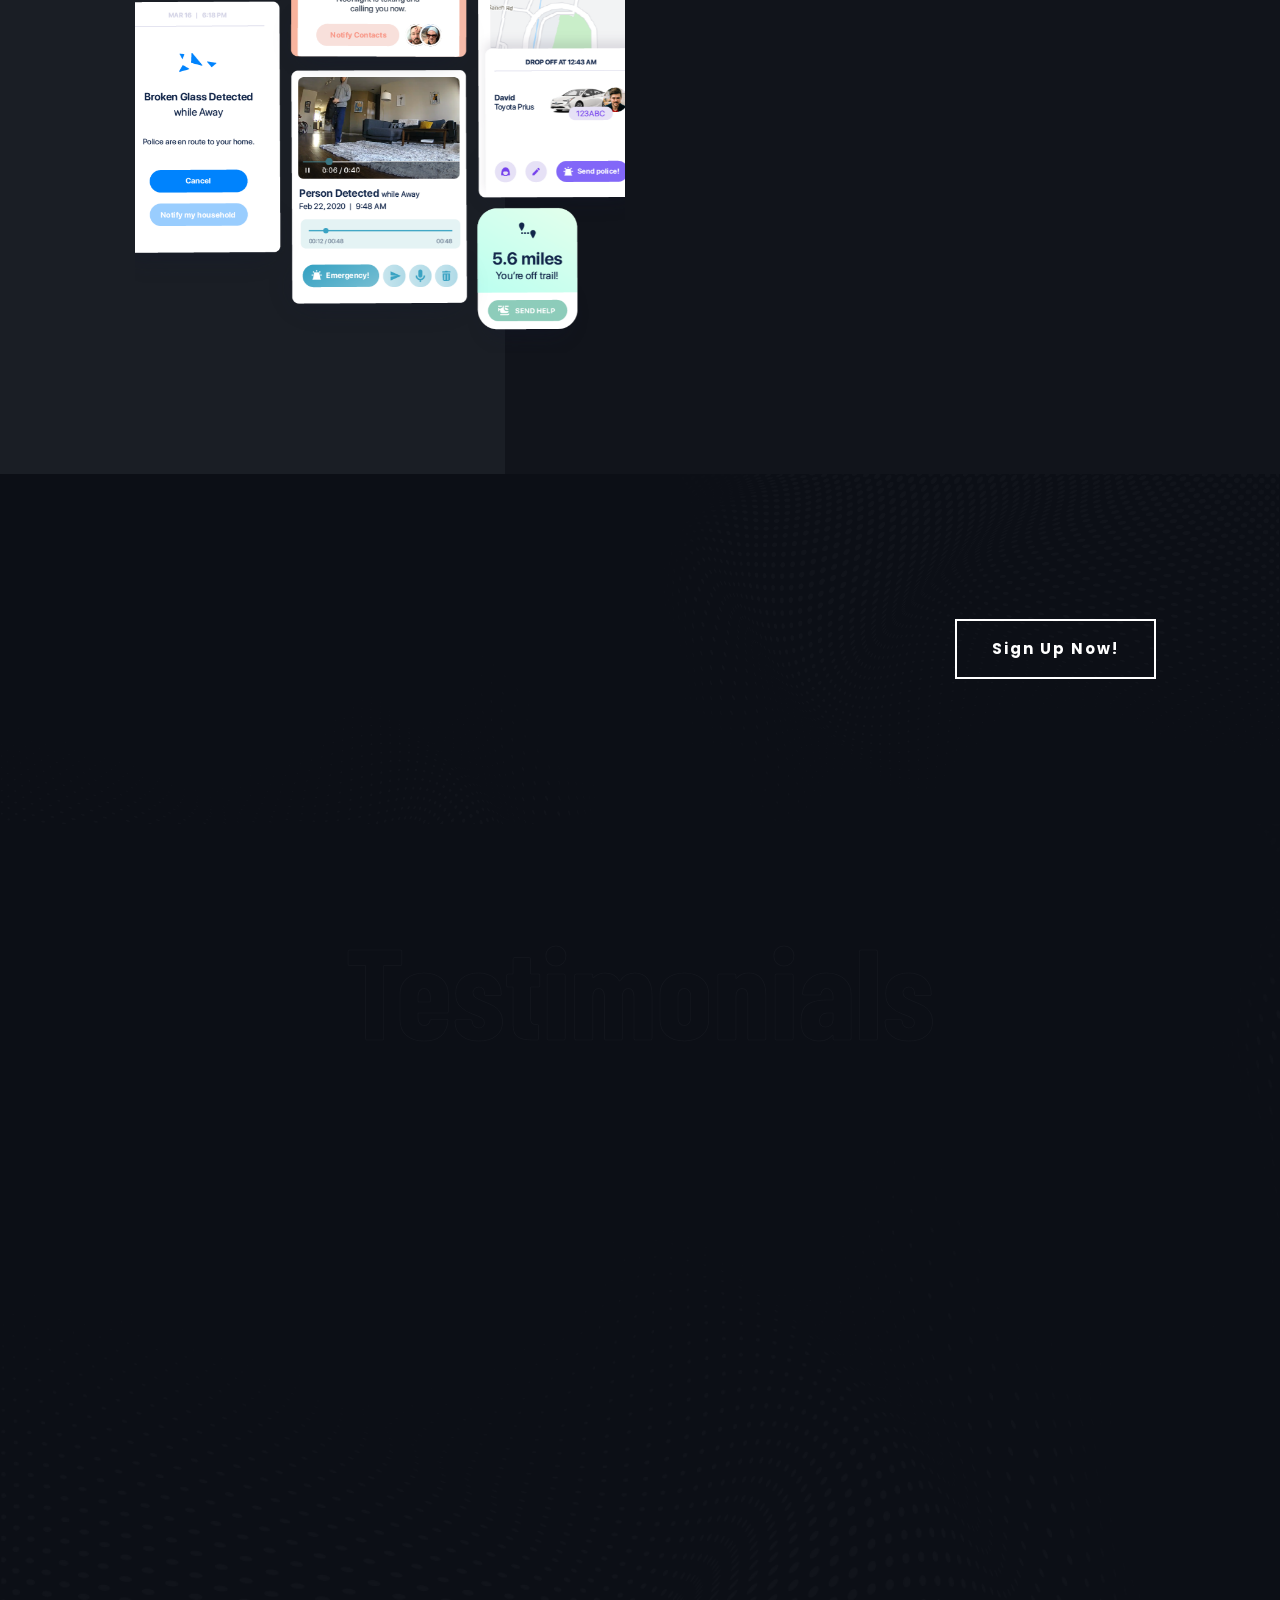
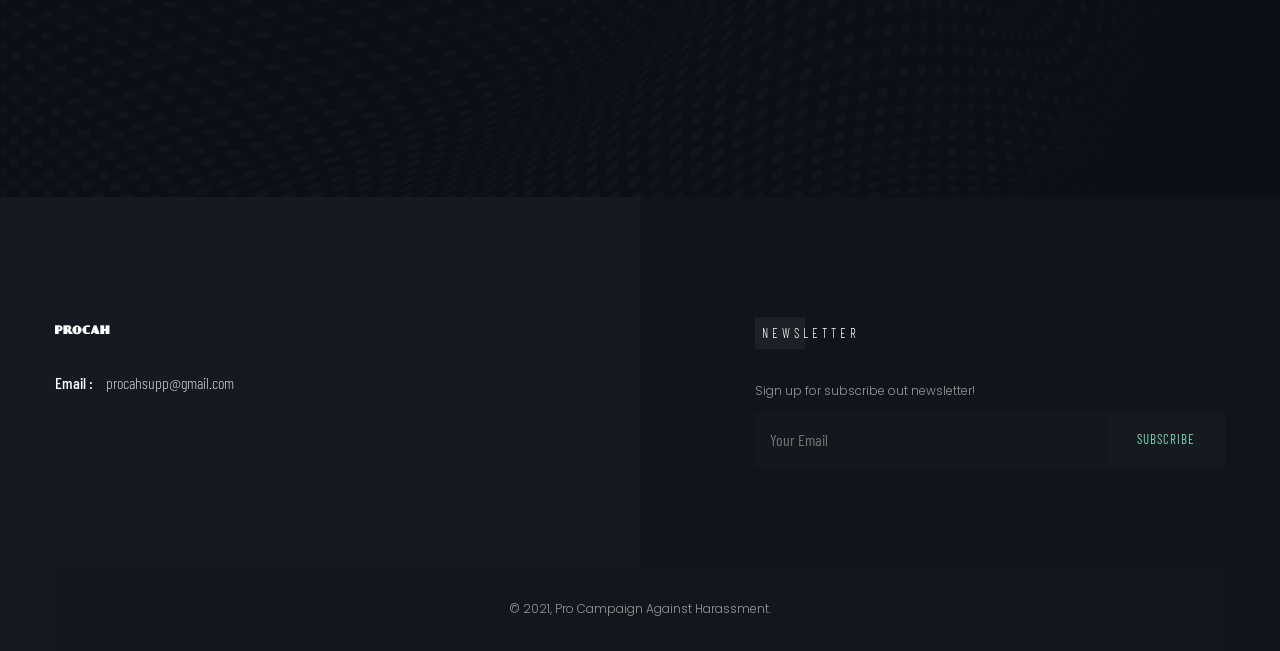
==== commit dea910dc: "Update index.html" ====
--- a/08/index.html
+++ b/08/index.html
@@ -76,7 +76,7 @@
             </a>
 
             <button class="navbar-toggler" type="button" data-toggle="collapse" data-target="#navbarSupportedContent" aria-controls="navbarSupportedContent" aria-expanded="false" aria-label="Toggle navigation">
-                <span class="icon-bar"><i class="fa fa-bars"></i></span>
+                <span>2</span>
                 
             </button>
 
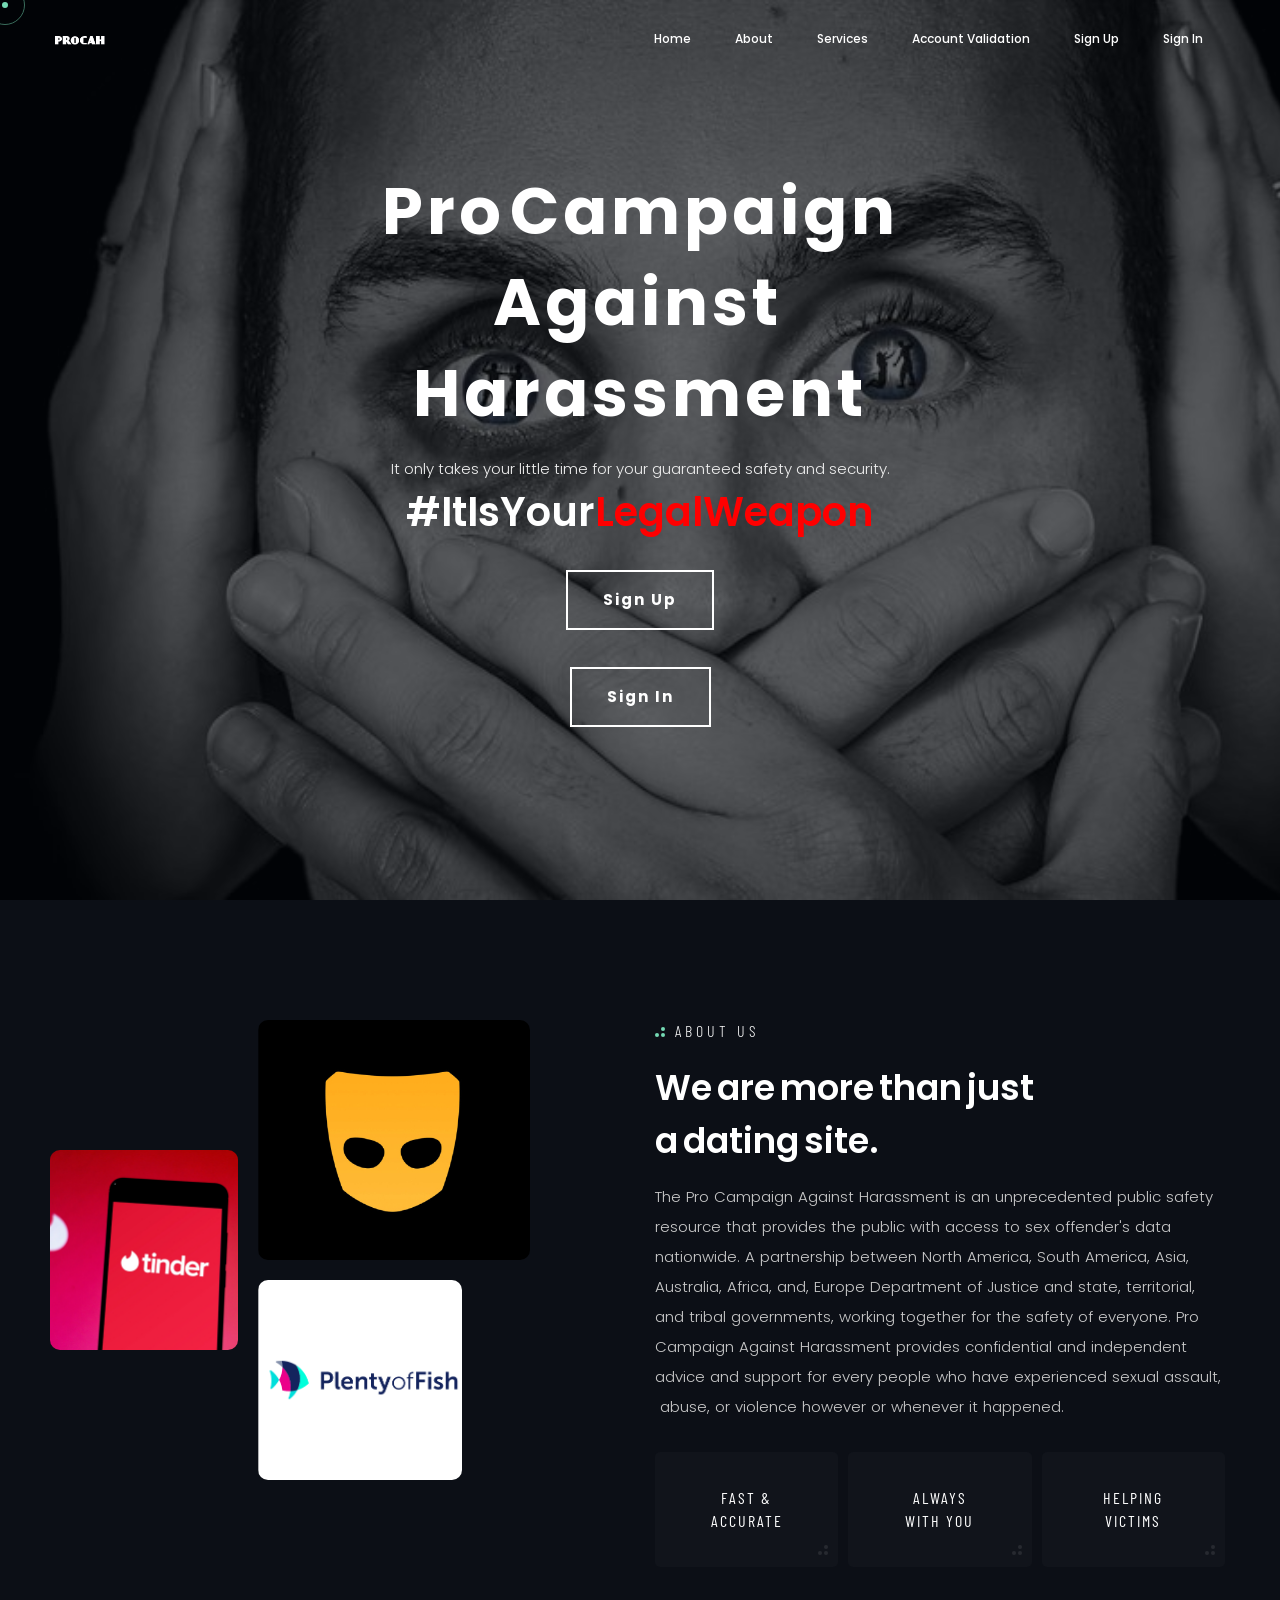
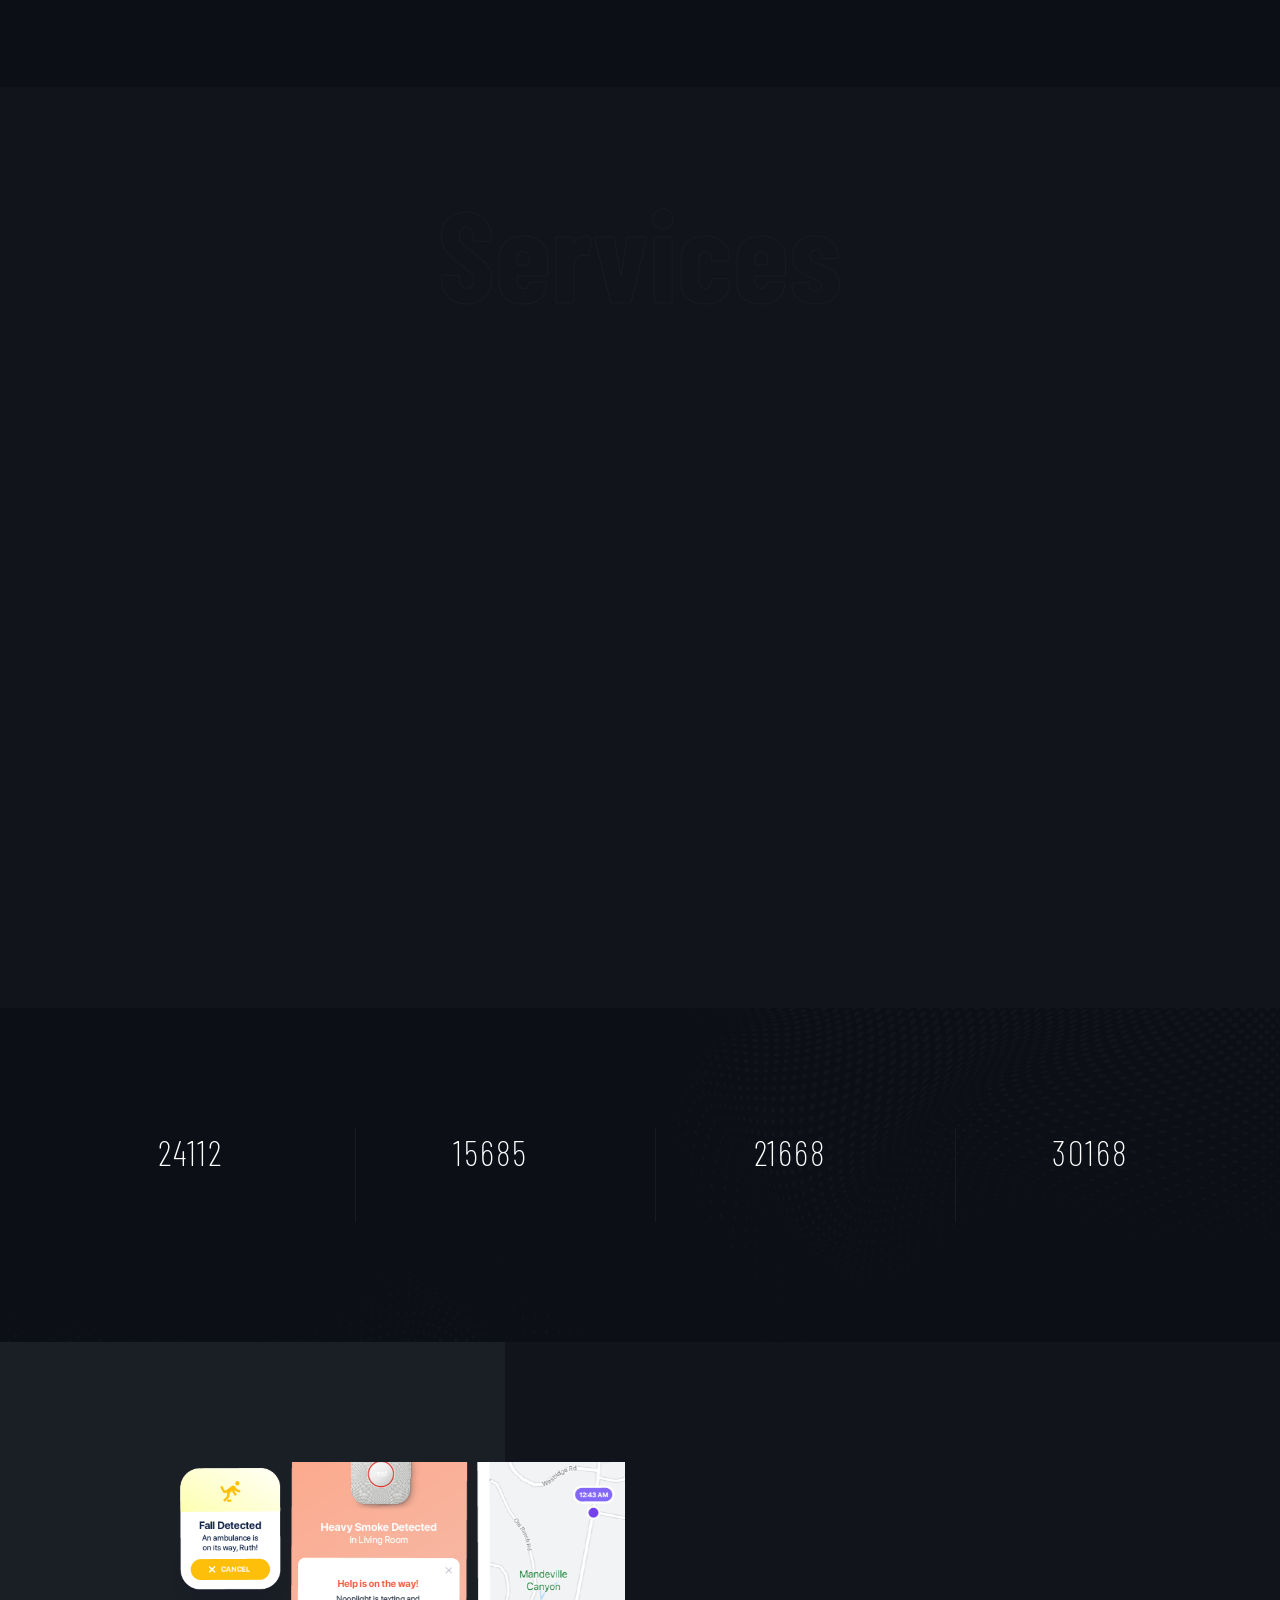
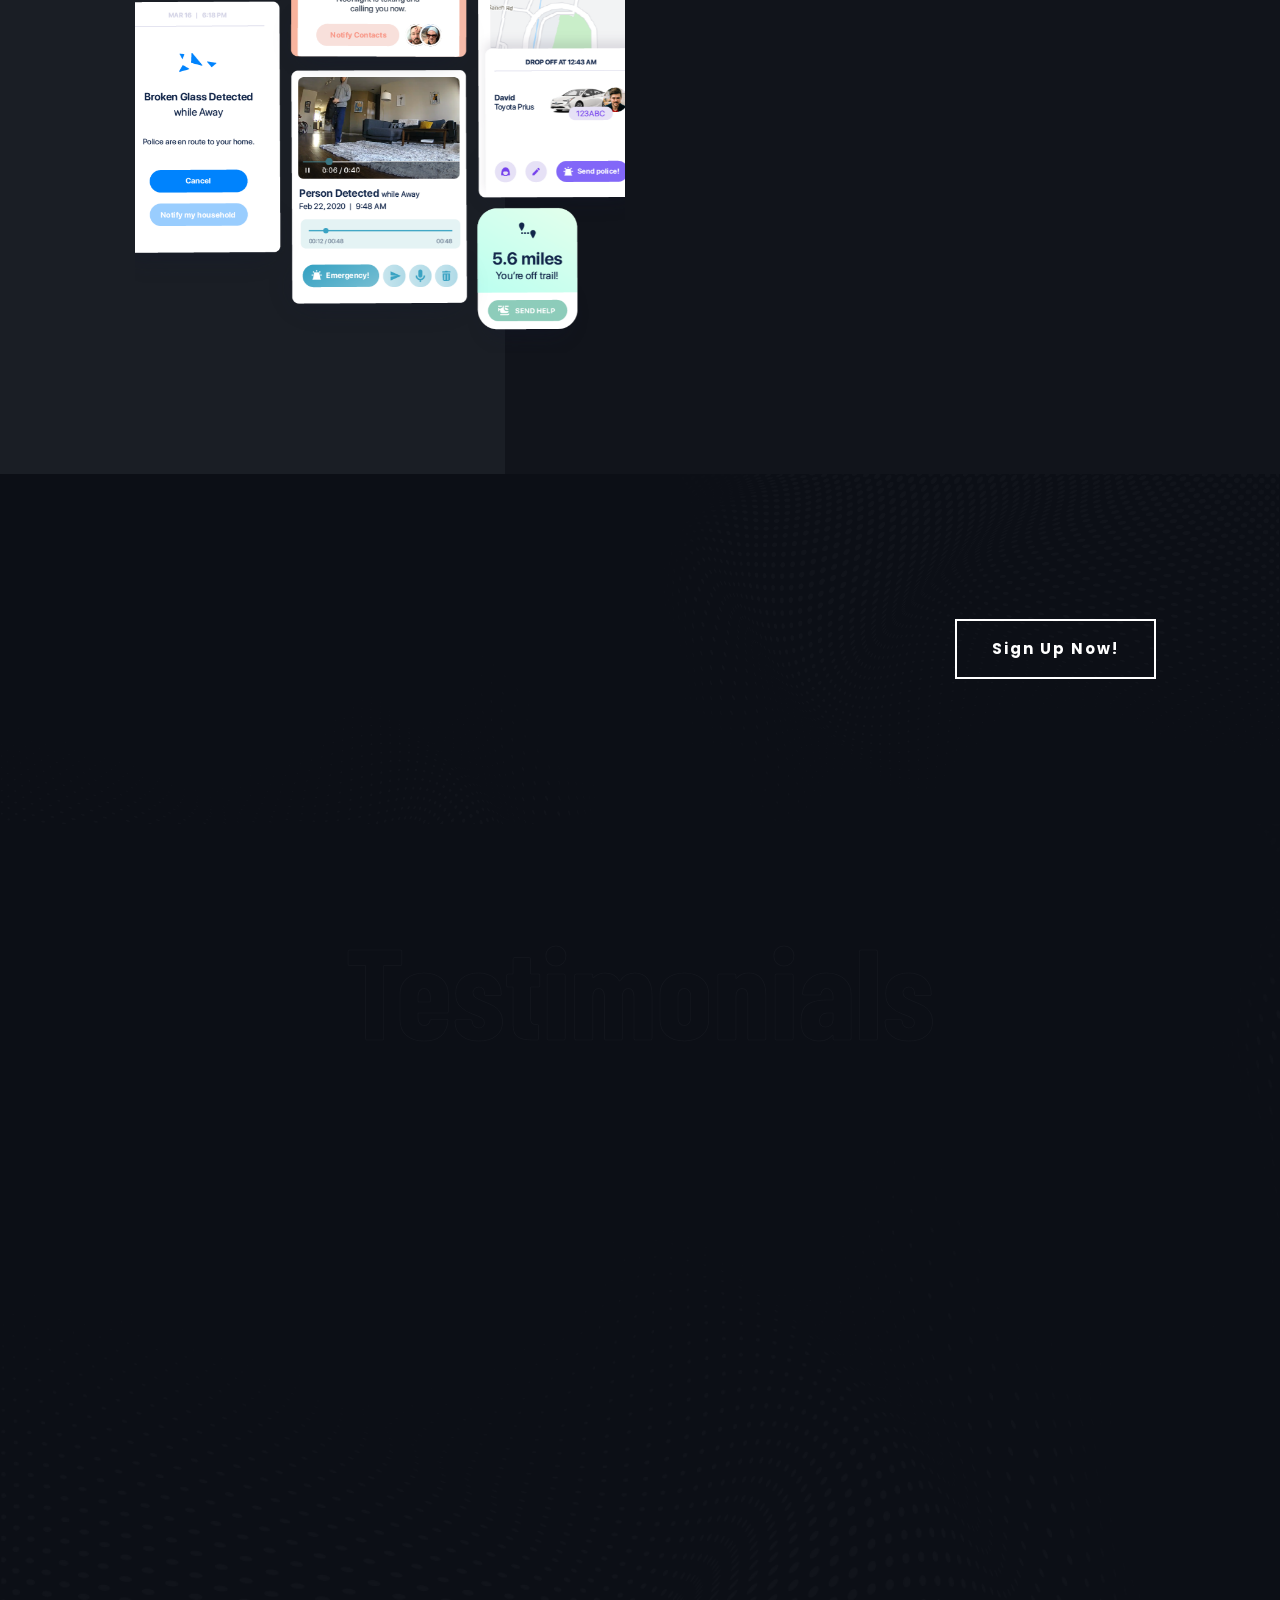
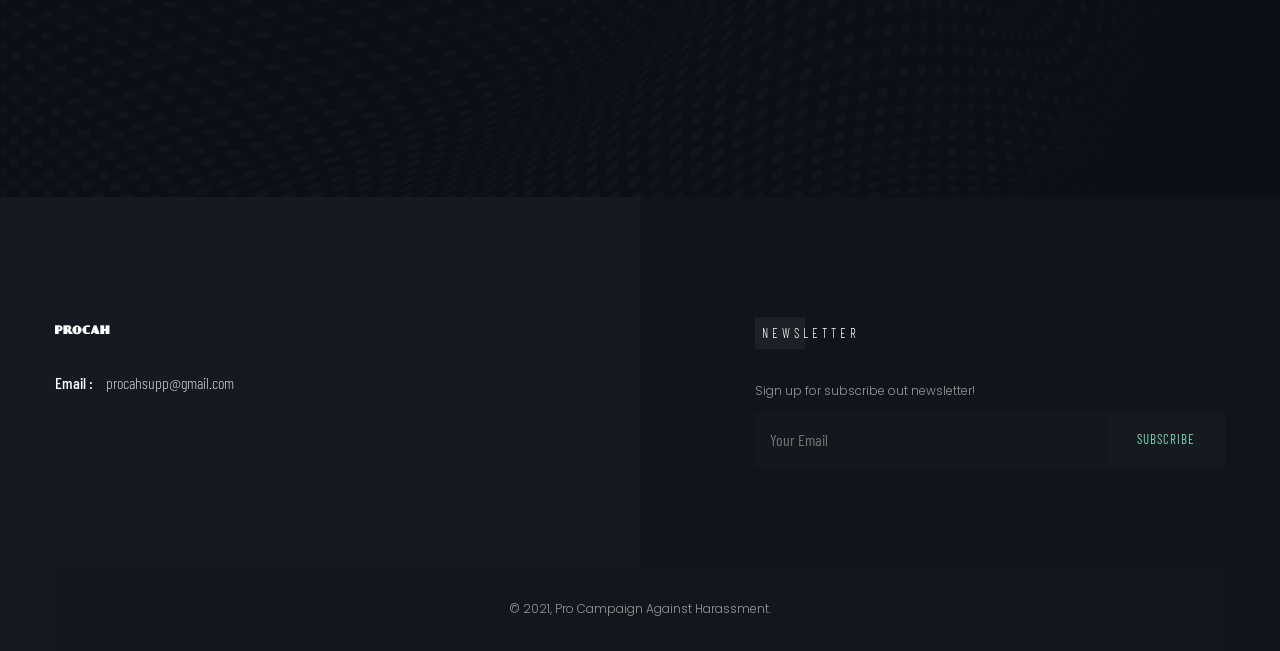
==== commit 9e20de2d: "Update index.html" ====
--- a/08/index.html
+++ b/08/index.html
@@ -76,7 +76,7 @@
             </a>
 
             <button class="navbar-toggler" type="button" data-toggle="collapse" data-target="#navbarSupportedContent" aria-controls="navbarSupportedContent" aria-expanded="false" aria-label="Toggle navigation">
-                <span>2</span>
+                <img src="img/clients/1.jpg" alt="">
                 
             </button>
 
